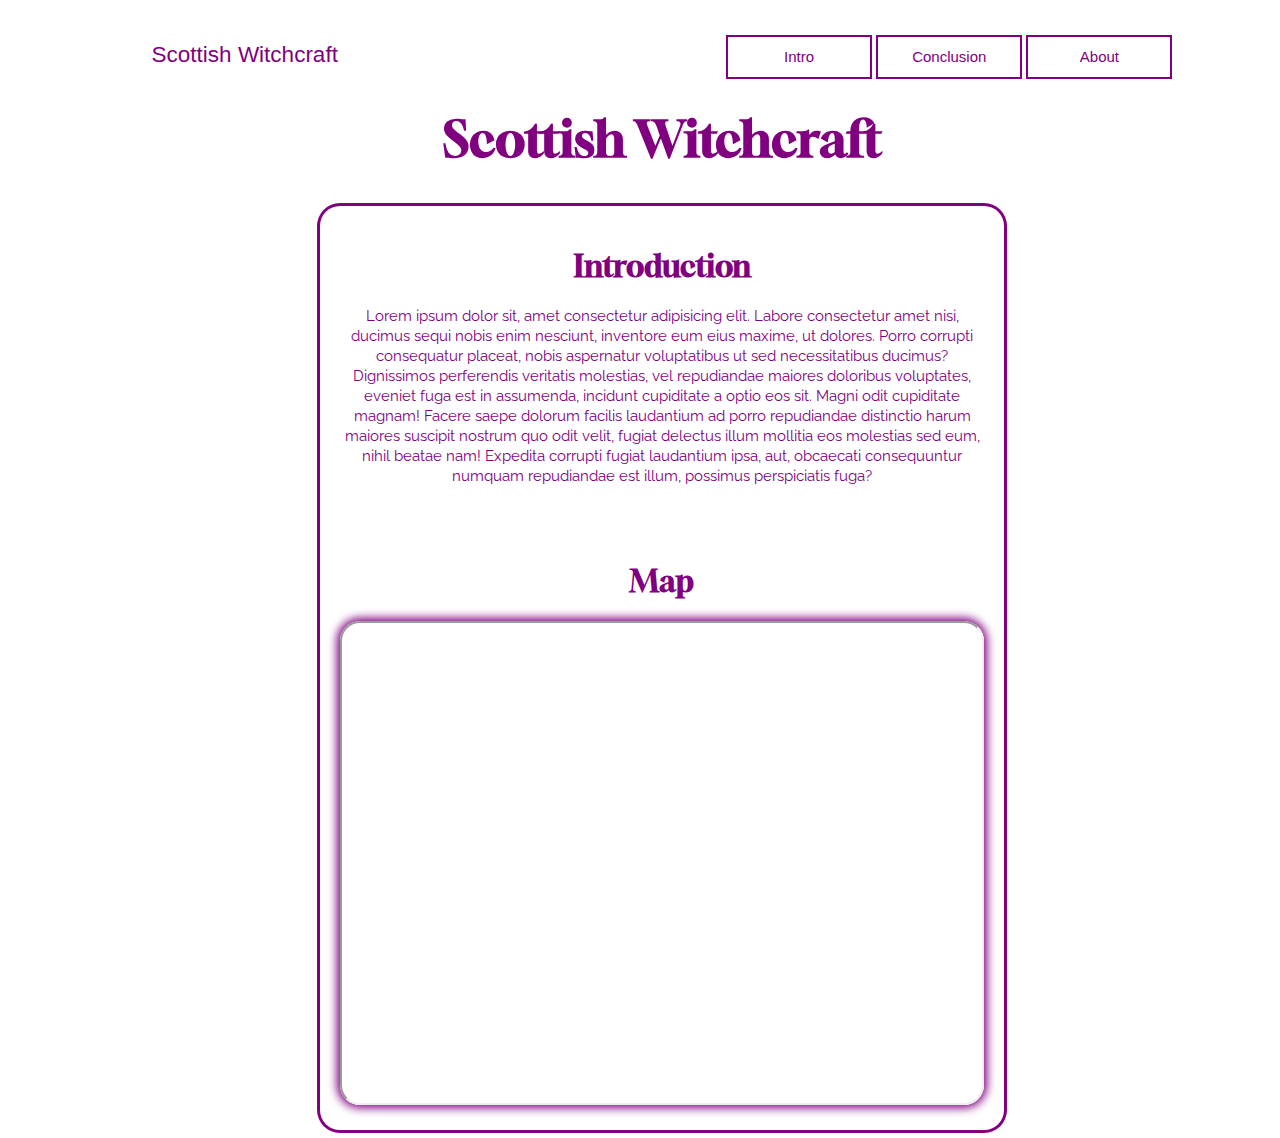
==== index.html @ 8151dc21 "Add files via upload" ====
<!DOCTYPE html>
<html>

<head>
    <title>Scottish Witchcraft
    </title>
    <meta charset="utf-8">
    <link rel="stylesheet" href="style.css">
</head>

<body>
    <header>
        <div class="header">
            <nav>
                <ul>
                    <li><div class="title">Scottish Witchcraft</div></li>
                    <li><a href="">Intro</a></li>
                    <li><a href="">Conclusion</a></li>
                    <li><a href="">About</a></li>
                </ul>
            </nav>
        </div>
        <div class="title2"><h1>Scottish Witchcraft</h1></div>
    </header>
    <main>
        <div class="shadow">
            <div class="intro">
                <h3>Introduction</h3>
                <p>Lorem ipsum dolor sit, amet consectetur adipisicing elit. Labore consectetur amet nisi, ducimus sequi nobis enim nesciunt, inventore eum eius maxime, ut dolores. Porro corrupti consequatur placeat, nobis aspernatur voluptatibus ut sed necessitatibus ducimus? Dignissimos perferendis veritatis molestias, vel repudiandae maiores doloribus voluptates, eveniet fuga est in assumenda, incidunt cupiditate a optio eos sit. Magni odit cupiditate magnam! Facere saepe dolorum facilis laudantium ad porro repudiandae distinctio harum maiores suscipit nostrum quo odit velit, fugiat delectus illum mollitia eos molestias sed eum, nihil beatae nam! Expedita corrupti fugiat laudantium ipsa, aut, obcaecati consequuntur numquam repudiandae est illum, possimus perspiciatis fuga? </p>
            </div>
            <div class="map">
                <h3>Map</h3>
                <iframe src="https://www.google.com/maps/d/embed?mid=1JL4I71XGhBProkvqvckr0oe2TZdo1Cw&ehbc=2E312F"
                    width="640" height="480"></iframe>
            </div>
        </div>
    </main>
    <footer>

    </footer>
</body>

</html>
---- style.css ----
@import url('https://fonts.googleapis.com/css2?family=Gloock&family=Raleway:ital,wght@0,400;0,600;0,700;1,400&display=swap');
body {
    font-family: 'Open Sans', sans-serif;
    font-size: 15px;
    line-height: 20px;
    color: purple;
    margin-left: 10%;
    margin-right: 10%;
    margin-top: 20px;
    background-color: white;
    display: inline-block;
    text-align: center;
}
.title{
    font-size: 1.5em;
    margin-right: 30vw;
}
p{
    font-family: 'Raleway', sans-serif;
}
h1 {
    font-size: 50px;
    font-family: 'Gloock', serif;
    padding-bottom: 0.5em;
}
h3 {
    font-size: 30px;
    font-family: 'Gloock', serif;
}
.shadow {
    border-radius: 20px;
    box-shadow: 0px 0px 0px 3px purple;
    margin-right: 15vw;
    margin-left: 15vw;
}
.intro {
    padding: 20px;
    text-align: center;
}
iframe{
    box-shadow: 0px 0px 10px 3px purple;
    border-radius: 20px;
}
.map {
    padding: 20px;
}
nav{

}
nav ul{
    list-style-type: none;
    padding: 0;
    margin: 0;
}
nav ul li{
    display: inline-block;
}
nav ul li a{
    text-decoration: none;
    padding: 10px;
    display: block;
    color: purple;
    border: 2px solid purple;
    margin: 15px 0;
    transition: 0.5s;
    width: 122px;
}
nav ul li a:hover{
    color: purple;
    background-color: pink;
    font-weight: bold;
}
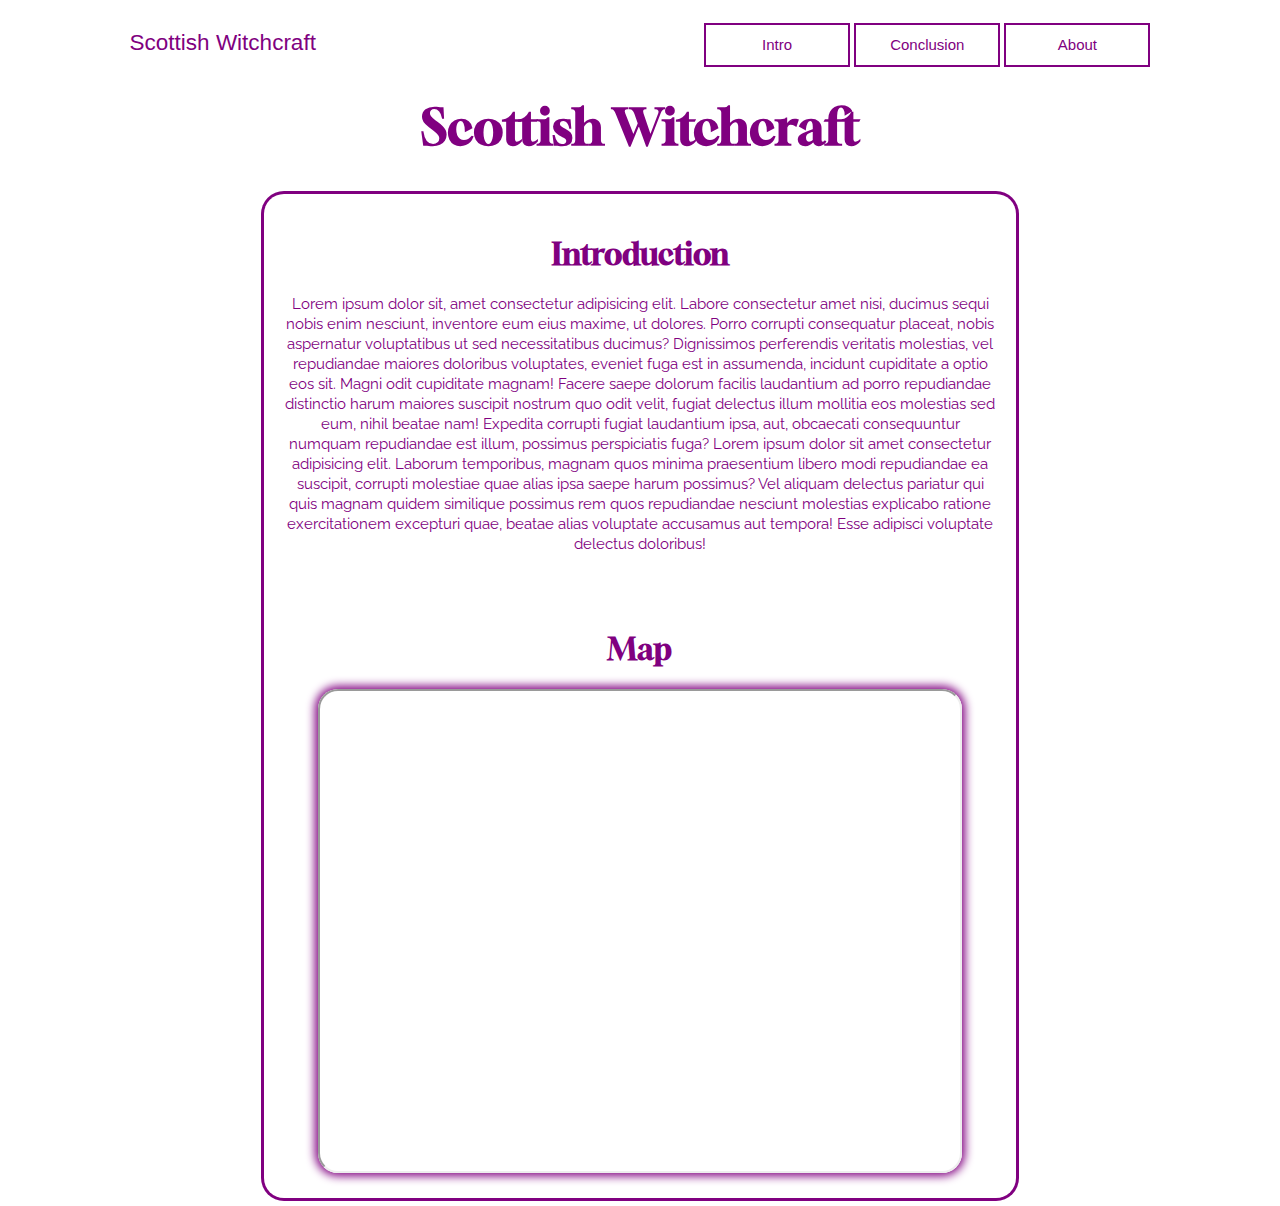
==== commit 6a652de6: "Add files via upload" ====
--- a/index.html
+++ b/index.html
@@ -13,20 +13,36 @@
         <div class="header">
             <nav>
                 <ul>
-                    <li><div class="title">Scottish Witchcraft</div></li>
-                    <li><a href="">Intro</a></li>
-                    <li><a href="">Conclusion</a></li>
-                    <li><a href="">About</a></li>
+                    <li>
+                        <div class="title">Scottish Witchcraft</div>
+                    </li>
+                    <li><a href="index.html">Intro</a></li>
+                    <li><a href="conclusion.html">Conclusion</a></li>
+                    <li><a href="about.html">About</a></li>
                 </ul>
             </nav>
         </div>
-        <div class="title2"><h1>Scottish Witchcraft</h1></div>
+        <div class="title2">
+            <h1>Scottish Witchcraft</h1>
+        </div>
     </header>
     <main>
         <div class="shadow">
             <div class="intro">
                 <h3>Introduction</h3>
-                <p>Lorem ipsum dolor sit, amet consectetur adipisicing elit. Labore consectetur amet nisi, ducimus sequi nobis enim nesciunt, inventore eum eius maxime, ut dolores. Porro corrupti consequatur placeat, nobis aspernatur voluptatibus ut sed necessitatibus ducimus? Dignissimos perferendis veritatis molestias, vel repudiandae maiores doloribus voluptates, eveniet fuga est in assumenda, incidunt cupiditate a optio eos sit. Magni odit cupiditate magnam! Facere saepe dolorum facilis laudantium ad porro repudiandae distinctio harum maiores suscipit nostrum quo odit velit, fugiat delectus illum mollitia eos molestias sed eum, nihil beatae nam! Expedita corrupti fugiat laudantium ipsa, aut, obcaecati consequuntur numquam repudiandae est illum, possimus perspiciatis fuga? </p>
+                <p>Lorem ipsum dolor sit, amet consectetur adipisicing elit. Labore consectetur amet nisi, ducimus sequi
+                    nobis enim nesciunt, inventore eum eius maxime, ut dolores. Porro corrupti consequatur placeat,
+                    nobis aspernatur voluptatibus ut sed necessitatibus ducimus? Dignissimos perferendis veritatis
+                    molestias, vel repudiandae maiores doloribus voluptates, eveniet fuga est in assumenda, incidunt
+                    cupiditate a optio eos sit. Magni odit cupiditate magnam! Facere saepe dolorum facilis laudantium ad
+                    porro repudiandae distinctio harum maiores suscipit nostrum quo odit velit, fugiat delectus illum
+                    mollitia eos molestias sed eum, nihil beatae nam! Expedita corrupti fugiat laudantium ipsa, aut,
+                    obcaecati consequuntur numquam repudiandae est illum, possimus perspiciatis fuga? Lorem ipsum dolor
+                    sit amet consectetur adipisicing elit. Laborum temporibus, magnam quos minima praesentium libero
+                    modi repudiandae ea suscipit, corrupti molestiae quae alias ipsa saepe harum possimus? Vel aliquam
+                    delectus pariatur qui quis magnam quidem similique possimus rem quos repudiandae nesciunt molestias
+                    explicabo ratione exercitationem excepturi quae, beatae alias voluptate accusamus aut tempora! Esse
+                    adipisci voluptate delectus doloribus!</p>
             </div>
             <div class="map">
                 <h3>Map</h3>
--- a/style.css
+++ b/style.css
@@ -4,9 +4,6 @@
     font-size: 15px;
     line-height: 20px;
     color: purple;
-    margin-left: 10%;
-    margin-right: 10%;
-    margin-top: 20px;
     background-color: white;
     display: inline-block;
     text-align: center;
@@ -30,8 +27,8 @@
 .shadow {
     border-radius: 20px;
     box-shadow: 0px 0px 0px 3px purple;
-    margin-right: 15vw;
-    margin-left: 15vw;
+    margin-right: 20vw;
+    margin-left: 20vw;
 }
 .intro {
     padding: 20px;
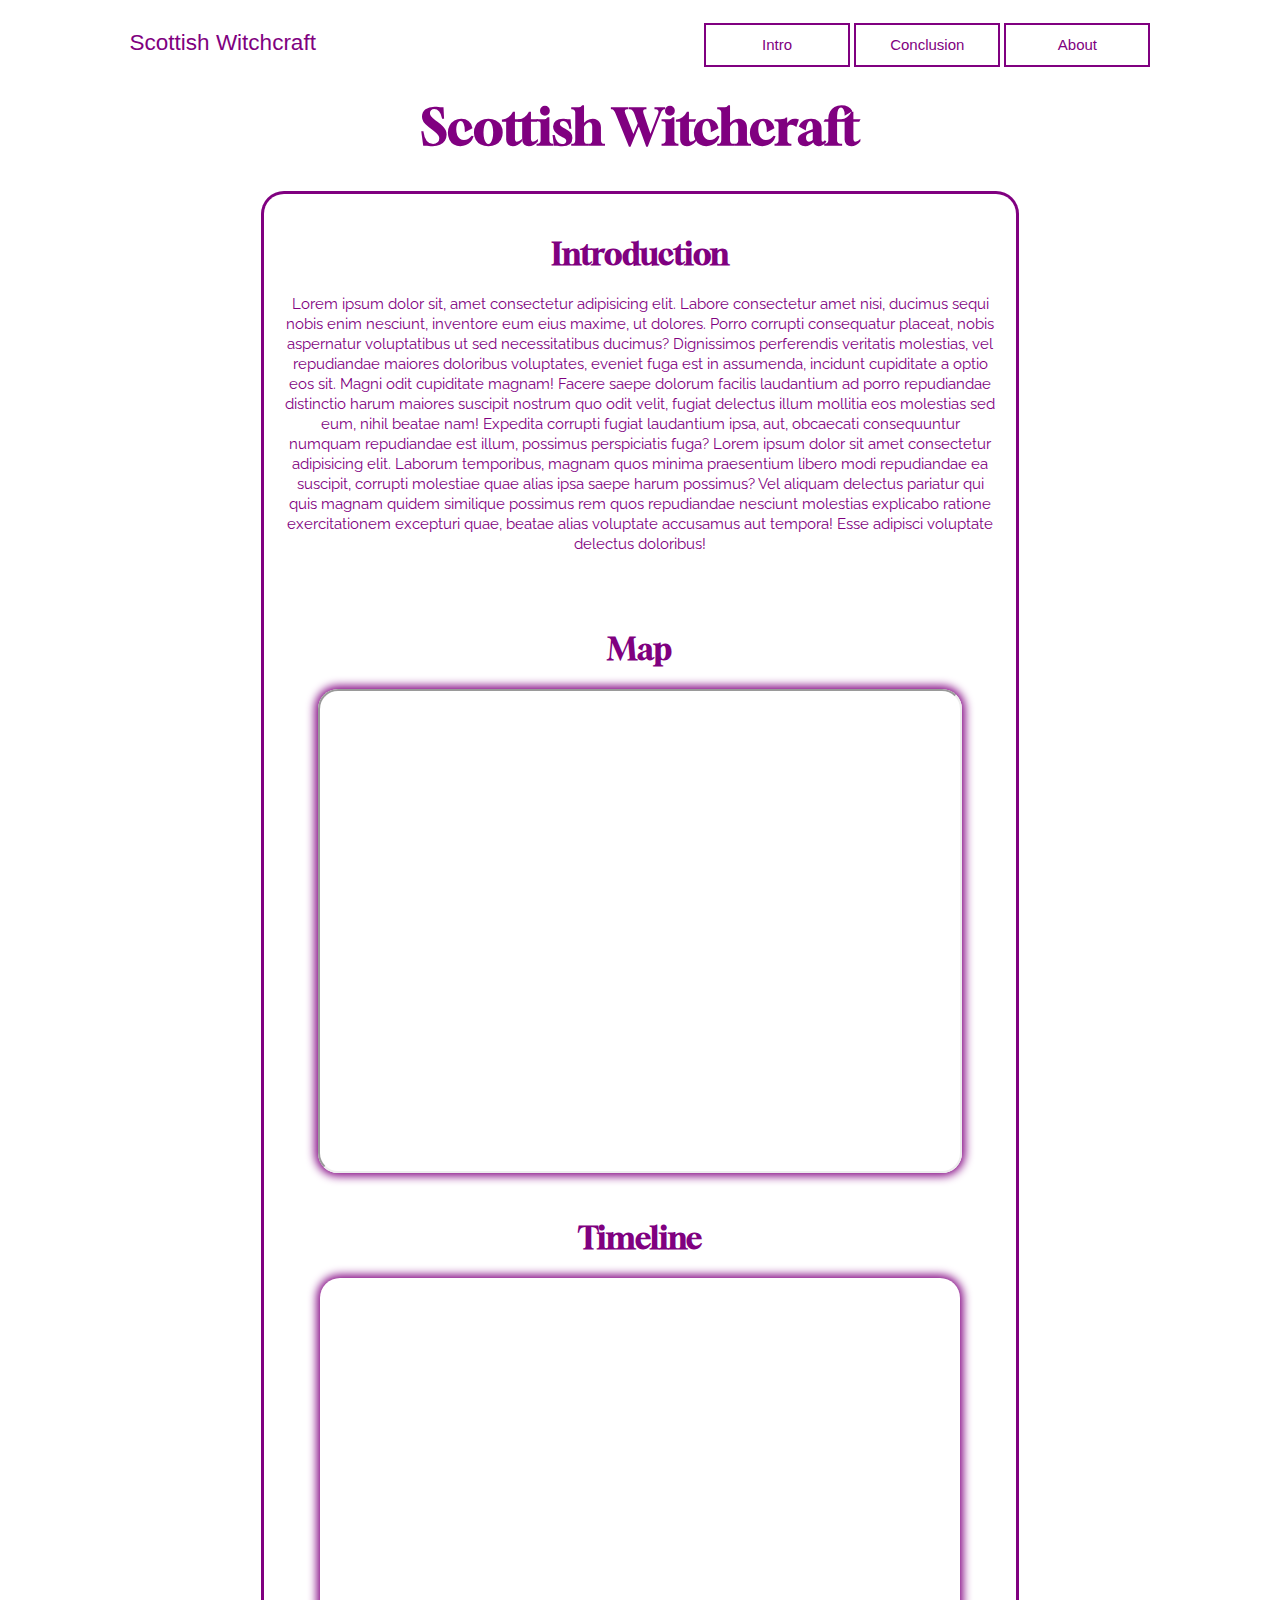
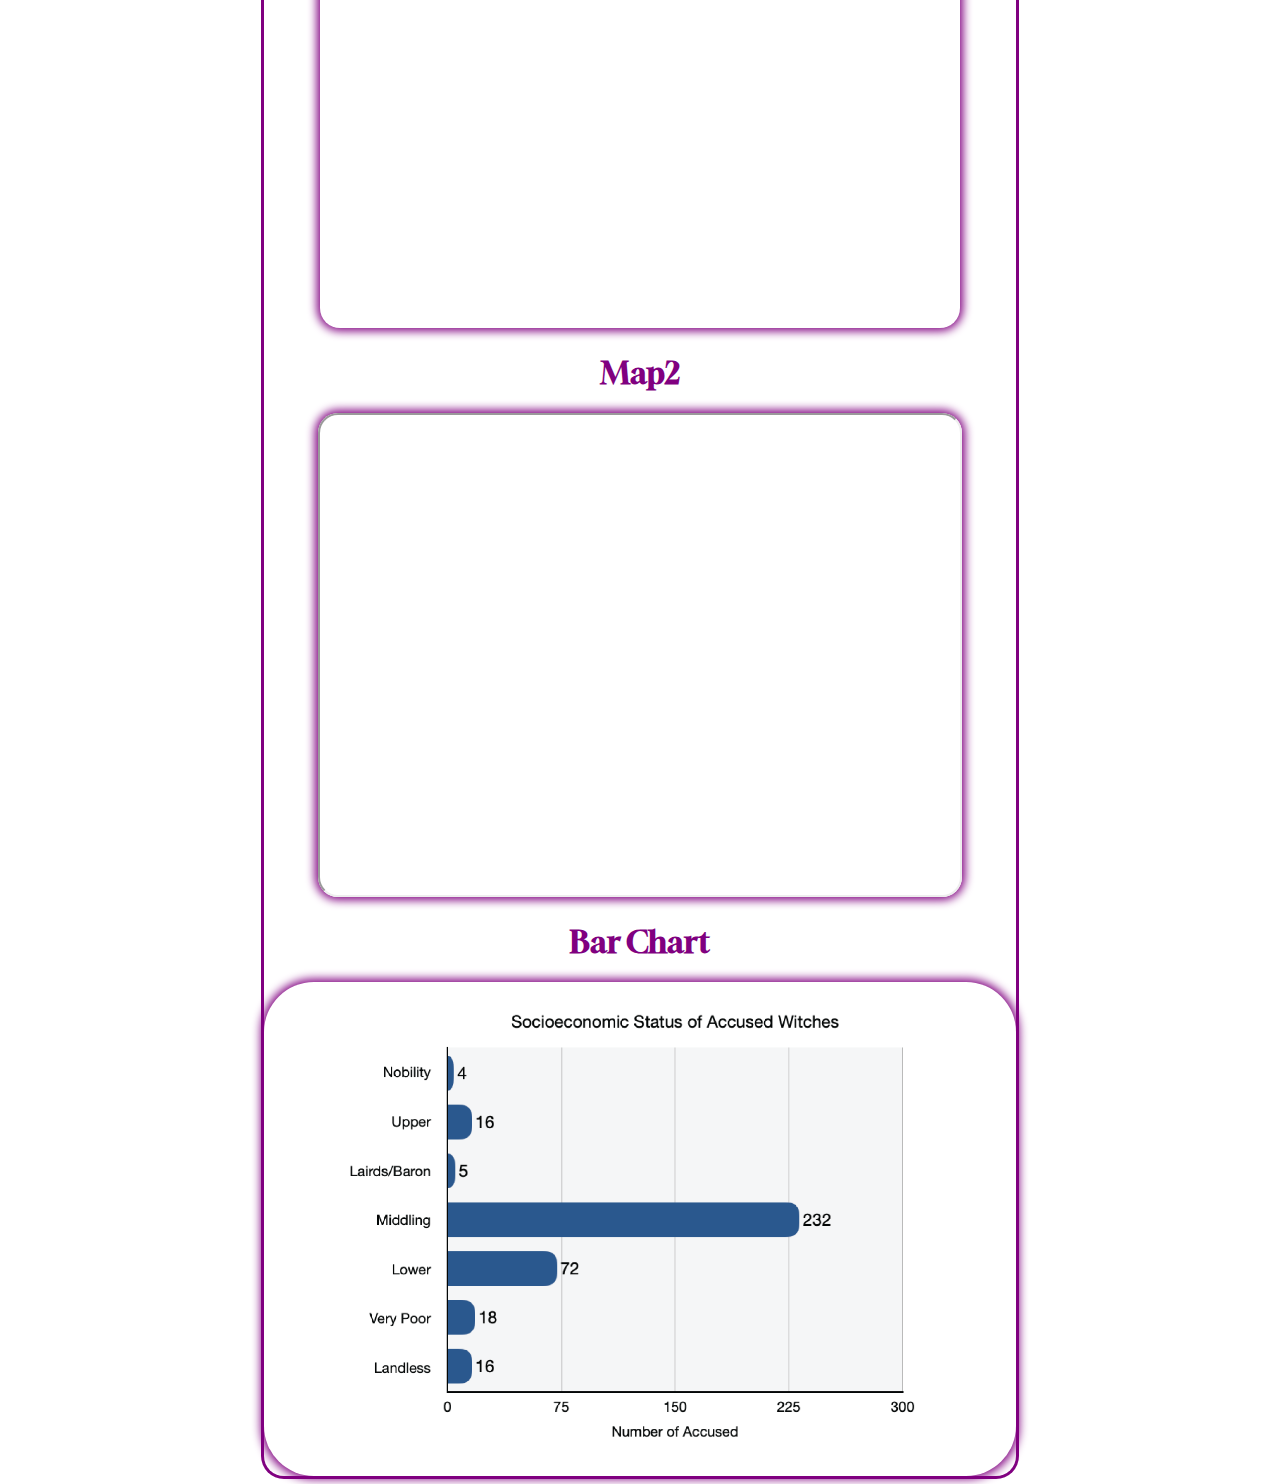
==== commit d2dd3a42: "Add files via upload" ====
--- a/index.html
+++ b/index.html
@@ -49,6 +49,18 @@
                 <iframe src="https://www.google.com/maps/d/embed?mid=1JL4I71XGhBProkvqvckr0oe2TZdo1Cw&ehbc=2E312F"
                     width="640" height="480"></iframe>
             </div>
+            <div class="timeline">
+                <h3>Timeline</h3>
+                <iframe src='https://cdn.knightlab.com/libs/timeline3/latest/embed/index.html?source=1AwUI1m8havYHExJi1iy7A35ooKjBOPTq-NiCChSc54c&font=Default&lang=en&initial_zoom=2&height=650' width='640' height='650' webkitallowfullscreen mozallowfullscreen allowfullscreen frameborder='0'></iframe>
+            </div>
+            <div class="map2">
+                <h3>Map2</h3>
+                <iframe src="https://www.google.com/maps/d/u/0/embed?mid=1WPBp00zwdop_5xuWTnQHbFIi125n1eI&ehbc=2E312F" width="640" height="480"></iframe>
+            </div>
+            <div class="barchart">
+                <h3>Bar Chart</h3>
+                <div class="barshadow"><img src="barchart.png" alt ="Bar Chart" width="640" heigh="480"></div>
+            </div>
         </div>
     </main>
     <footer>
--- a/style.css
+++ b/style.css
@@ -8,6 +8,7 @@
     display: inline-block;
     text-align: center;
 }
+
 .title{
     font-size: 1.5em;
     margin-right: 30vw;
@@ -41,9 +42,6 @@
 .map {
     padding: 20px;
 }
-nav{
-
-}
 nav ul{
     list-style-type: none;
     padding: 0;
@@ -67,3 +65,7 @@
     background-color: pink;
     font-weight: bold;
 }
+.barshadow{
+    box-shadow: 0px 0px 10px 3px purple;
+    border-radius: 50px;
+}
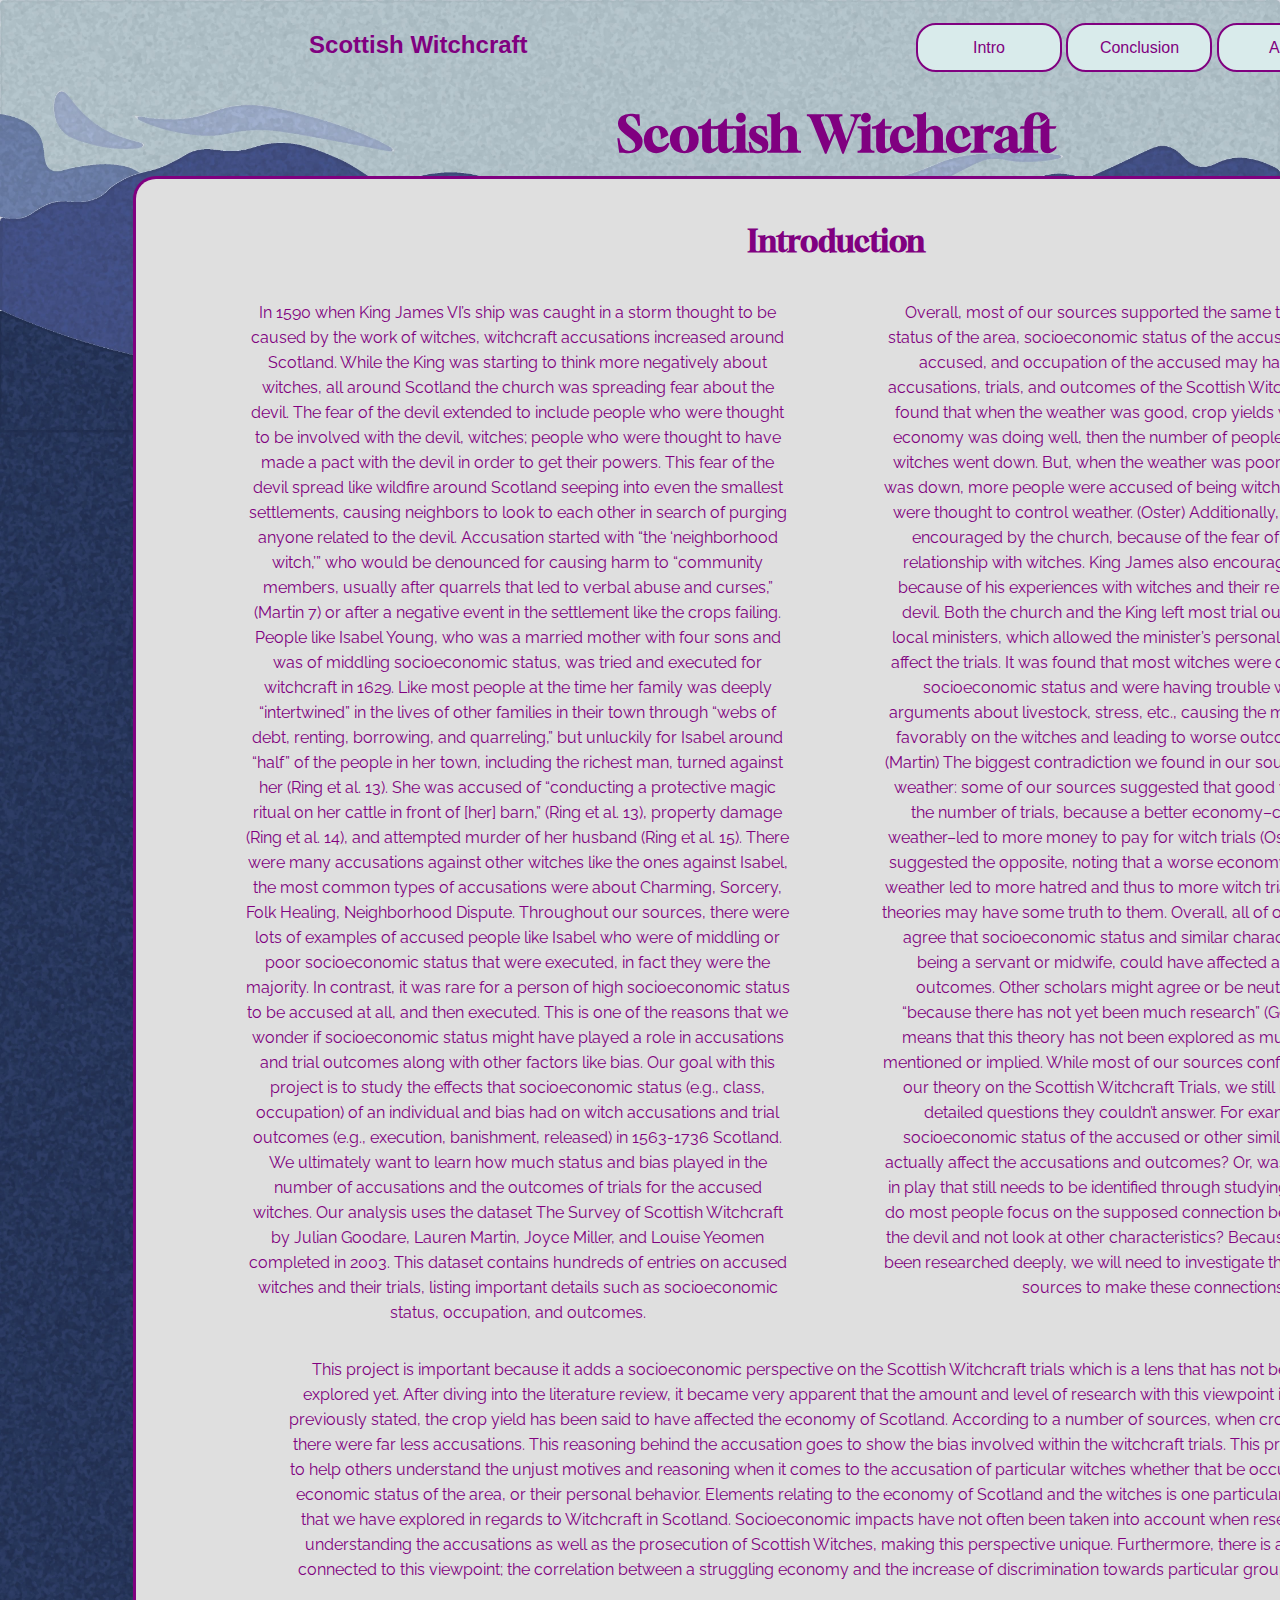
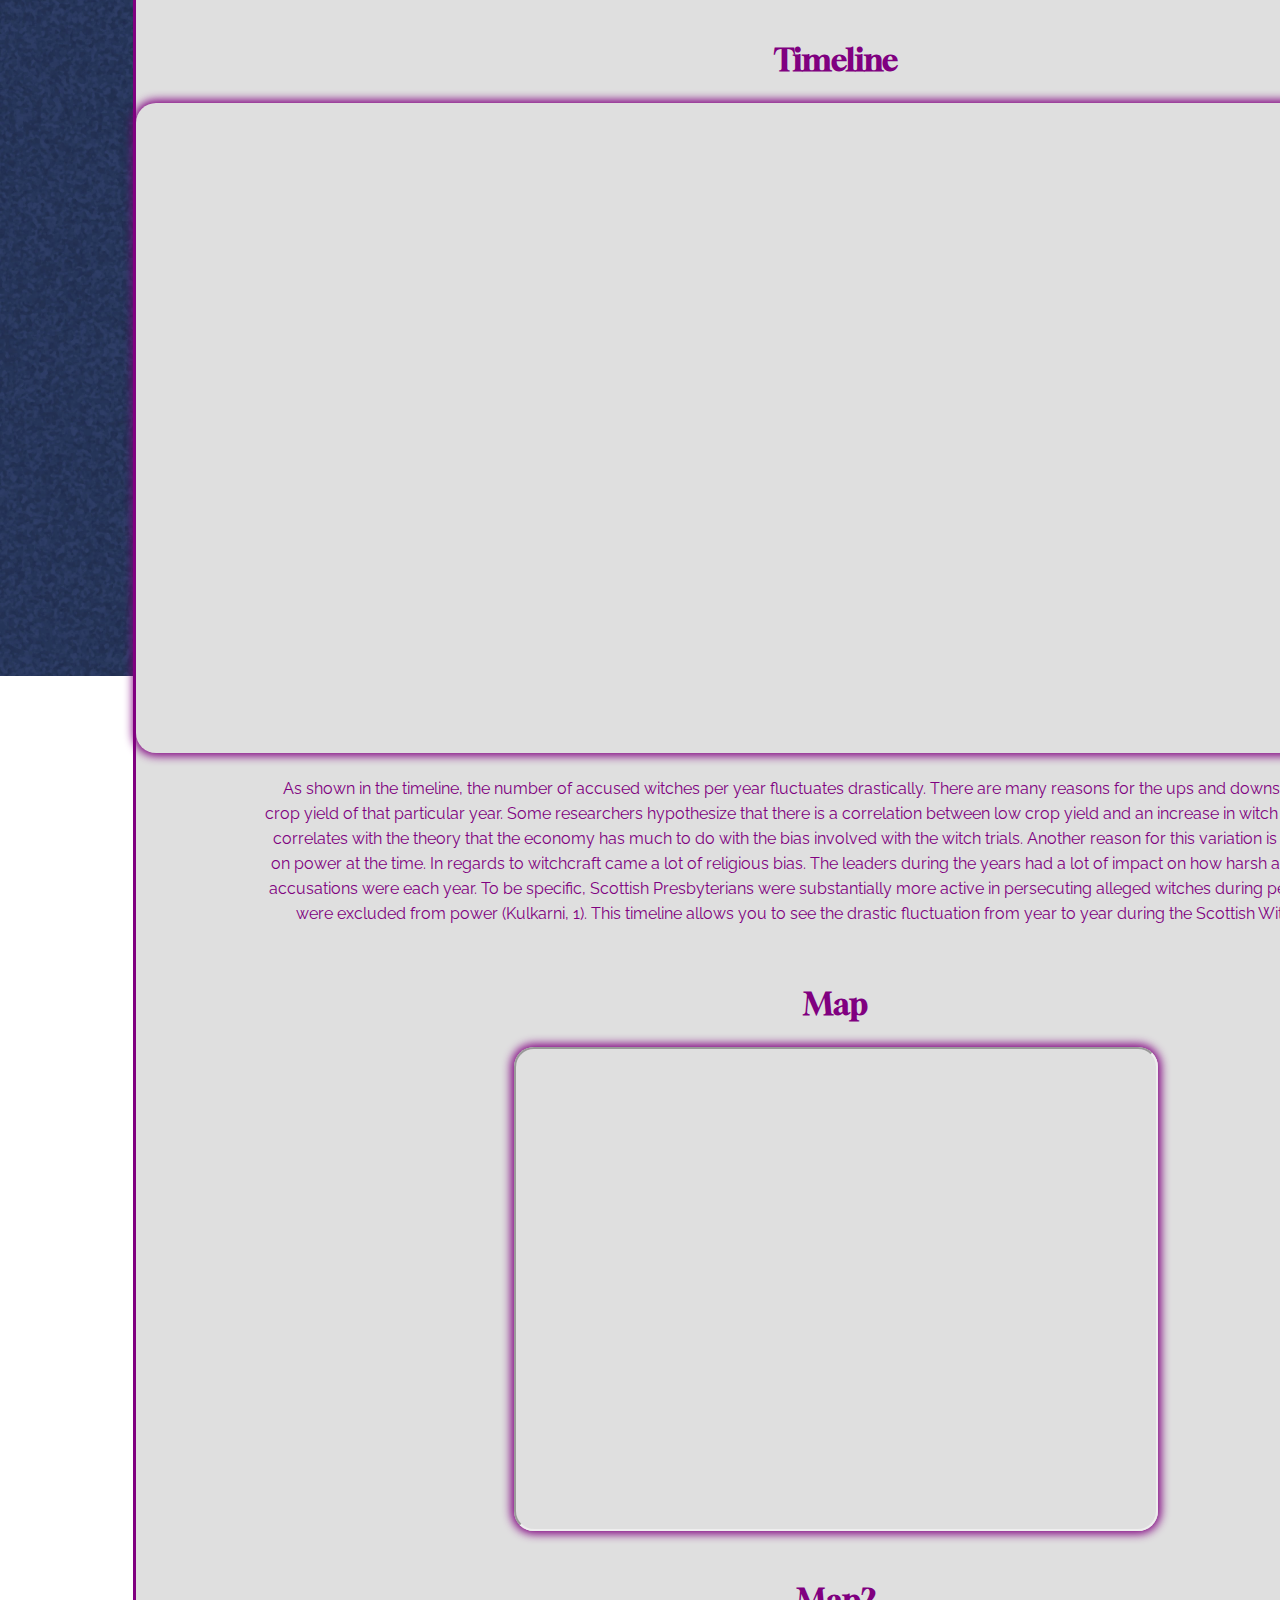
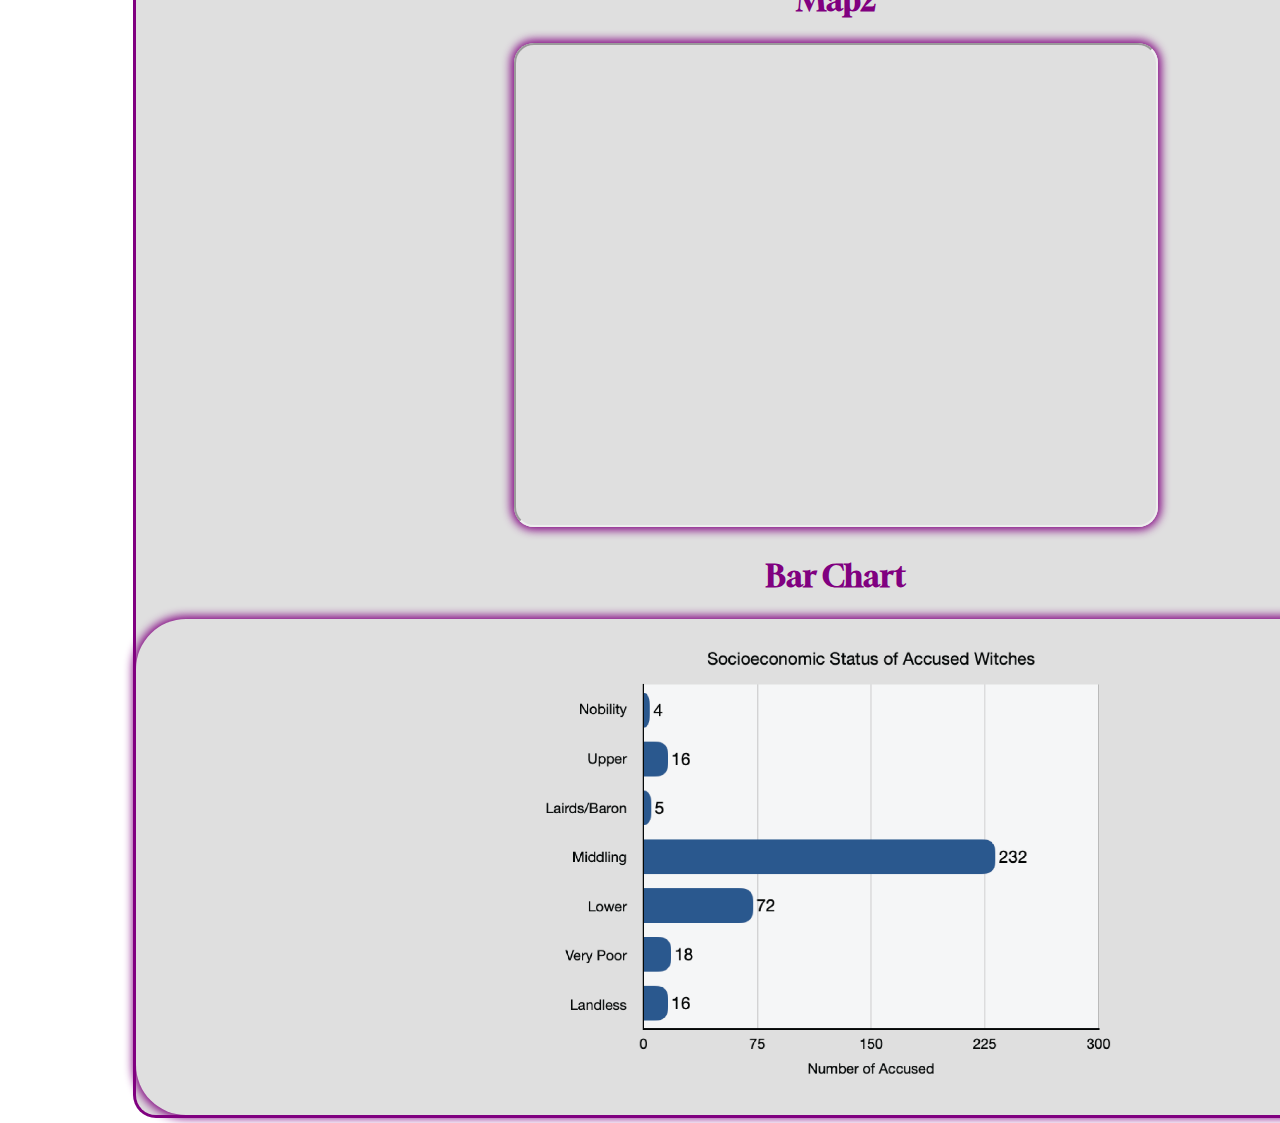
==== commit d7583cc9: "Add files via upload" ====
--- a/index.html
+++ b/index.html
@@ -23,36 +23,29 @@
             </nav>
         </div>
         <div class="title2">
-            <h1>Scottish Witchcraft</h1>
+            <h1><!-- <img id="left" src="Title-left.png" alt="left title"> -->Scottish Witchcraft<!-- <img src="Title-right.png" alt="right title"> --></h1></div>
         </div>
     </header>
     <main>
         <div class="shadow">
             <div class="intro">
                 <h3>Introduction</h3>
-                <p>Lorem ipsum dolor sit, amet consectetur adipisicing elit. Labore consectetur amet nisi, ducimus sequi
-                    nobis enim nesciunt, inventore eum eius maxime, ut dolores. Porro corrupti consequatur placeat,
-                    nobis aspernatur voluptatibus ut sed necessitatibus ducimus? Dignissimos perferendis veritatis
-                    molestias, vel repudiandae maiores doloribus voluptates, eveniet fuga est in assumenda, incidunt
-                    cupiditate a optio eos sit. Magni odit cupiditate magnam! Facere saepe dolorum facilis laudantium ad
-                    porro repudiandae distinctio harum maiores suscipit nostrum quo odit velit, fugiat delectus illum
-                    mollitia eos molestias sed eum, nihil beatae nam! Expedita corrupti fugiat laudantium ipsa, aut,
-                    obcaecati consequuntur numquam repudiandae est illum, possimus perspiciatis fuga? Lorem ipsum dolor
-                    sit amet consectetur adipisicing elit. Laborum temporibus, magnam quos minima praesentium libero
-                    modi repudiandae ea suscipit, corrupti molestiae quae alias ipsa saepe harum possimus? Vel aliquam
-                    delectus pariatur qui quis magnam quidem similique possimus rem quos repudiandae nesciunt molestias
-                    explicabo ratione exercitationem excepturi quae, beatae alias voluptate accusamus aut tempora! Esse
-                    adipisci voluptate delectus doloribus!</p>
+                <div class="pl"><p>In 1590 when King James VI’s ship was caught in a storm thought to be caused by the work of witches, witchcraft accusations increased around Scotland. While the King was starting to think more negatively about witches, all around Scotland the church was spreading fear about the devil. The fear of the devil extended to include people who were thought to be involved with the devil, witches; people who were thought to have made a pact with the devil in order to get their powers. This fear of the devil spread like wildfire around Scotland seeping into even the smallest settlements, causing neighbors to look to each other in search of purging anyone related to the devil. Accusation started with “the ‘neighborhood witch,’” who would be denounced for causing harm to “community members, usually after quarrels that led to verbal abuse and curses,” (Martin 7) or after a negative event in the settlement like the crops failing. People like Isabel Young, who was a married mother with four sons and was of middling socioeconomic status, was tried and executed for witchcraft in 1629. Like most people at the time her family was deeply “intertwined” in the lives of other families in their town through “webs of debt, renting, borrowing, and quarreling,” but unluckily for Isabel around “half” of the people in her town, including the richest man, turned against her (Ring et al. 13). She was accused of “conducting a protective magic ritual on her cattle in front of [her] barn,” (Ring et al. 13), property damage (Ring et al. 14), and attempted murder of her husband (Ring et al. 15). There were many accusations against other witches like the ones against Isabel, the most common types of accusations were about Charming, Sorcery, Folk Healing, Neighborhood Dispute. Throughout our sources, there were lots of examples of accused people like Isabel who were of middling or poor socioeconomic status that were executed, in fact they were the majority. In contrast, it was rare for a person of high socioeconomic status to be accused at all, and then executed. This is one of the reasons that we wonder if socioeconomic status might have played a role in accusations and trial outcomes along with other factors like bias. Our goal with this project is to study the effects that socioeconomic status (e.g., class, occupation) of an individual and bias had on witch accusations and trial outcomes (e.g., execution, banishment, released) in 1563-1736 Scotland. We ultimately want to learn how much status and bias played in the number of accusations and the outcomes of trials for the accused witches. Our analysis uses the dataset The Survey of Scottish Witchcraft by Julian Goodare, Lauren Martin, Joyce Miller, and Louise Yeomen completed in 2003. This dataset contains hundreds of entries on accused witches and their trials, listing important details such as socioeconomic status, occupation, and outcomes. </p></div>
+                <div class="pr"><p>Overall, most of our sources supported the same theory: economic status of the area, socioeconomic status of the accused, behavior of the accused, and occupation of the accused may have affected the accusations, trials, and outcomes of the Scottish Witches. Many sources found that when the weather was good, crop yields were high, and the economy was doing well, then the number of people accused of being witches went down. But, when the weather was poor and the economy was down, more people were accused of being witches because witches were thought to control weather. (Oster) Additionally, witch hunting was encouraged by the church, because of the fear of the devil and its relationship with witches. King James also encouraged witch hunting because of his experiences with witches and their relationship with the devil. Both the church and the King left most trial outcomes up to the local ministers, which allowed the minister’s personal beliefs and bias to affect the trials. It was found that most witches were of poor or middling socioeconomic status and were having trouble with neighbors, arguments about livestock, stress, etc., causing the ministers to not look favorably on the witches and leading to worse outcomes. (Henderson) (Martin) The biggest contradiction we found in our sources was related to weather: some of our sources suggested that good weather increased the number of trials, because a better economy–caused by better weather–led to more money to pay for witch trials (Oster). Other sources suggested the opposite, noting that a worse economy caused by worse weather led to more hatred and thus to more witch trials (Cornelius). Both theories may have some truth to them. Overall, all of our sources seem to agree that socioeconomic status and similar characteristics, such as being a servant or midwife, could have affected accusations and outcomes. Other scholars might agree or be neutral on this topic “because there has not yet been much research” (Goodare, 292). This means that this theory has not been explored as much as it has been mentioned or implied. While most of our sources confirmed or suggested our theory on the Scottish Witchcraft Trials, we still have some more detailed questions they couldn’t answer. For example, does the socioeconomic status of the accused or other similar characteristics actually affect the accusations and outcomes? Or, was some other factor in play that still needs to be identified through studying the dataset? Why do most people focus on the supposed connection between witches and the devil and not look at other characteristics? Because our topic has not been researched deeply, we will need to investigate the dataset and other sources to make these connections.</p></div>
+                <div class="clearfix"></div><div class="pm"><p>This project is important because it adds a socioeconomic perspective on the Scottish Witchcraft trials which is a lens that has not been deeply explored yet. After diving into the literature review, it became very apparent that the amount and level of research with this viewpoint is scarce. As previously stated, the crop yield has been said to have affected the economy of Scotland. According to a number of sources, when crops flourished, there were far less accusations. This reasoning behind the accusation goes to show the bias involved within the witchcraft trials. This project's goal is to help others understand the unjust motives and reasoning when it comes to the accusation of particular witches whether that be occupation, class, economic status of the area, or their personal behavior. Elements relating to the economy of Scotland and the witches is one particular form of bias that we have explored in regards to Witchcraft in Scotland. Socioeconomic impacts have not often been taken into account when researching and understanding the accusations as well as the prosecution of Scottish Witches, making this perspective unique. Furthermore, there is a larger idea connected to this viewpoint; the correlation between a struggling economy and the increase of discrimination towards particular groups of people.</p></div>
             </div>
+            <div class="clearfix"></div>
+            <div class="timeline">
+                <h3>Timeline</h3>
+                <iframe src='https://cdn.knightlab.com/libs/timeline3/latest/embed/index.html?source=1AwUI1m8havYHExJi1iy7A35ooKjBOPTq-NiCChSc54c&font=Default&lang=en&initial_zoom=2&height=650' width='1400' height='650' webkitallowfullscreen mozallowfullscreen allowfullscreen frameborder='0'></iframe>
+            </div>
+            <div class="pm"><p>As shown in the timeline, the number of accused witches per year fluctuates drastically. There are many reasons for the ups and downs. One being the crop yield of that particular year. Some researchers hypothesize that there is a correlation between low crop yield and an increase in witch accusations. This correlates with the theory that the economy has much to do with the bias involved with the witch trials. Another reason for this variation is due to who was on power at the time. In regards to witchcraft came a lot of religious bias. The leaders during the years had a lot of impact on how harsh and abundant the accusations were each year. To be specific, Scottish Presbyterians were substantially more active in persecuting alleged witches during periods when they were excluded from power (Kulkarni, 1). This timeline allows you to see the drastic fluctuation from year to year during the Scottish Witchcraft trials. </p></div>
             <div class="map">
                 <h3>Map</h3>
                 <iframe src="https://www.google.com/maps/d/embed?mid=1JL4I71XGhBProkvqvckr0oe2TZdo1Cw&ehbc=2E312F"
                     width="640" height="480"></iframe>
             </div>
-            <div class="timeline">
-                <h3>Timeline</h3>
-                <iframe src='https://cdn.knightlab.com/libs/timeline3/latest/embed/index.html?source=1AwUI1m8havYHExJi1iy7A35ooKjBOPTq-NiCChSc54c&font=Default&lang=en&initial_zoom=2&height=650' width='640' height='650' webkitallowfullscreen mozallowfullscreen allowfullscreen frameborder='0'></iframe>
-            </div>
+
             <div class="map2">
                 <h3>Map2</h3>
                 <iframe src="https://www.google.com/maps/d/u/0/embed?mid=1WPBp00zwdop_5xuWTnQHbFIi125n1eI&ehbc=2E312F" width="640" height="480"></iframe>
--- a/style.css
+++ b/style.css
@@ -1,17 +1,19 @@
 @import url('https://fonts.googleapis.com/css2?family=Gloock&family=Raleway:ital,wght@0,400;0,600;0,700;1,400&display=swap');
 body {
     font-family: 'Open Sans', sans-serif;
-    font-size: 15px;
-    line-height: 20px;
+    line-height: 25px;
     color: purple;
-    background-color: white;
+    background-image: url(background.jpg);
     display: inline-block;
+    background-size: 100%;
+    background-repeat: no-repeat;
     text-align: center;
 }
 
 .title{
     font-size: 1.5em;
     margin-right: 30vw;
+    font-weight: bold;
 }
 p{
     font-family: 'Raleway', sans-serif;
@@ -19,7 +21,6 @@
 h1 {
     font-size: 50px;
     font-family: 'Gloock', serif;
-    padding-bottom: 0.5em;
 }
 h3 {
     font-size: 30px;
@@ -28,8 +29,9 @@
 .shadow {
     border-radius: 20px;
     box-shadow: 0px 0px 0px 3px purple;
-    margin-right: 20vw;
-    margin-left: 20vw;
+    margin-right: 10vw;
+    margin-left: 10vw;
+    background-color: rgb(223, 223, 223);
 }
 .intro {
     padding: 20px;
@@ -41,6 +43,7 @@
 }
 .map {
     padding: 20px;
+
 }
 nav ul{
     list-style-type: none;
@@ -51,11 +54,13 @@
     display: inline-block;
 }
 nav ul li a{
+    border-radius: 20px;
     text-decoration: none;
     padding: 10px;
     display: block;
     color: purple;
     border: 2px solid purple;
+    background-color: rgb(217, 235, 235);
     margin: 15px 0;
     transition: 0.5s;
     width: 122px;
@@ -69,3 +74,29 @@
     box-shadow: 0px 0px 10px 3px purple;
     border-radius: 50px;
 }
+.pl{
+    float: left;
+    width: 40%;
+    margin-left: 7vw;
+}
+.pr{
+    float: right;
+    width: 40%;
+    margin-right: 7vw;
+}
+.pm{
+    padding-left: 10vw;
+    padding-right: 10vw;
+    text-align: center;
+}
+.clearfix::after {
+    content: "";
+    clear: both;
+    display: table;
+  }
+img[src*="Title-left.png"] {
+    width: 60px;
+}
+img[src*="Title-right.png"] {
+    width: 60px;
+}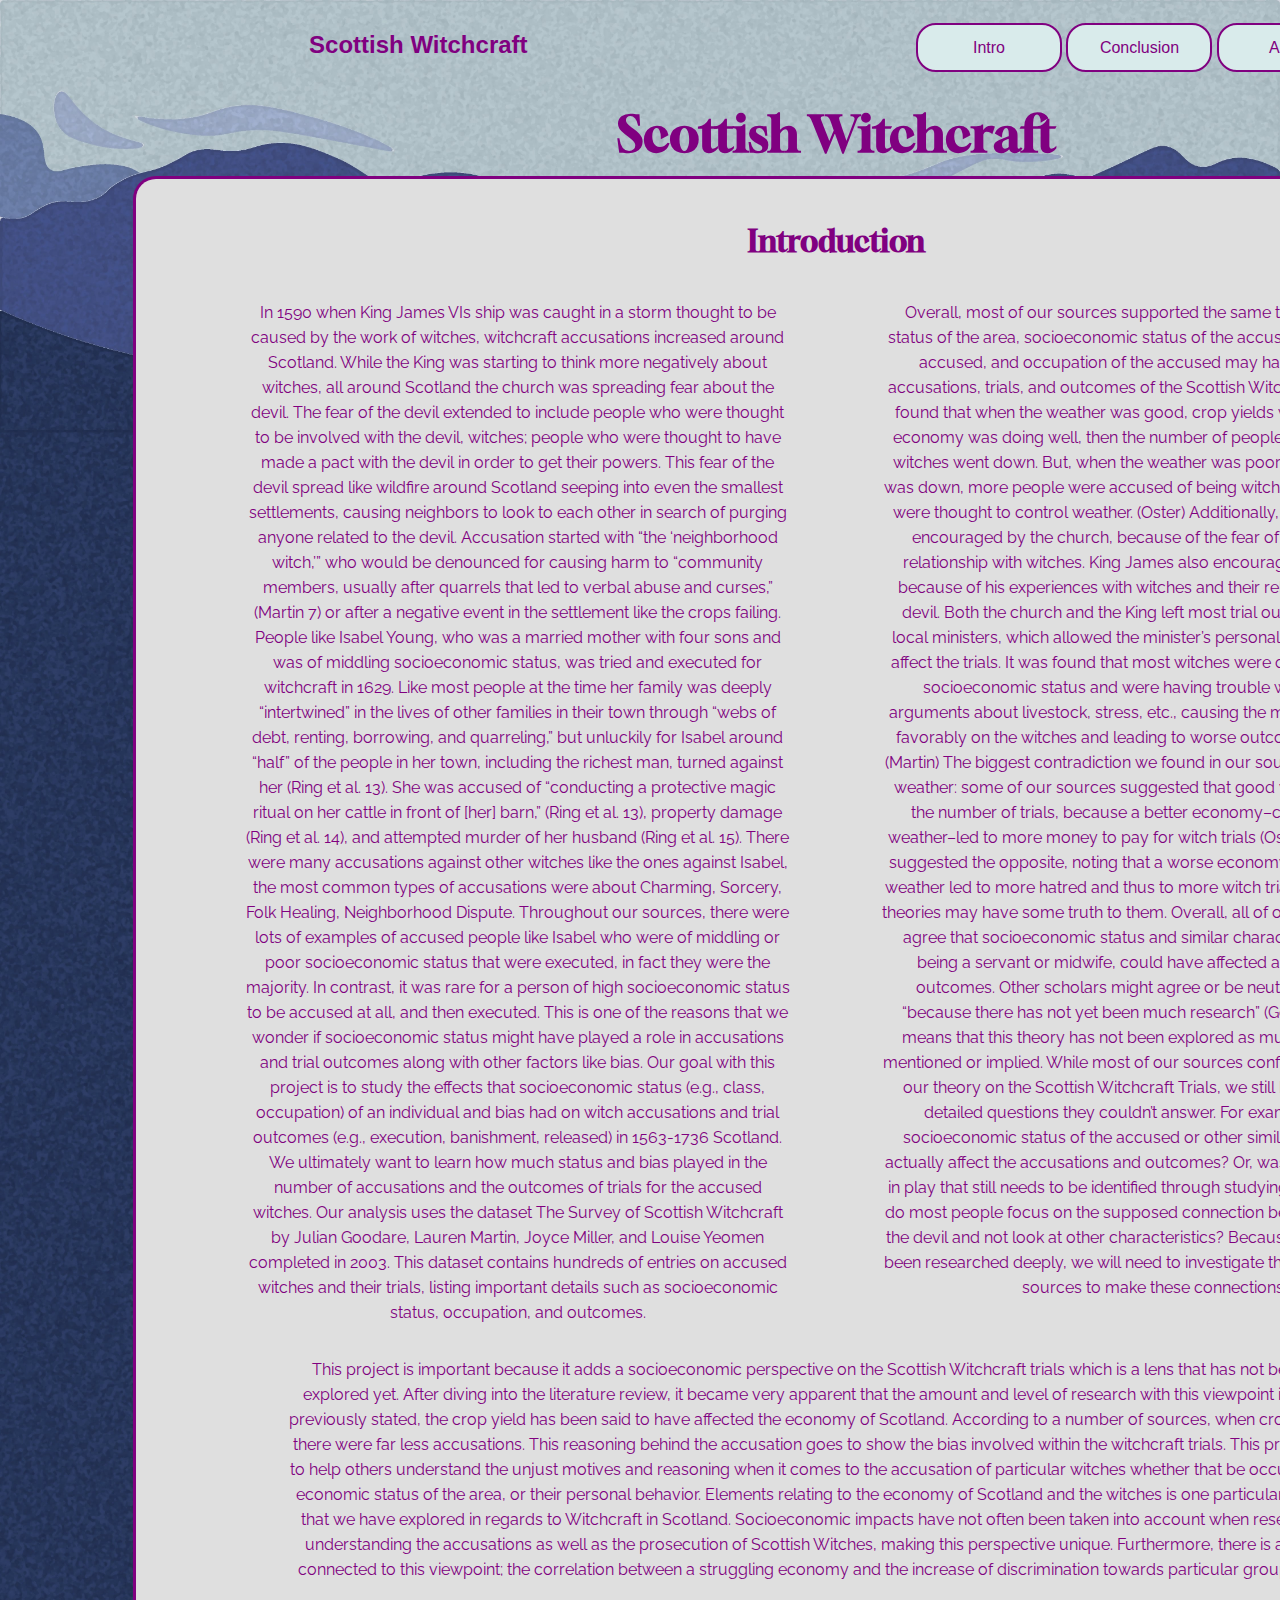
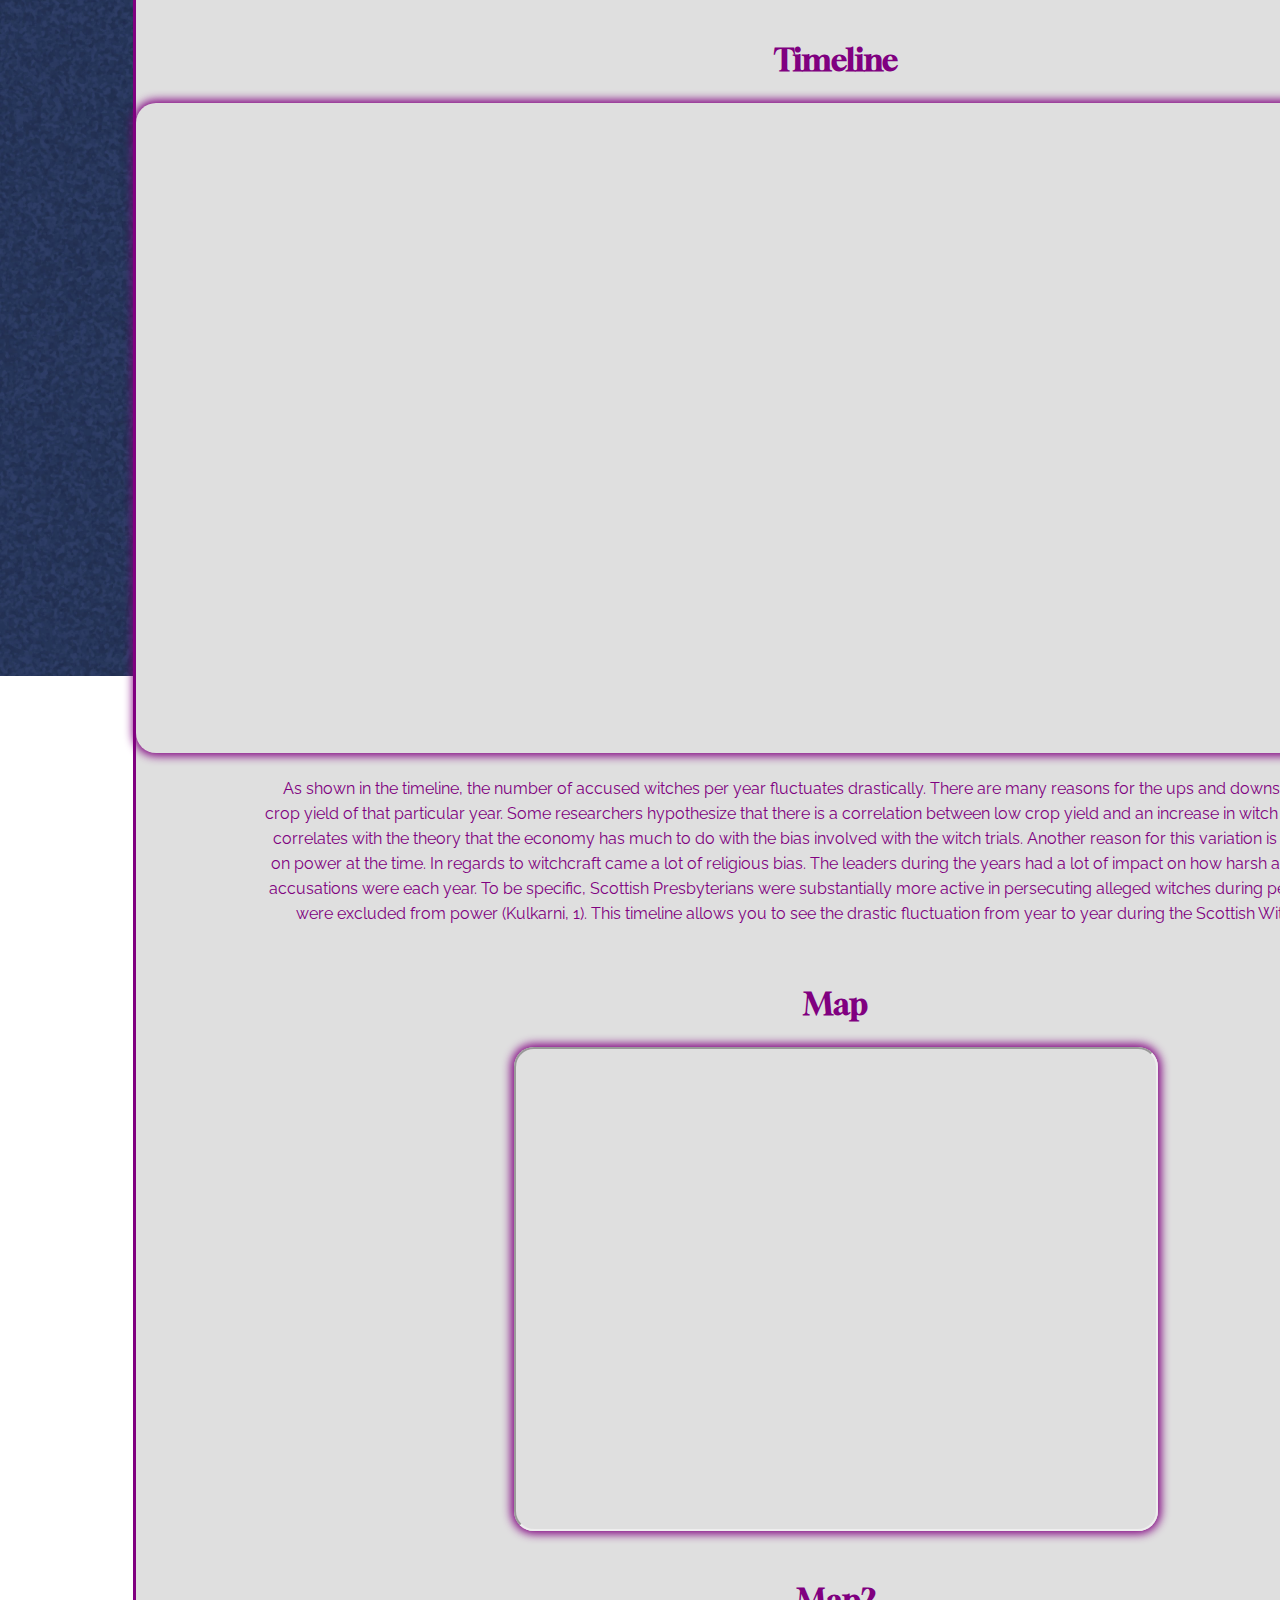
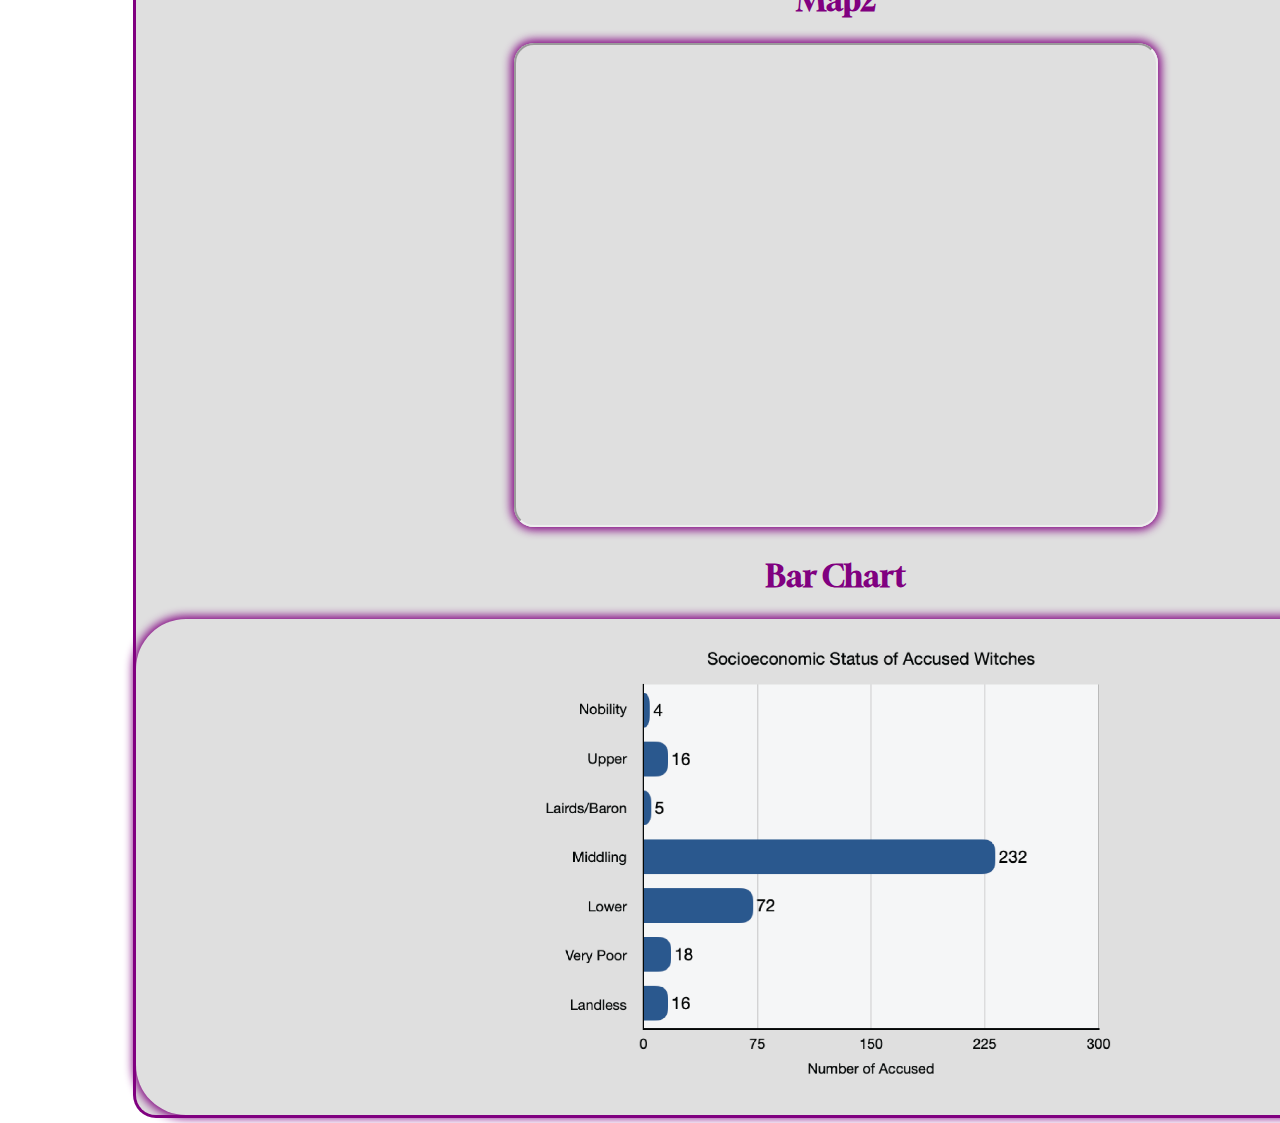
==== commit c41f6914: "Add files via upload" ====
--- a/index.html
+++ b/index.html
@@ -30,7 +30,7 @@
         <div class="shadow">
             <div class="intro">
                 <h3>Introduction</h3>
-                <div class="pl"><p>In 1590 when King James VI’s ship was caught in a storm thought to be caused by the work of witches, witchcraft accusations increased around Scotland. While the King was starting to think more negatively about witches, all around Scotland the church was spreading fear about the devil. The fear of the devil extended to include people who were thought to be involved with the devil, witches; people who were thought to have made a pact with the devil in order to get their powers. This fear of the devil spread like wildfire around Scotland seeping into even the smallest settlements, causing neighbors to look to each other in search of purging anyone related to the devil. Accusation started with “the ‘neighborhood witch,’” who would be denounced for causing harm to “community members, usually after quarrels that led to verbal abuse and curses,” (Martin 7) or after a negative event in the settlement like the crops failing. People like Isabel Young, who was a married mother with four sons and was of middling socioeconomic status, was tried and executed for witchcraft in 1629. Like most people at the time her family was deeply “intertwined” in the lives of other families in their town through “webs of debt, renting, borrowing, and quarreling,” but unluckily for Isabel around “half” of the people in her town, including the richest man, turned against her (Ring et al. 13). She was accused of “conducting a protective magic ritual on her cattle in front of [her] barn,” (Ring et al. 13), property damage (Ring et al. 14), and attempted murder of her husband (Ring et al. 15). There were many accusations against other witches like the ones against Isabel, the most common types of accusations were about Charming, Sorcery, Folk Healing, Neighborhood Dispute. Throughout our sources, there were lots of examples of accused people like Isabel who were of middling or poor socioeconomic status that were executed, in fact they were the majority. In contrast, it was rare for a person of high socioeconomic status to be accused at all, and then executed. This is one of the reasons that we wonder if socioeconomic status might have played a role in accusations and trial outcomes along with other factors like bias. Our goal with this project is to study the effects that socioeconomic status (e.g., class, occupation) of an individual and bias had on witch accusations and trial outcomes (e.g., execution, banishment, released) in 1563-1736 Scotland. We ultimately want to learn how much status and bias played in the number of accusations and the outcomes of trials for the accused witches. Our analysis uses the dataset The Survey of Scottish Witchcraft by Julian Goodare, Lauren Martin, Joyce Miller, and Louise Yeomen completed in 2003. This dataset contains hundreds of entries on accused witches and their trials, listing important details such as socioeconomic status, occupation, and outcomes. </p></div>
+                <div class="pl"><p>In 1590 when King James VIs ship was caught in a storm thought to be caused by the work of witches, witchcraft accusations increased around Scotland. While the King was starting to think more negatively about witches, all around Scotland the church was spreading fear about the devil. The fear of the devil extended to include people who were thought to be involved with the devil, witches; people who were thought to have made a pact with the devil in order to get their powers. This fear of the devil spread like wildfire around Scotland seeping into even the smallest settlements, causing neighbors to look to each other in search of purging anyone related to the devil. Accusation started with “the ‘neighborhood witch,’” who would be denounced for causing harm to “community members, usually after quarrels that led to verbal abuse and curses,” (Martin 7) or after a negative event in the settlement like the crops failing. People like Isabel Young, who was a married mother with four sons and was of middling socioeconomic status, was tried and executed for witchcraft in 1629. Like most people at the time her family was deeply “intertwined” in the lives of other families in their town through “webs of debt, renting, borrowing, and quarreling,” but unluckily for Isabel around “half” of the people in her town, including the richest man, turned against her (Ring et al. 13). She was accused of “conducting a protective magic ritual on her cattle in front of [her] barn,” (Ring et al. 13), property damage (Ring et al. 14), and attempted murder of her husband (Ring et al. 15). There were many accusations against other witches like the ones against Isabel, the most common types of accusations were about Charming, Sorcery, Folk Healing, Neighborhood Dispute. Throughout our sources, there were lots of examples of accused people like Isabel who were of middling or poor socioeconomic status that were executed, in fact they were the majority. In contrast, it was rare for a person of high socioeconomic status to be accused at all, and then executed. This is one of the reasons that we wonder if socioeconomic status might have played a role in accusations and trial outcomes along with other factors like bias. Our goal with this project is to study the effects that socioeconomic status (e.g., class, occupation) of an individual and bias had on witch accusations and trial outcomes (e.g., execution, banishment, released) in 1563-1736 Scotland. We ultimately want to learn how much status and bias played in the number of accusations and the outcomes of trials for the accused witches. Our analysis uses the dataset The Survey of Scottish Witchcraft by Julian Goodare, Lauren Martin, Joyce Miller, and Louise Yeomen completed in 2003. This dataset contains hundreds of entries on accused witches and their trials, listing important details such as socioeconomic status, occupation, and outcomes. </p></div>
                 <div class="pr"><p>Overall, most of our sources supported the same theory: economic status of the area, socioeconomic status of the accused, behavior of the accused, and occupation of the accused may have affected the accusations, trials, and outcomes of the Scottish Witches. Many sources found that when the weather was good, crop yields were high, and the economy was doing well, then the number of people accused of being witches went down. But, when the weather was poor and the economy was down, more people were accused of being witches because witches were thought to control weather. (Oster) Additionally, witch hunting was encouraged by the church, because of the fear of the devil and its relationship with witches. King James also encouraged witch hunting because of his experiences with witches and their relationship with the devil. Both the church and the King left most trial outcomes up to the local ministers, which allowed the minister’s personal beliefs and bias to affect the trials. It was found that most witches were of poor or middling socioeconomic status and were having trouble with neighbors, arguments about livestock, stress, etc., causing the ministers to not look favorably on the witches and leading to worse outcomes. (Henderson) (Martin) The biggest contradiction we found in our sources was related to weather: some of our sources suggested that good weather increased the number of trials, because a better economy–caused by better weather–led to more money to pay for witch trials (Oster). Other sources suggested the opposite, noting that a worse economy caused by worse weather led to more hatred and thus to more witch trials (Cornelius). Both theories may have some truth to them. Overall, all of our sources seem to agree that socioeconomic status and similar characteristics, such as being a servant or midwife, could have affected accusations and outcomes. Other scholars might agree or be neutral on this topic “because there has not yet been much research” (Goodare, 292). This means that this theory has not been explored as much as it has been mentioned or implied. While most of our sources confirmed or suggested our theory on the Scottish Witchcraft Trials, we still have some more detailed questions they couldn’t answer. For example, does the socioeconomic status of the accused or other similar characteristics actually affect the accusations and outcomes? Or, was some other factor in play that still needs to be identified through studying the dataset? Why do most people focus on the supposed connection between witches and the devil and not look at other characteristics? Because our topic has not been researched deeply, we will need to investigate the dataset and other sources to make these connections.</p></div>
                 <div class="clearfix"></div><div class="pm"><p>This project is important because it adds a socioeconomic perspective on the Scottish Witchcraft trials which is a lens that has not been deeply explored yet. After diving into the literature review, it became very apparent that the amount and level of research with this viewpoint is scarce. As previously stated, the crop yield has been said to have affected the economy of Scotland. According to a number of sources, when crops flourished, there were far less accusations. This reasoning behind the accusation goes to show the bias involved within the witchcraft trials. This project's goal is to help others understand the unjust motives and reasoning when it comes to the accusation of particular witches whether that be occupation, class, economic status of the area, or their personal behavior. Elements relating to the economy of Scotland and the witches is one particular form of bias that we have explored in regards to Witchcraft in Scotland. Socioeconomic impacts have not often been taken into account when researching and understanding the accusations as well as the prosecution of Scottish Witches, making this perspective unique. Furthermore, there is a larger idea connected to this viewpoint; the correlation between a struggling economy and the increase of discrimination towards particular groups of people.</p></div>
             </div>
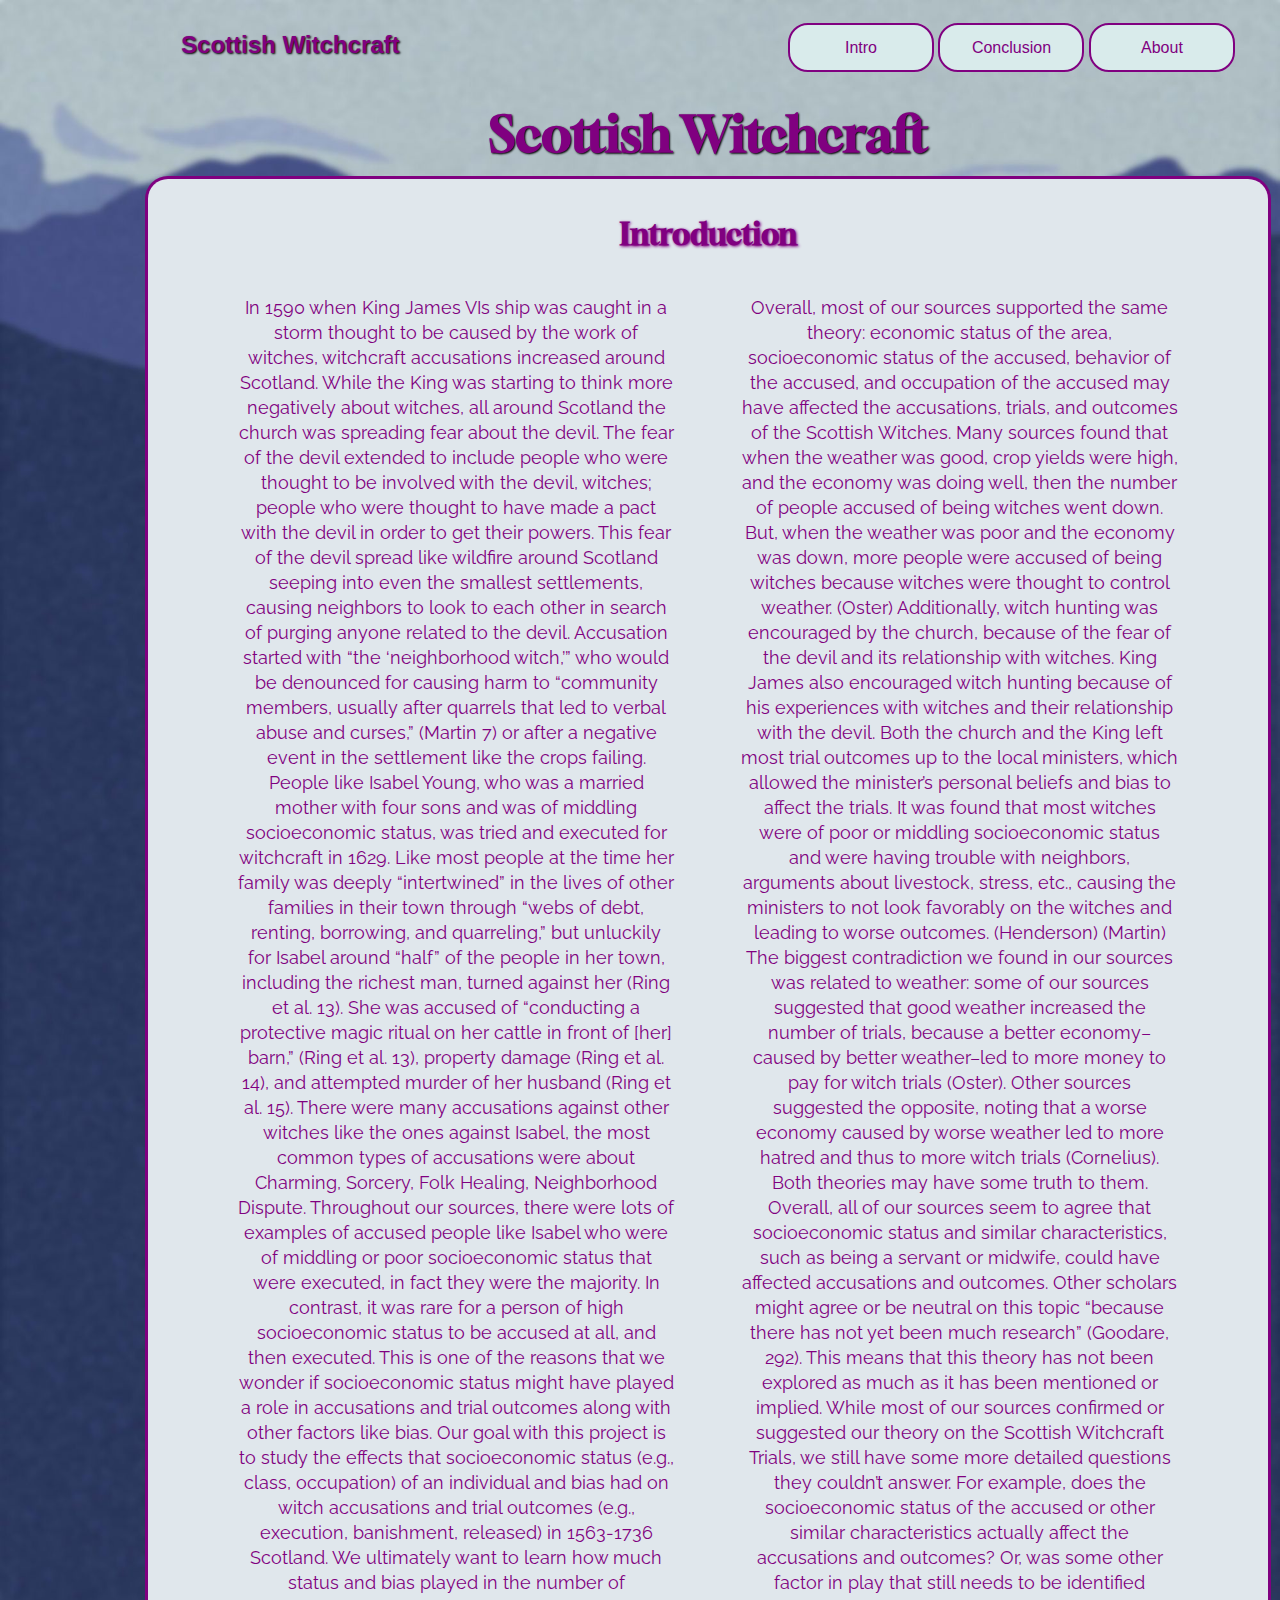
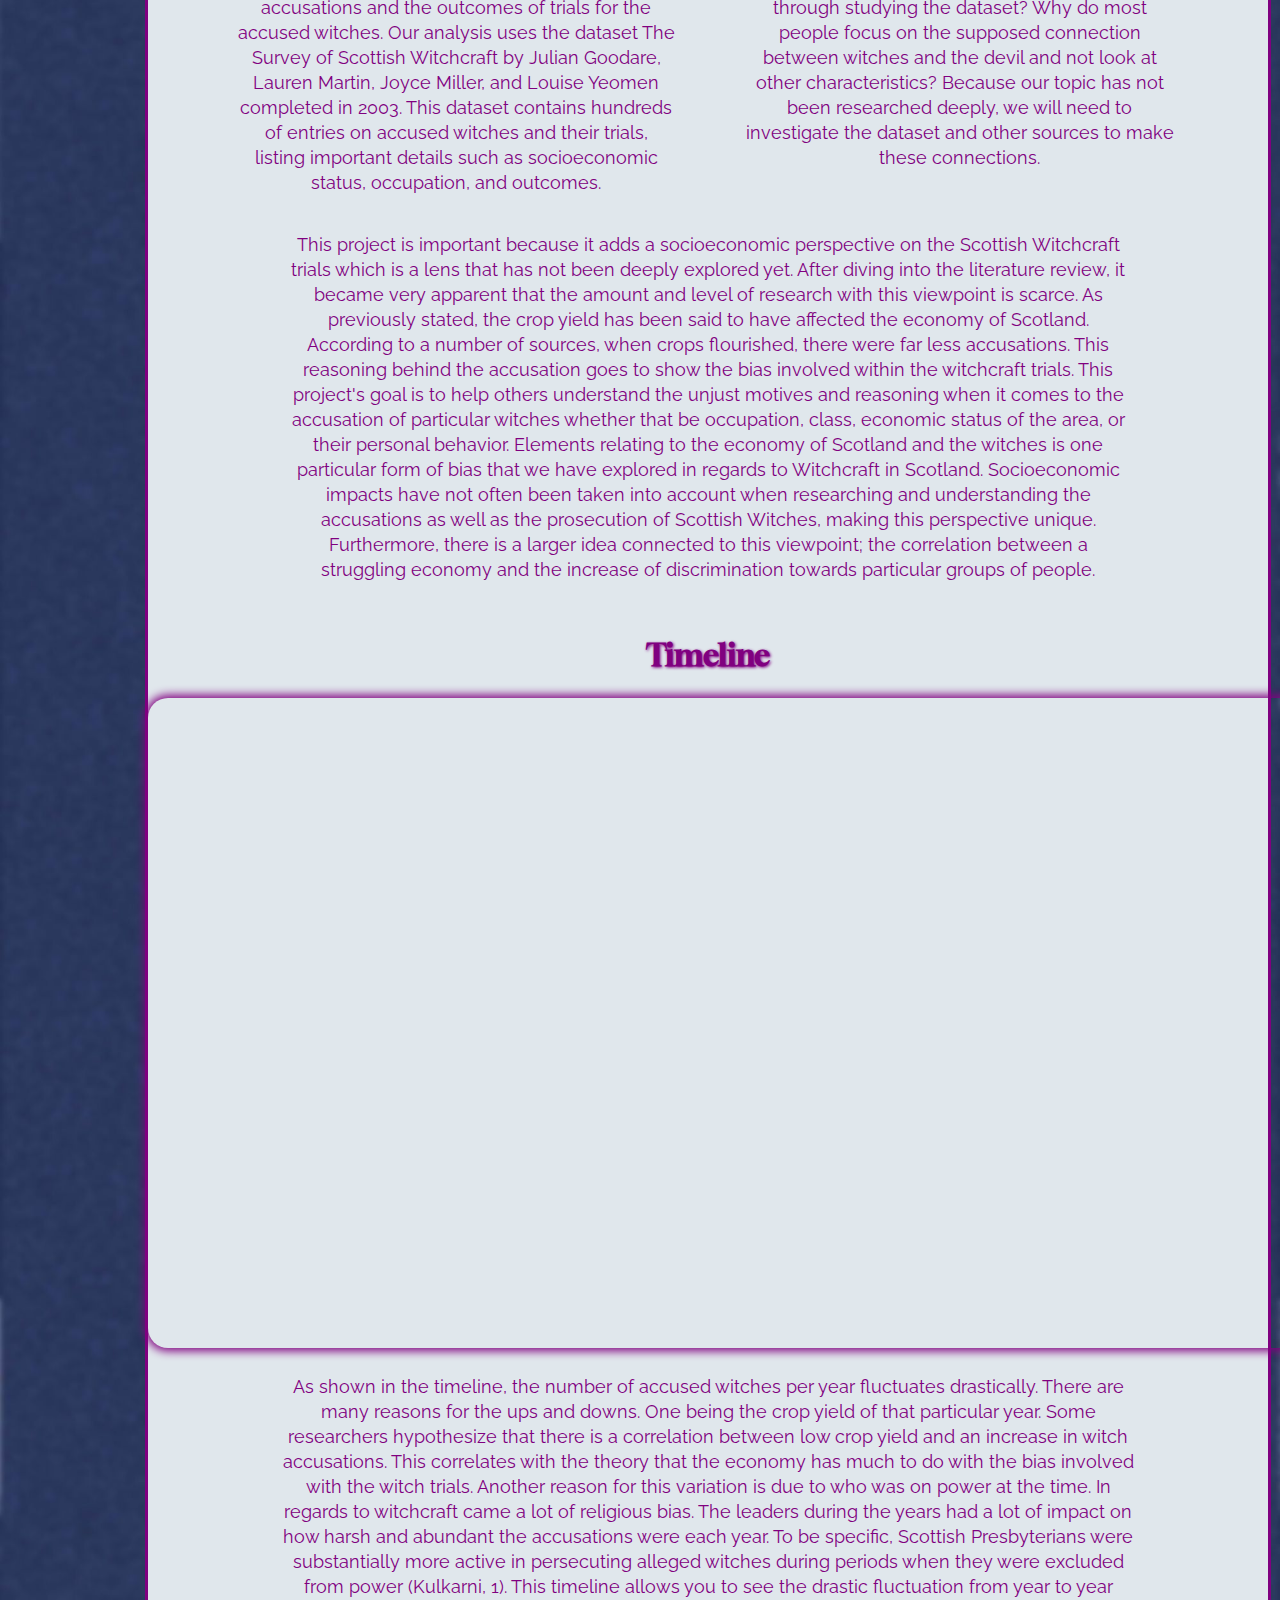
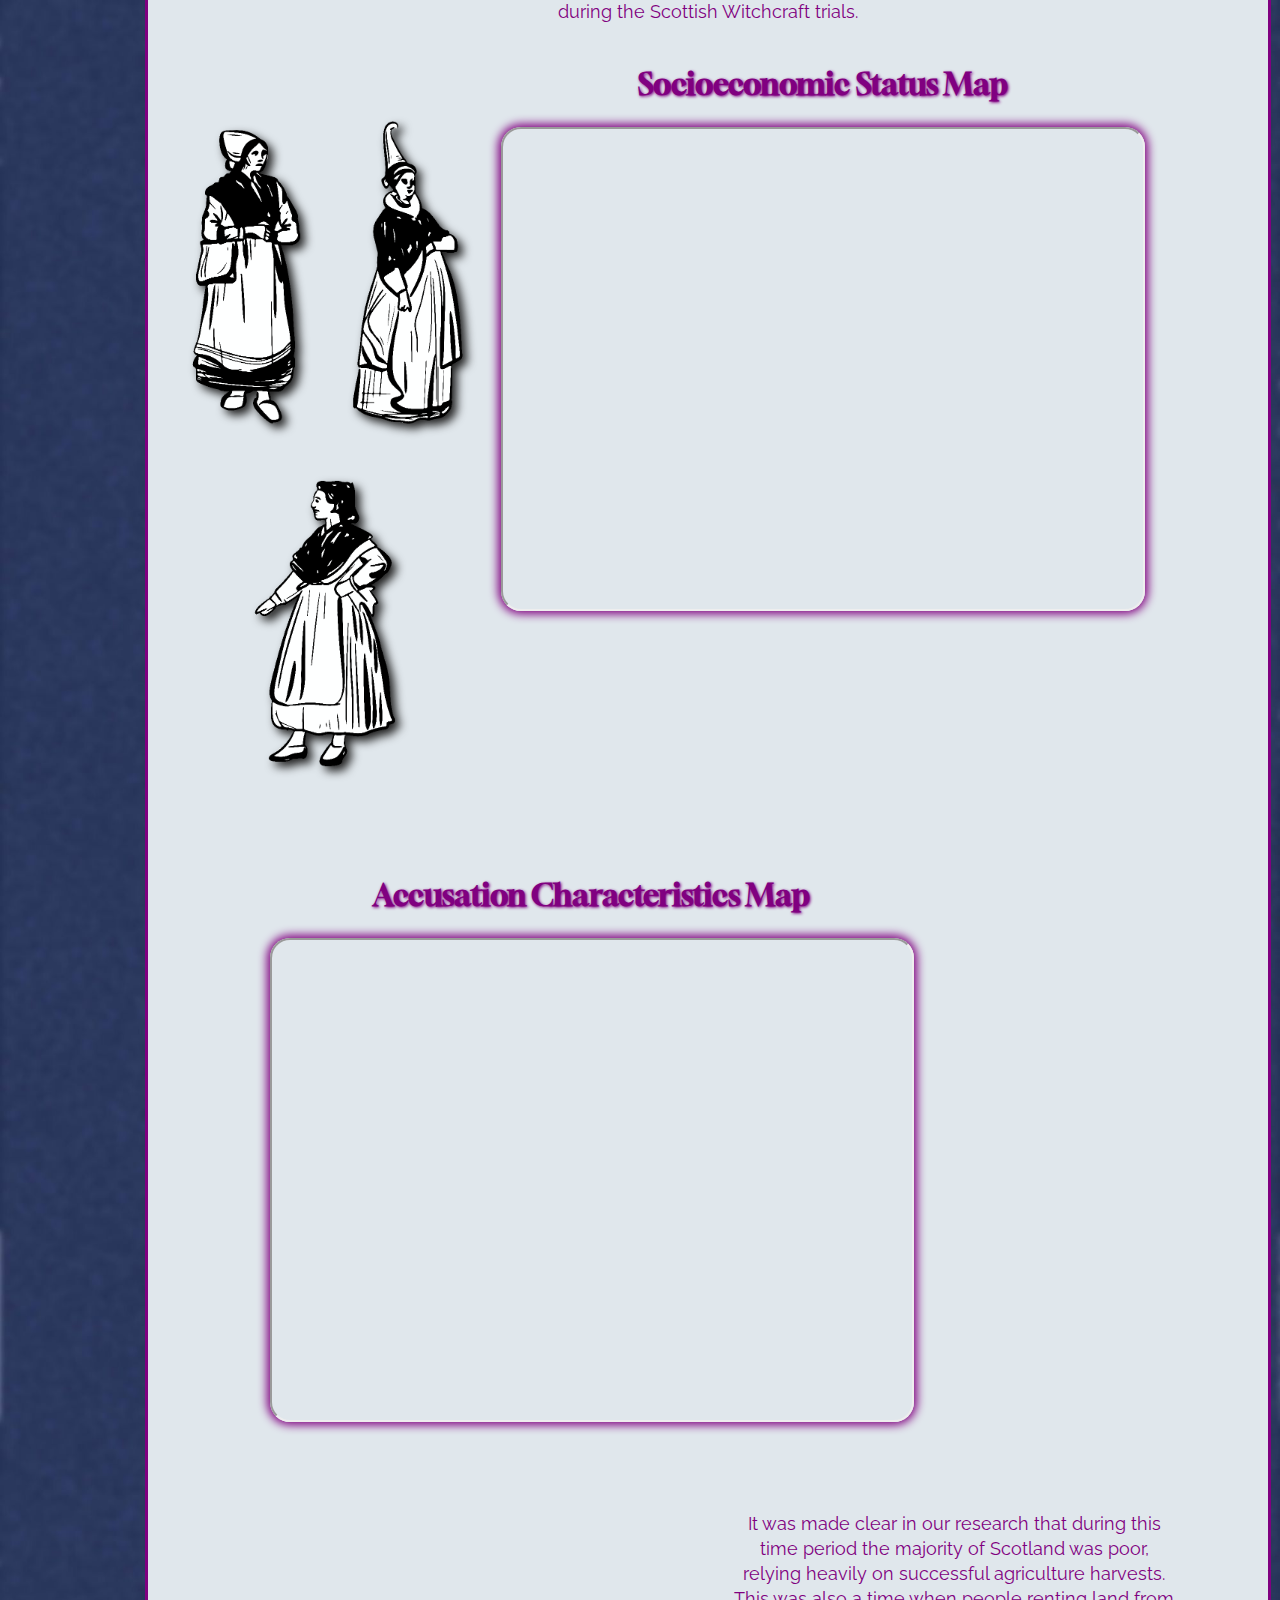
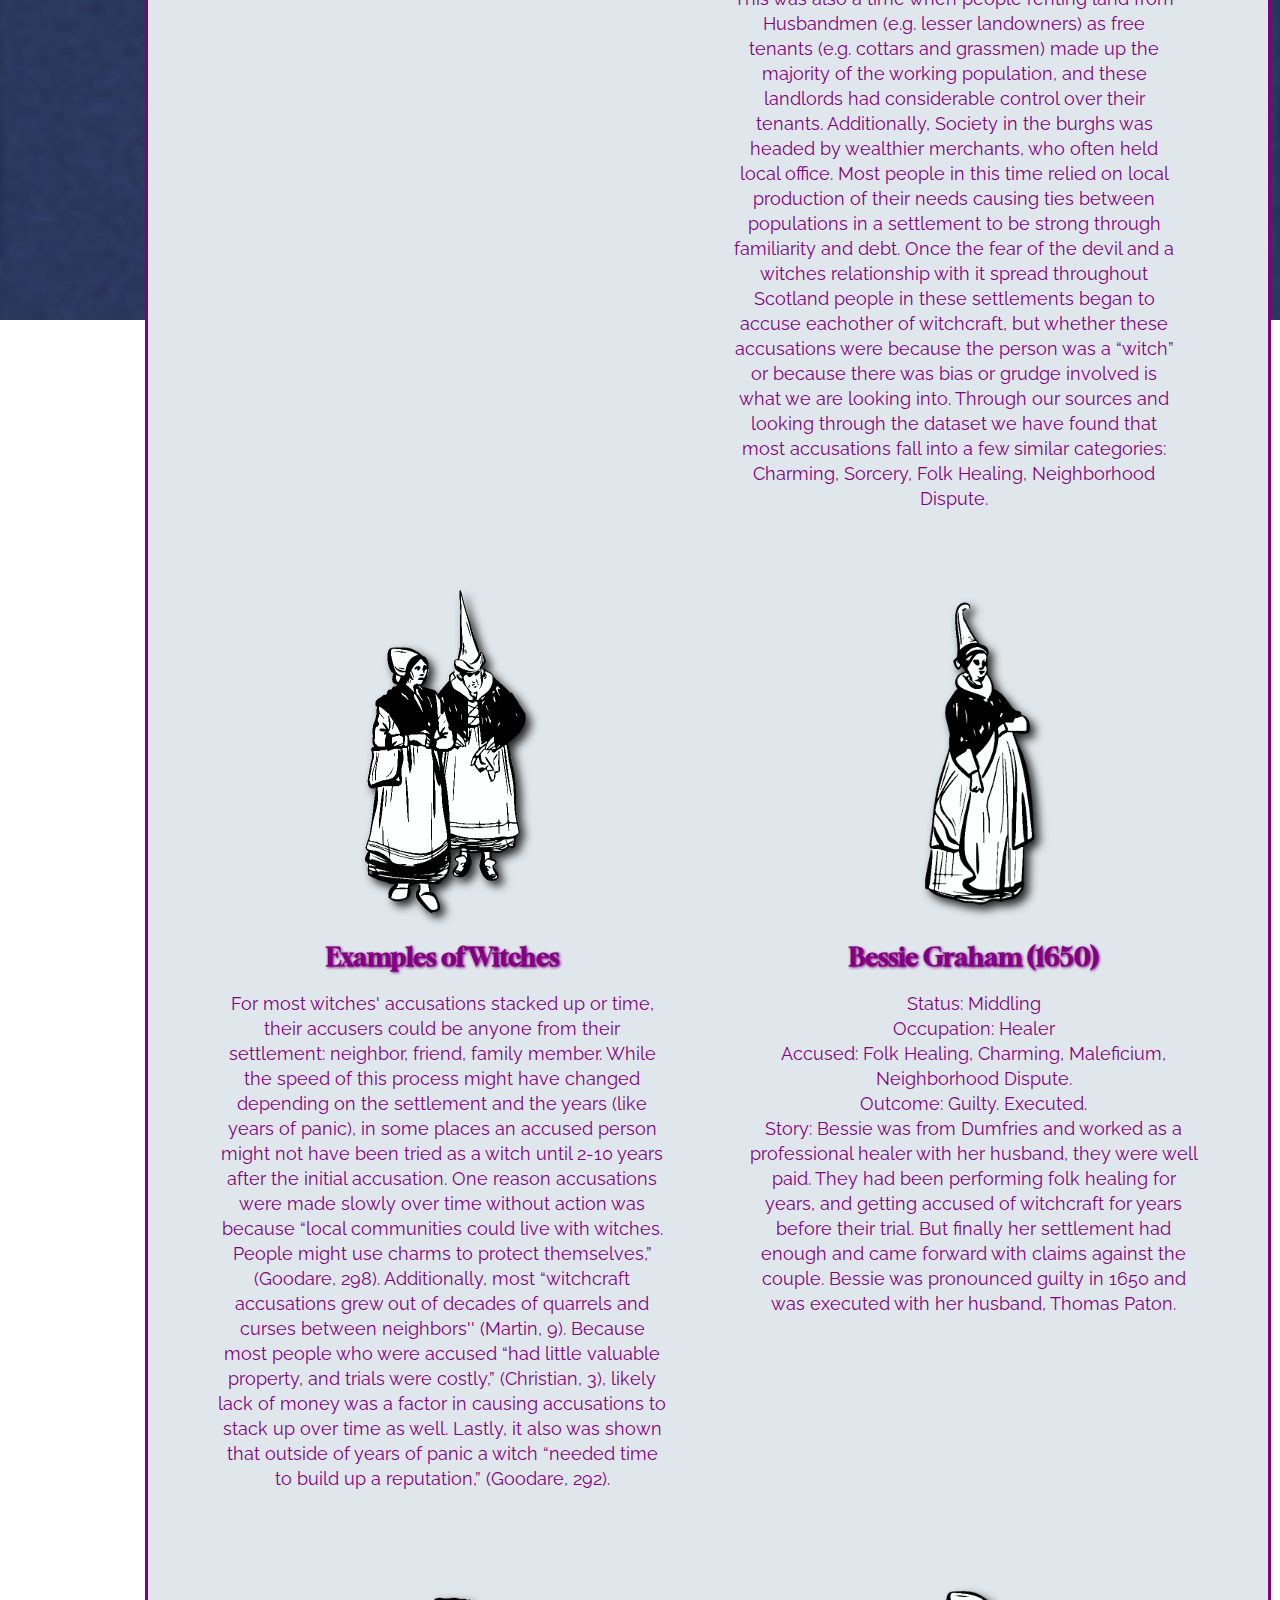
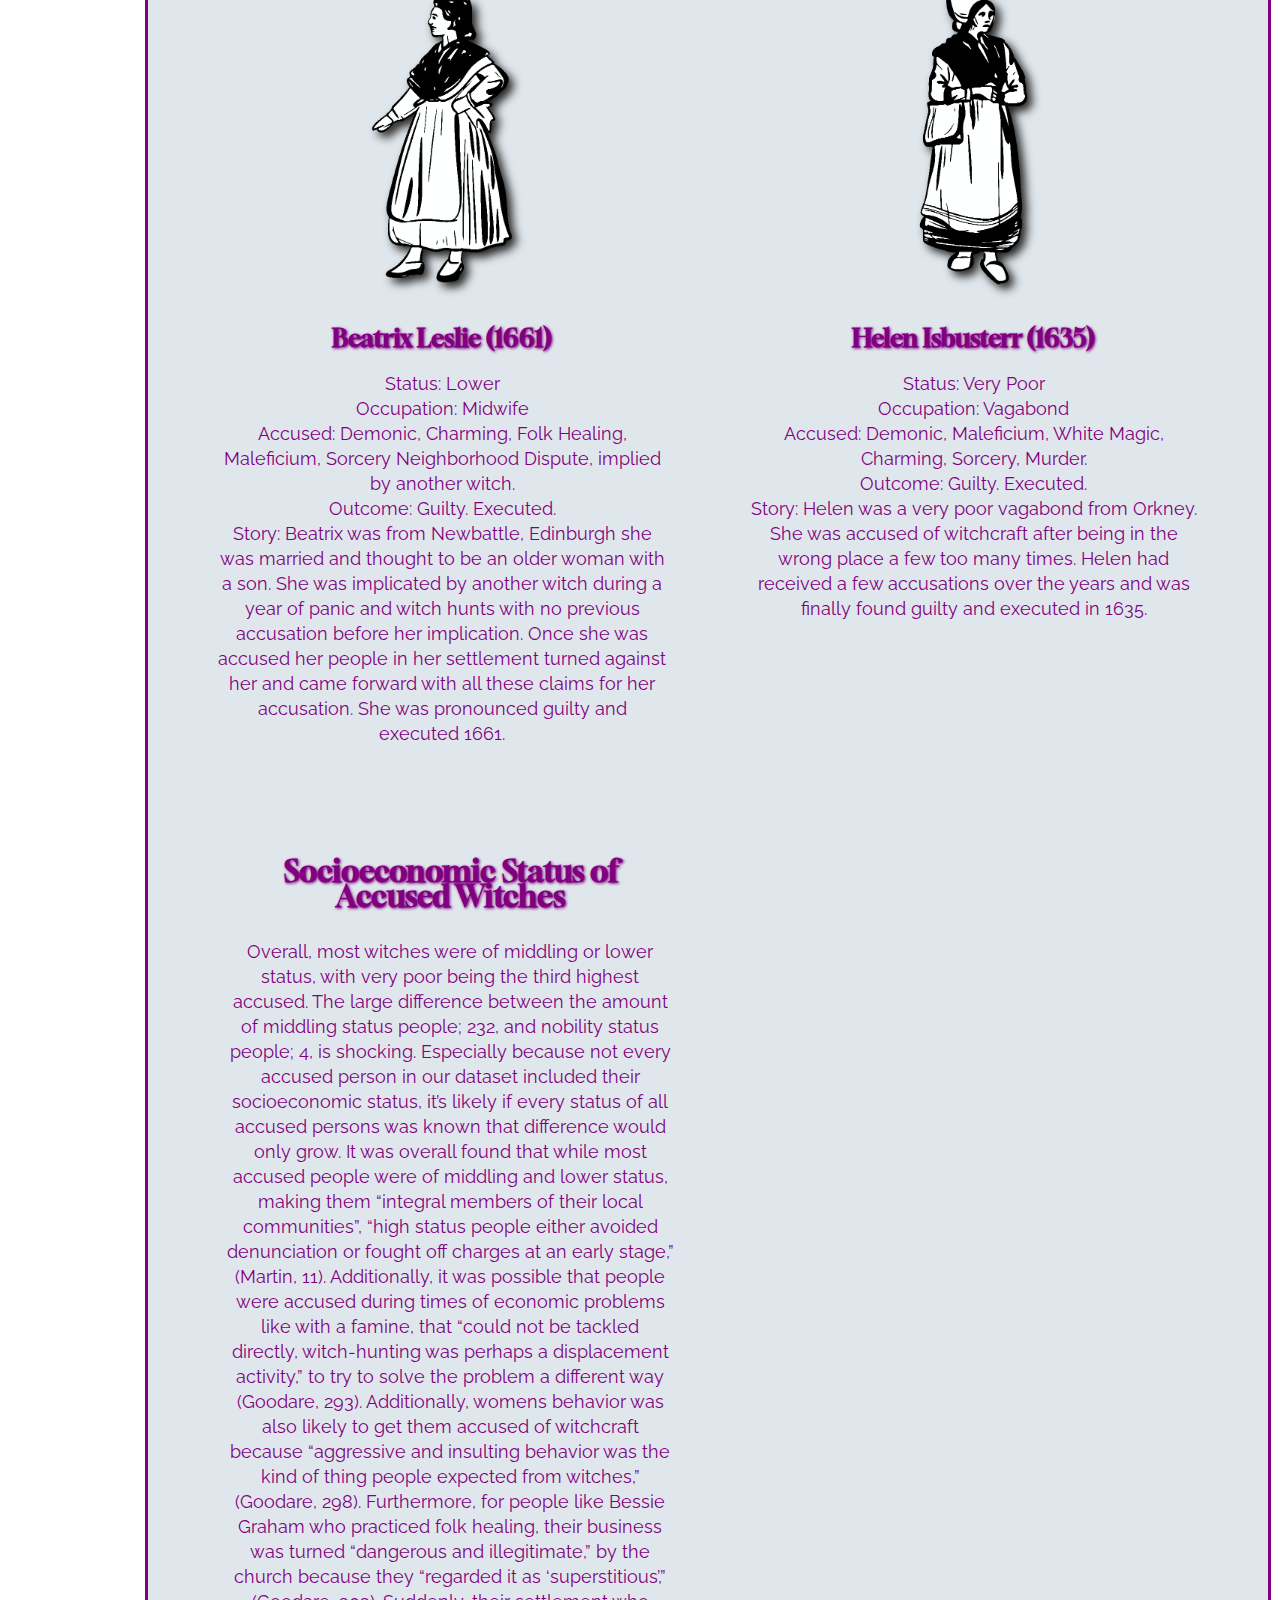
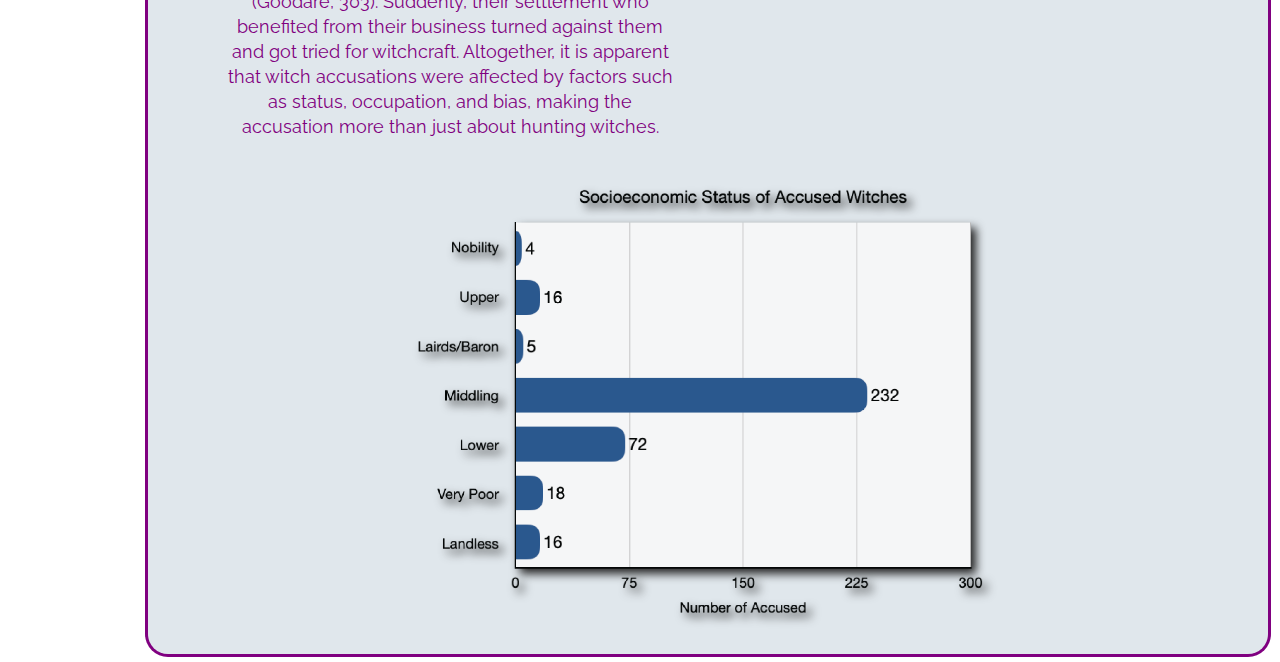
==== commit c9e35990: "Add files via upload" ====
--- a/index.html
+++ b/index.html
@@ -23,37 +23,220 @@
             </nav>
         </div>
         <div class="title2">
-            <h1><!-- <img id="left" src="Title-left.png" alt="left title"> -->Scottish Witchcraft<!-- <img src="Title-right.png" alt="right title"> --></h1></div>
+            <h1><!-- <img id="left" src="Title-left.png" alt="left title"> -->Scottish
+                Witchcraft<!-- <img src="Title-right.png" alt="right title"> --></h1>
+        </div>
         </div>
     </header>
     <main>
         <div class="shadow">
             <div class="intro">
                 <h3>Introduction</h3>
-                <div class="pl"><p>In 1590 when King James VIs ship was caught in a storm thought to be caused by the work of witches, witchcraft accusations increased around Scotland. While the King was starting to think more negatively about witches, all around Scotland the church was spreading fear about the devil. The fear of the devil extended to include people who were thought to be involved with the devil, witches; people who were thought to have made a pact with the devil in order to get their powers. This fear of the devil spread like wildfire around Scotland seeping into even the smallest settlements, causing neighbors to look to each other in search of purging anyone related to the devil. Accusation started with “the ‘neighborhood witch,’” who would be denounced for causing harm to “community members, usually after quarrels that led to verbal abuse and curses,” (Martin 7) or after a negative event in the settlement like the crops failing. People like Isabel Young, who was a married mother with four sons and was of middling socioeconomic status, was tried and executed for witchcraft in 1629. Like most people at the time her family was deeply “intertwined” in the lives of other families in their town through “webs of debt, renting, borrowing, and quarreling,” but unluckily for Isabel around “half” of the people in her town, including the richest man, turned against her (Ring et al. 13). She was accused of “conducting a protective magic ritual on her cattle in front of [her] barn,” (Ring et al. 13), property damage (Ring et al. 14), and attempted murder of her husband (Ring et al. 15). There were many accusations against other witches like the ones against Isabel, the most common types of accusations were about Charming, Sorcery, Folk Healing, Neighborhood Dispute. Throughout our sources, there were lots of examples of accused people like Isabel who were of middling or poor socioeconomic status that were executed, in fact they were the majority. In contrast, it was rare for a person of high socioeconomic status to be accused at all, and then executed. This is one of the reasons that we wonder if socioeconomic status might have played a role in accusations and trial outcomes along with other factors like bias. Our goal with this project is to study the effects that socioeconomic status (e.g., class, occupation) of an individual and bias had on witch accusations and trial outcomes (e.g., execution, banishment, released) in 1563-1736 Scotland. We ultimately want to learn how much status and bias played in the number of accusations and the outcomes of trials for the accused witches. Our analysis uses the dataset The Survey of Scottish Witchcraft by Julian Goodare, Lauren Martin, Joyce Miller, and Louise Yeomen completed in 2003. This dataset contains hundreds of entries on accused witches and their trials, listing important details such as socioeconomic status, occupation, and outcomes. </p></div>
-                <div class="pr"><p>Overall, most of our sources supported the same theory: economic status of the area, socioeconomic status of the accused, behavior of the accused, and occupation of the accused may have affected the accusations, trials, and outcomes of the Scottish Witches. Many sources found that when the weather was good, crop yields were high, and the economy was doing well, then the number of people accused of being witches went down. But, when the weather was poor and the economy was down, more people were accused of being witches because witches were thought to control weather. (Oster) Additionally, witch hunting was encouraged by the church, because of the fear of the devil and its relationship with witches. King James also encouraged witch hunting because of his experiences with witches and their relationship with the devil. Both the church and the King left most trial outcomes up to the local ministers, which allowed the minister’s personal beliefs and bias to affect the trials. It was found that most witches were of poor or middling socioeconomic status and were having trouble with neighbors, arguments about livestock, stress, etc., causing the ministers to not look favorably on the witches and leading to worse outcomes. (Henderson) (Martin) The biggest contradiction we found in our sources was related to weather: some of our sources suggested that good weather increased the number of trials, because a better economy–caused by better weather–led to more money to pay for witch trials (Oster). Other sources suggested the opposite, noting that a worse economy caused by worse weather led to more hatred and thus to more witch trials (Cornelius). Both theories may have some truth to them. Overall, all of our sources seem to agree that socioeconomic status and similar characteristics, such as being a servant or midwife, could have affected accusations and outcomes. Other scholars might agree or be neutral on this topic “because there has not yet been much research” (Goodare, 292). This means that this theory has not been explored as much as it has been mentioned or implied. While most of our sources confirmed or suggested our theory on the Scottish Witchcraft Trials, we still have some more detailed questions they couldn’t answer. For example, does the socioeconomic status of the accused or other similar characteristics actually affect the accusations and outcomes? Or, was some other factor in play that still needs to be identified through studying the dataset? Why do most people focus on the supposed connection between witches and the devil and not look at other characteristics? Because our topic has not been researched deeply, we will need to investigate the dataset and other sources to make these connections.</p></div>
-                <div class="clearfix"></div><div class="pm"><p>This project is important because it adds a socioeconomic perspective on the Scottish Witchcraft trials which is a lens that has not been deeply explored yet. After diving into the literature review, it became very apparent that the amount and level of research with this viewpoint is scarce. As previously stated, the crop yield has been said to have affected the economy of Scotland. According to a number of sources, when crops flourished, there were far less accusations. This reasoning behind the accusation goes to show the bias involved within the witchcraft trials. This project's goal is to help others understand the unjust motives and reasoning when it comes to the accusation of particular witches whether that be occupation, class, economic status of the area, or their personal behavior. Elements relating to the economy of Scotland and the witches is one particular form of bias that we have explored in regards to Witchcraft in Scotland. Socioeconomic impacts have not often been taken into account when researching and understanding the accusations as well as the prosecution of Scottish Witches, making this perspective unique. Furthermore, there is a larger idea connected to this viewpoint; the correlation between a struggling economy and the increase of discrimination towards particular groups of people.</p></div>
+                <div class="pl">
+                    <p>In 1590 when King James VIs ship was caught in a storm thought to be caused by the work of
+                        witches, witchcraft accusations increased around Scotland. While the King was starting to think
+                        more negatively about witches, all around Scotland the church was spreading fear about the
+                        devil. The fear of the devil extended to include people who were thought to be involved with the
+                        devil, witches; people who were thought to have made a pact with the devil in order to get their
+                        powers. This fear of the devil spread like wildfire around Scotland seeping into even the
+                        smallest settlements, causing neighbors to look to each other in search of purging anyone
+                        related to the devil. Accusation started with “the ‘neighborhood witch,’” who would be denounced
+                        for causing harm to “community members, usually after quarrels that led to verbal abuse and
+                        curses,” (Martin 7) or after a negative event in the settlement like the crops failing. People
+                        like Isabel Young, who was a married mother with four sons and was of middling socioeconomic
+                        status, was tried and executed for witchcraft in 1629. Like most people at the time her family
+                        was deeply “intertwined” in the lives of other families in their town through “webs of debt,
+                        renting, borrowing, and quarreling,” but unluckily for Isabel around “half” of the people in her
+                        town, including the richest man, turned against her (Ring et al. 13). She was accused of
+                        “conducting a protective magic ritual on her cattle in front of [her] barn,” (Ring et al. 13),
+                        property damage (Ring et al. 14), and attempted murder of her husband (Ring et al. 15). There
+                        were many accusations against other witches like the ones against Isabel, the most common types
+                        of accusations were about Charming, Sorcery, Folk Healing, Neighborhood Dispute. Throughout our
+                        sources, there were lots of examples of accused people like Isabel who were of middling or poor
+                        socioeconomic status that were executed, in fact they were the majority. In contrast, it was
+                        rare for a person of high socioeconomic status to be accused at all, and then executed. This is
+                        one of the reasons that we wonder if socioeconomic status might have played a role in
+                        accusations and trial outcomes along with other factors like bias. Our goal with this project is
+                        to study the effects that socioeconomic status (e.g., class, occupation) of an individual and
+                        bias had on witch accusations and trial outcomes (e.g., execution, banishment, released) in
+                        1563-1736 Scotland. We ultimately want to learn how much status and bias played in the number of
+                        accusations and the outcomes of trials for the accused witches. Our analysis uses the dataset
+                        The Survey of Scottish Witchcraft by Julian Goodare, Lauren Martin, Joyce Miller, and Louise
+                        Yeomen completed in 2003. This dataset contains hundreds of entries on accused witches and their
+                        trials, listing important details such as socioeconomic status, occupation, and outcomes. </p>
+                </div>
+                <div class="pr">
+                    <p>Overall, most of our sources supported the same theory: economic status of the area,
+                        socioeconomic status of the accused, behavior of the accused, and occupation of the accused may
+                        have affected the accusations, trials, and outcomes of the Scottish Witches. Many sources found
+                        that when the weather was good, crop yields were high, and the economy was doing well, then the
+                        number of people accused of being witches went down. But, when the weather was poor and the
+                        economy was down, more people were accused of being witches because witches were thought to
+                        control weather. (Oster) Additionally, witch hunting was encouraged by the church, because of
+                        the fear of the devil and its relationship with witches. King James also encouraged witch
+                        hunting because of his experiences with witches and their relationship with the devil. Both the
+                        church and the King left most trial outcomes up to the local ministers, which allowed the
+                        minister’s personal beliefs and bias to affect the trials. It was found that most witches were
+                        of poor or middling socioeconomic status and were having trouble with neighbors, arguments about
+                        livestock, stress, etc., causing the ministers to not look favorably on the witches and leading
+                        to worse outcomes. (Henderson) (Martin) The biggest contradiction we found in our sources was
+                        related to weather: some of our sources suggested that good weather increased the number of
+                        trials, because a better economy–caused by better weather–led to more money to pay for witch
+                        trials (Oster). Other sources suggested the opposite, noting that a worse economy caused by
+                        worse weather led to more hatred and thus to more witch trials (Cornelius). Both theories may
+                        have some truth to them. Overall, all of our sources seem to agree that socioeconomic status and
+                        similar characteristics, such as being a servant or midwife, could have affected accusations and
+                        outcomes. Other scholars might agree or be neutral on this topic “because there has not yet been
+                        much research” (Goodare, 292). This means that this theory has not been explored as much as it
+                        has been mentioned or implied. While most of our sources confirmed or suggested our theory on
+                        the Scottish Witchcraft Trials, we still have some more detailed questions they couldn’t answer.
+                        For example, does the socioeconomic status of the accused or other similar characteristics
+                        actually affect the accusations and outcomes? Or, was some other factor in play that still needs
+                        to be identified through studying the dataset? Why do most people focus on the supposed
+                        connection between witches and the devil and not look at other characteristics? Because our
+                        topic has not been researched deeply, we will need to investigate the dataset and other sources
+                        to make these connections.</p>
+                </div>
+                <div class="clearfix"></div>
+                <div class="pm">
+                    <p>This project is important because it adds a socioeconomic perspective on the Scottish Witchcraft
+                        trials which is a lens that has not been deeply explored yet. After diving into the literature
+                        review, it became very apparent that the amount and level of research with this viewpoint is
+                        scarce. As previously stated, the crop yield has been said to have affected the economy of
+                        Scotland. According to a number of sources, when crops flourished, there were far less
+                        accusations. This reasoning behind the accusation goes to show the bias involved within the
+                        witchcraft trials. This project's goal is to help others understand the unjust motives and
+                        reasoning when it comes to the accusation of particular witches whether that be occupation,
+                        class, economic status of the area, or their personal behavior. Elements relating to the economy
+                        of Scotland and the witches is one particular form of bias that we have explored in regards to
+                        Witchcraft in Scotland. Socioeconomic impacts have not often been taken into account when
+                        researching and understanding the accusations as well as the prosecution of Scottish Witches,
+                        making this perspective unique. Furthermore, there is a larger idea connected to this viewpoint;
+                        the correlation between a struggling economy and the increase of discrimination towards
+                        particular groups of people.</p>
+                </div>
             </div>
             <div class="clearfix"></div>
             <div class="timeline">
                 <h3>Timeline</h3>
-                <iframe src='https://cdn.knightlab.com/libs/timeline3/latest/embed/index.html?source=1AwUI1m8havYHExJi1iy7A35ooKjBOPTq-NiCChSc54c&font=Default&lang=en&initial_zoom=2&height=650' width='1400' height='650' webkitallowfullscreen mozallowfullscreen allowfullscreen frameborder='0'></iframe>
-            </div>
-            <div class="pm"><p>As shown in the timeline, the number of accused witches per year fluctuates drastically. There are many reasons for the ups and downs. One being the crop yield of that particular year. Some researchers hypothesize that there is a correlation between low crop yield and an increase in witch accusations. This correlates with the theory that the economy has much to do with the bias involved with the witch trials. Another reason for this variation is due to who was on power at the time. In regards to witchcraft came a lot of religious bias. The leaders during the years had a lot of impact on how harsh and abundant the accusations were each year. To be specific, Scottish Presbyterians were substantially more active in persecuting alleged witches during periods when they were excluded from power (Kulkarni, 1). This timeline allows you to see the drastic fluctuation from year to year during the Scottish Witchcraft trials. </p></div>
+                <iframe
+                    src='https://cdn.knightlab.com/libs/timeline3/latest/embed/index.html?source=1AwUI1m8havYHExJi1iy7A35ooKjBOPTq-NiCChSc54c&font=Default&lang=en&initial_zoom=2&height=650'
+                    width='1400' height='650' webkitallowfullscreen mozallowfullscreen allowfullscreen
+                    frameborder='0'></iframe>
+            </div>
+            <div class="pm">
+                <p>As shown in the timeline, the number of accused witches per year fluctuates drastically. There are
+                    many reasons for the ups and downs. One being the crop yield of that particular year. Some
+                    researchers hypothesize that there is a correlation between low crop yield and an increase in witch
+                    accusations. This correlates with the theory that the economy has much to do with the bias involved
+                    with the witch trials. Another reason for this variation is due to who was on power at the time. In
+                    regards to witchcraft came a lot of religious bias. The leaders during the years had a lot of impact
+                    on how harsh and abundant the accusations were each year. To be specific, Scottish Presbyterians
+                    were substantially more active in persecuting alleged witches during periods when they were excluded
+                    from power (Kulkarni, 1). This timeline allows you to see the drastic fluctuation from year to year
+                    during the Scottish Witchcraft trials. </p>
+            </div>
             <div class="map">
-                <h3>Map</h3>
+                <h3>Socioeconomic Status Map</h3>
                 <iframe src="https://www.google.com/maps/d/embed?mid=1JL4I71XGhBProkvqvckr0oe2TZdo1Cw&ehbc=2E312F"
                     width="640" height="480"></iframe>
             </div>
-
+            <div class="witches2"><img src="witch1.png" alt="witch1">
+                <img src="witch2.png" alt="witch2"><img src="witch3.png" alt="witch3">
+            </div>
             <div class="map2">
-                <h3>Map2</h3>
-                <iframe src="https://www.google.com/maps/d/u/0/embed?mid=1WPBp00zwdop_5xuWTnQHbFIi125n1eI&ehbc=2E312F" width="640" height="480"></iframe>
-            </div>
+                <h3>Accusation Characteristics Map</h3>
+                <iframe src="https://www.google.com/maps/d/u/0/embed?mid=1WPBp00zwdop_5xuWTnQHbFIi125n1eI&ehbc=2E312F"
+                    width="640" height="480"></iframe>
+            </div>
+            <div class="pr2">
+                <p>It was made clear in our research that during this time period the majority of Scotland was poor,
+                    relying heavily on successful agriculture harvests. This was also a time when people renting land
+                    from Husbandmen (e.g. lesser landowners) as free tenants (e.g. cottars and grassmen) made up the
+                    majority of the working population, and these landlords had considerable control over their tenants.
+                    Additionally, Society in the burghs was headed by wealthier merchants, who often held local office.
+                    Most people in this time relied on local production of their needs causing ties between populations
+                    in a settlement to be strong through familiarity and debt. Once the fear of the devil and a witches
+                    relationship with it spread throughout Scotland people in these settlements began to accuse
+                    eachother of witchcraft, but whether these accusations were because the person was a “witch” or
+                    because there was bias or grudge involved is what we are looking into. Through our sources and
+                    looking through the dataset we have found that most accusations fall into a few similar categories:
+                    Charming, Sorcery, Folk Healing, Neighborhood Dispute. </p>
+            </div>
+            <div class="clearfix"></div>
+            <div class="witchexampletext">
+                <img src="witchgroup.png" alt="witch3" width="150">
+                <h2>Examples of Witches</h2>
+                <p>For most witches' accusations stacked up or time, their accusers could be anyone from their
+                    settlement: neighbor, friend, family member. While the speed of this process might have changed
+                    depending on the settlement and the years (like years of panic), in some places an accused person
+                    might not have been tried as a witch until 2-10 years after the initial accusation. One reason
+                    accusations were made slowly over time without action was because “local communities could live with
+                    witches. People might use charms to protect themselves,” (Goodare, 298). Additionally, most
+                    “witchcraft accusations grew out of decades of quarrels and curses between neighbors'' (Martin, 9).
+                    Because most people who were accused “had little valuable property, and trials were costly,”
+                    (Christian, 3), likely lack of money was a factor in causing accusations to stack up over time as
+                    well. Lastly, it also was shown that outside of years of panic a witch “needed time to build up a
+                    reputation,” (Goodare, 292). </p>
+            </div>
+            <div class="witchexample2">
+                <img src="witch2.png" alt="witch2" width="150">
+                <h2>Bessie Graham (1650)</h2>
+                <p>Status: Middling<br>Occupation: Healer<br>Accused: Folk Healing, Charming, Maleficium, Neighborhood
+                    Dispute.<br>Outcome: Guilty. Executed.<br>Story: Bessie was from Dumfries and worked as a
+                    professional healer with her husband, they were well paid. They had been performing folk healing for
+                    years, and getting accused of witchcraft for years before their trial. But finally her settlement
+                    had enough and came forward with claims against the couple. Bessie was pronounced guilty in 1650 and
+                    was executed with her husband, Thomas Paton.</p>
+            </div>
+            <div class="clearfix"></div>
+            <div class="witchexample3">
+                <img src="witch3.png" alt="witch3" width="150">
+                <h2>Beatrix Leslie (1661)</h2>
+                <p>Status: Lower<br>Occupation: Midwife<br>Accused: Demonic, Charming, Folk Healing, Maleficium, Sorcery
+                    Neighborhood Dispute, implied by another witch.<br>Outcome: Guilty. Executed.<br>Story: Beatrix was
+                    from Newbattle, Edinburgh she was married and thought to be an older woman with a son. She was
+                    implicated by another witch during a year of panic and witch hunts with no previous accusation
+                    before her implication. Once she was accused her people in her settlement turned against her and
+                    came forward with all these claims for her accusation. She was pronounced guilty and executed 1661.
+                </p>
+            </div>
+            <div class="witchexample1">
+                <img src="witch1.png" alt="witch1" width="150">
+                <h2>Helen Isbusterr (1635)</h2>
+                <p>Status: Very Poor<br>Occupation: Vagabond<br>Accused: Demonic, Maleficium, White Magic, Charming,
+                    Sorcery, Murder.<br>Outcome: Guilty. Executed.<br>Story: Helen was a very poor vagabond from Orkney.
+                    She was accused of witchcraft after being in the wrong place a few too many times. Helen had
+                    received a few accusations over the years and was finally found guilty and executed in 1635. </p>
+            </div>
+            <div class="clearfix"></div>
             <div class="barchart">
-                <h3>Bar Chart</h3>
-                <div class="barshadow"><img src="barchart.png" alt ="Bar Chart" width="640" heigh="480"></div>
-            </div>
+                <div class="pl">
+                    <h3>Socioeconomic Status of Accused Witches</h3>
+                    <p>Overall, most witches were of middling or lower status, with very poor being the third highest
+                        accused. The large difference between the amount of middling status people; 232, and nobility
+                        status people; 4, is shocking. Especially because not every accused person in our dataset
+                        included their socioeconomic status, it’s likely if every status of all accused persons was
+                        known that difference would only grow. It was overall found that while most accused people were
+                        of middling and lower status, making them “integral members of their local communities”, “high
+                        status people either avoided denunciation or fought off charges at an early stage,” (Martin,
+                        11). Additionally, it was possible that people were accused during times of economic problems
+                        like with a famine, that “could not be tackled directly, witch-hunting was perhaps a
+                        displacement activity,” to try to solve the problem a different way (Goodare, 293).
+                        Additionally, womens behavior was also likely to get them accused of witchcraft because
+                        “aggressive and insulting behavior was the kind of thing people expected from witches,”
+                        (Goodare, 298). Furthermore, for people like Bessie Graham who practiced folk healing, their
+                        business was turned “dangerous and illegitimate,” by the church because they “regarded it as
+                        ‘superstitious’,” (Goodare, 303). Suddenly, their settlement who benefited from their business
+                        turned against them and got tried for witchcraft. Altogether, it is apparent that witch
+                        accusations were affected by factors such as status, occupation, and bias, making the accusation
+                        more than just about hunting witches.</p>
+                </div>
+                <img src="barchart.png" alt="witch2">
+                <div class="clearfix"></div>
+
+            </div>
+        </div>
         </div>
     </main>
     <footer>
--- a/style.css
+++ b/style.css
@@ -9,32 +9,46 @@
     background-repeat: no-repeat;
     text-align: center;
 }
-
+img {
+    -webkit-filter: drop-shadow(5px 5px 5px #222);
+    filter: drop-shadow(5px 5px 5px #222);
+}
 .title{
     font-size: 1.5em;
     margin-right: 30vw;
     font-weight: bold;
+    text-shadow: 1px 1px 2px black;
 }
 p{
     font-family: 'Raleway', sans-serif;
+    font-size: 1.15em;
 }
 h1 {
     font-size: 50px;
     font-family: 'Gloock', serif;
+    text-shadow: 1px 1px 2px black;
+
+}
+h2 {
+    font-size: 25px;
+    font-family: 'Gloock', serif;
+    text-shadow: 1px 1px 3px purple;
+
 }
 h3 {
     font-size: 30px;
     font-family: 'Gloock', serif;
+    text-shadow: 1px 1px 3px purple;
 }
 .shadow {
     border-radius: 20px;
     box-shadow: 0px 0px 0px 3px purple;
-    margin-right: 10vw;
-    margin-left: 10vw;
-    background-color: rgb(223, 223, 223);
+    margin-right: 10%;
+    margin-left: 10%;
+    background-color: rgb(224, 231, 236);
 }
 .intro {
-    padding: 20px;
+    padding: 1vw;
     text-align: center;
 }
 iframe{
@@ -42,8 +56,12 @@
     border-radius: 20px;
 }
 .map {
-    padding: 20px;
-
+    float: right;
+    margin-right: 9.6vw;
+}
+.map2 {
+    float: left;
+    margin-left: 9.5vw;
 }
 nav ul{
     list-style-type: none;
@@ -70,16 +88,19 @@
     background-color: pink;
     font-weight: bold;
 }
-.barshadow{
-    box-shadow: 0px 0px 10px 3px purple;
-    border-radius: 50px;
-}
+
 .pl{
     float: left;
     width: 40%;
-    margin-left: 7vw;
+    margin-left: 7%;
 }
 .pr{
+    float: right;
+    width: 40%;
+    margin-right: 7%;
+}
+.pr2{
+    margin-top: 5vw;
     float: right;
     width: 40%;
     margin-right: 7vw;
@@ -96,7 +117,58 @@
   }
 img[src*="Title-left.png"] {
     width: 60px;
+
 }
-img[src*="Title-right.png"] {
+h1 img[src*="Title-right.png"] {
     width: 60px;
-}+}
+
+.witches1 img {
+    width: 150px;
+}
+.witches2 {
+    padding-right: 5.5vw;
+    margin-top: 6vw;
+    margin-bottom: 5vw;
+}
+.witches2 img {
+    width: 150px;
+}
+.witchexample1 {
+    float: right;
+    text-align: center;
+    width: 40%;
+    padding-right: 5.5vw;
+    padding-top: 4vw;
+}
+.witchexample2 {
+    float: right;
+    text-align: center;
+    width: 40%;
+    padding-right: 5.5vw;
+    padding-top: 4vw;
+}
+.witchexample3 {
+    float: left;
+    text-align: center;
+    width: 40%;
+    padding-left: 5.5vw;
+    padding-top: 4vw;
+}
+.witchexampletext {
+    float: left;
+    text-align: center;
+    width: 40%;
+    padding-left: 5.5vw;
+    padding-top: 4vw;
+}
+.witchexampletext img{
+    width: 200px;
+    height: 337.13px;
+}
+.barchart{
+    padding-top: 5vw;
+}
+.barchart img{
+    width: 640px;
+}
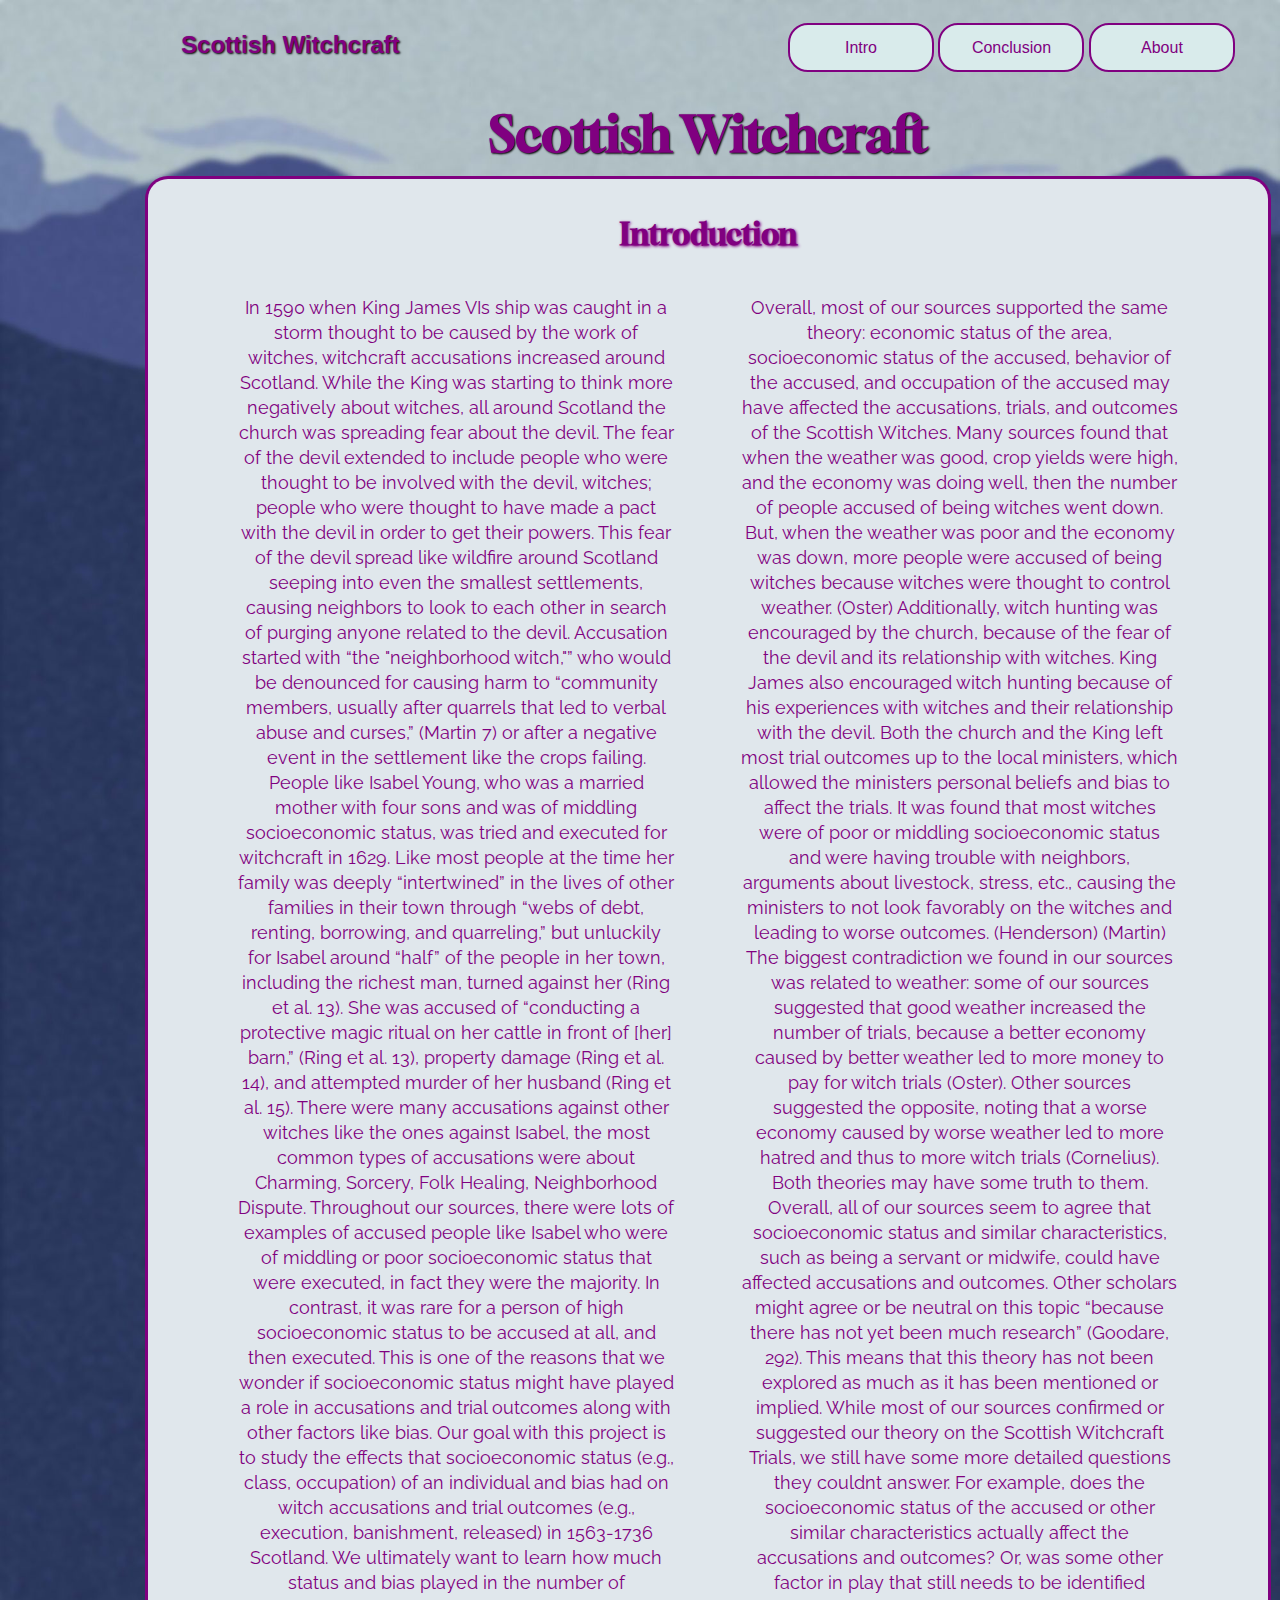
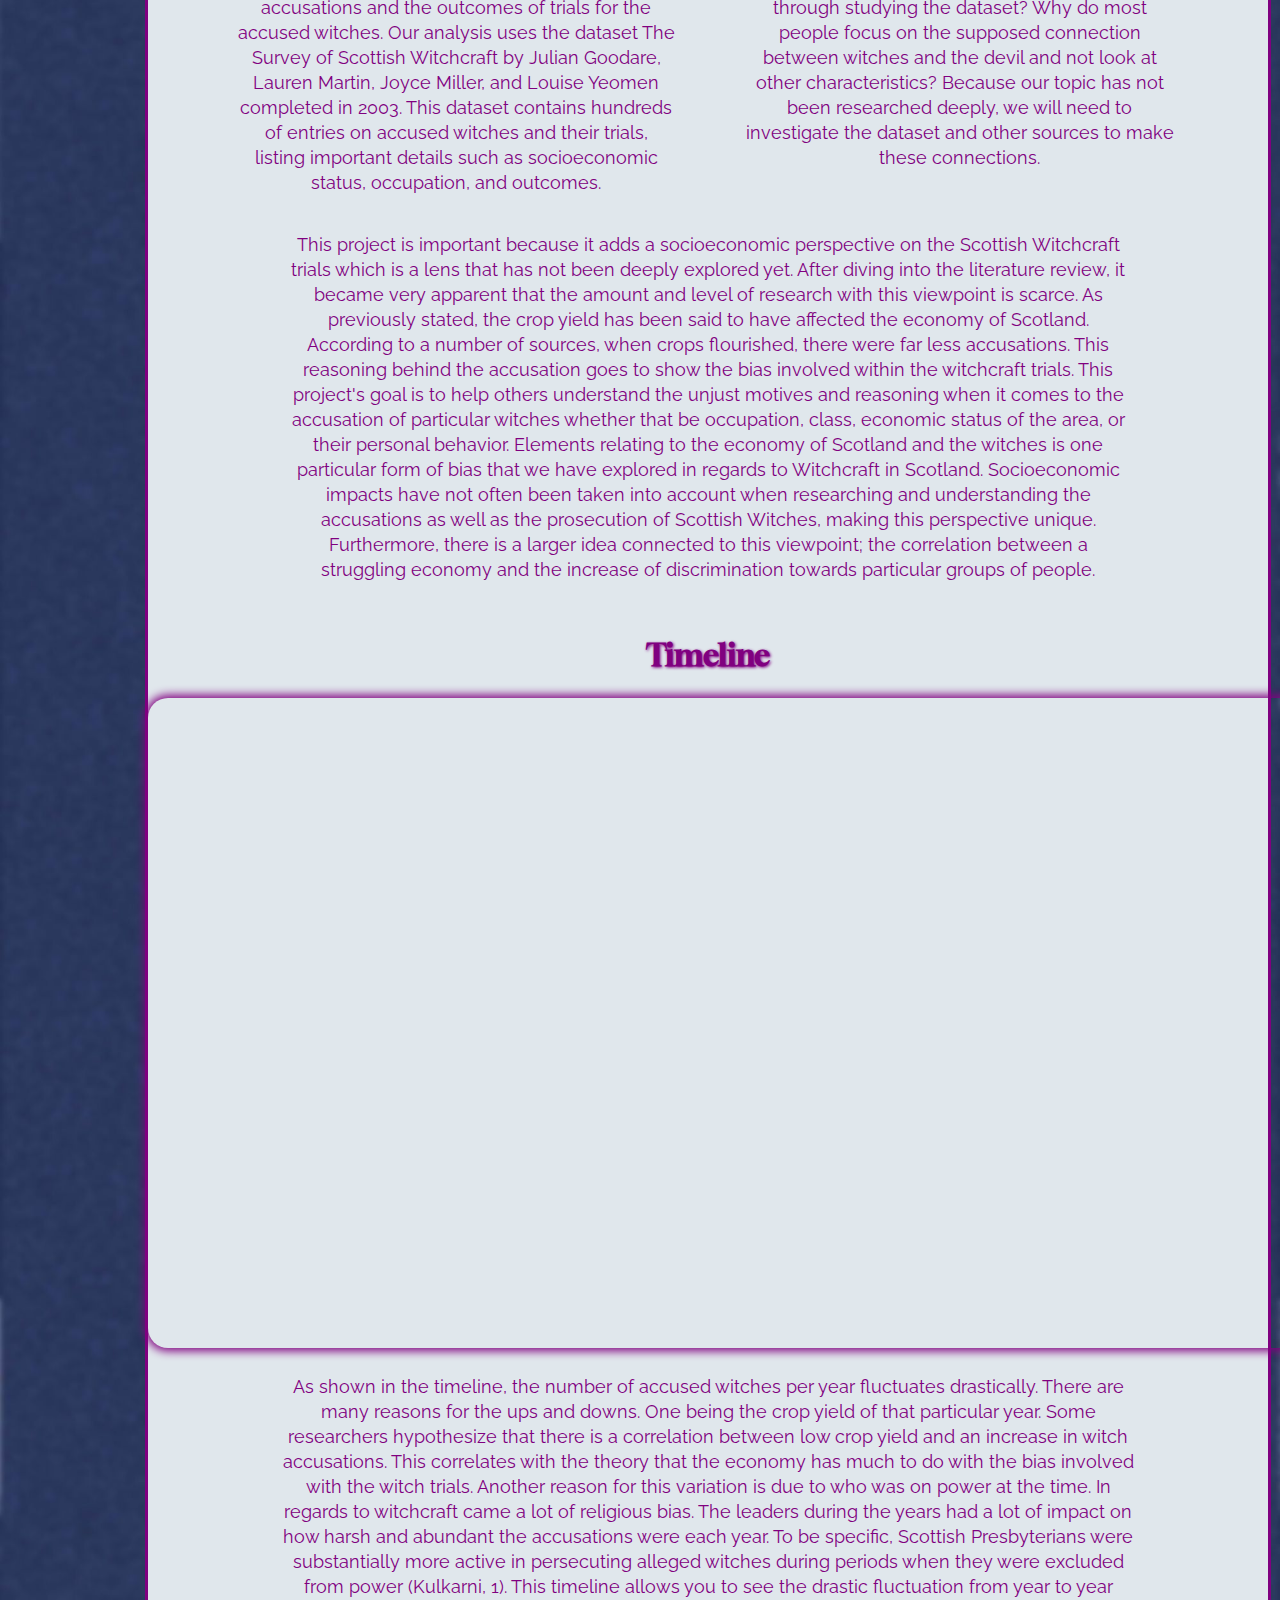
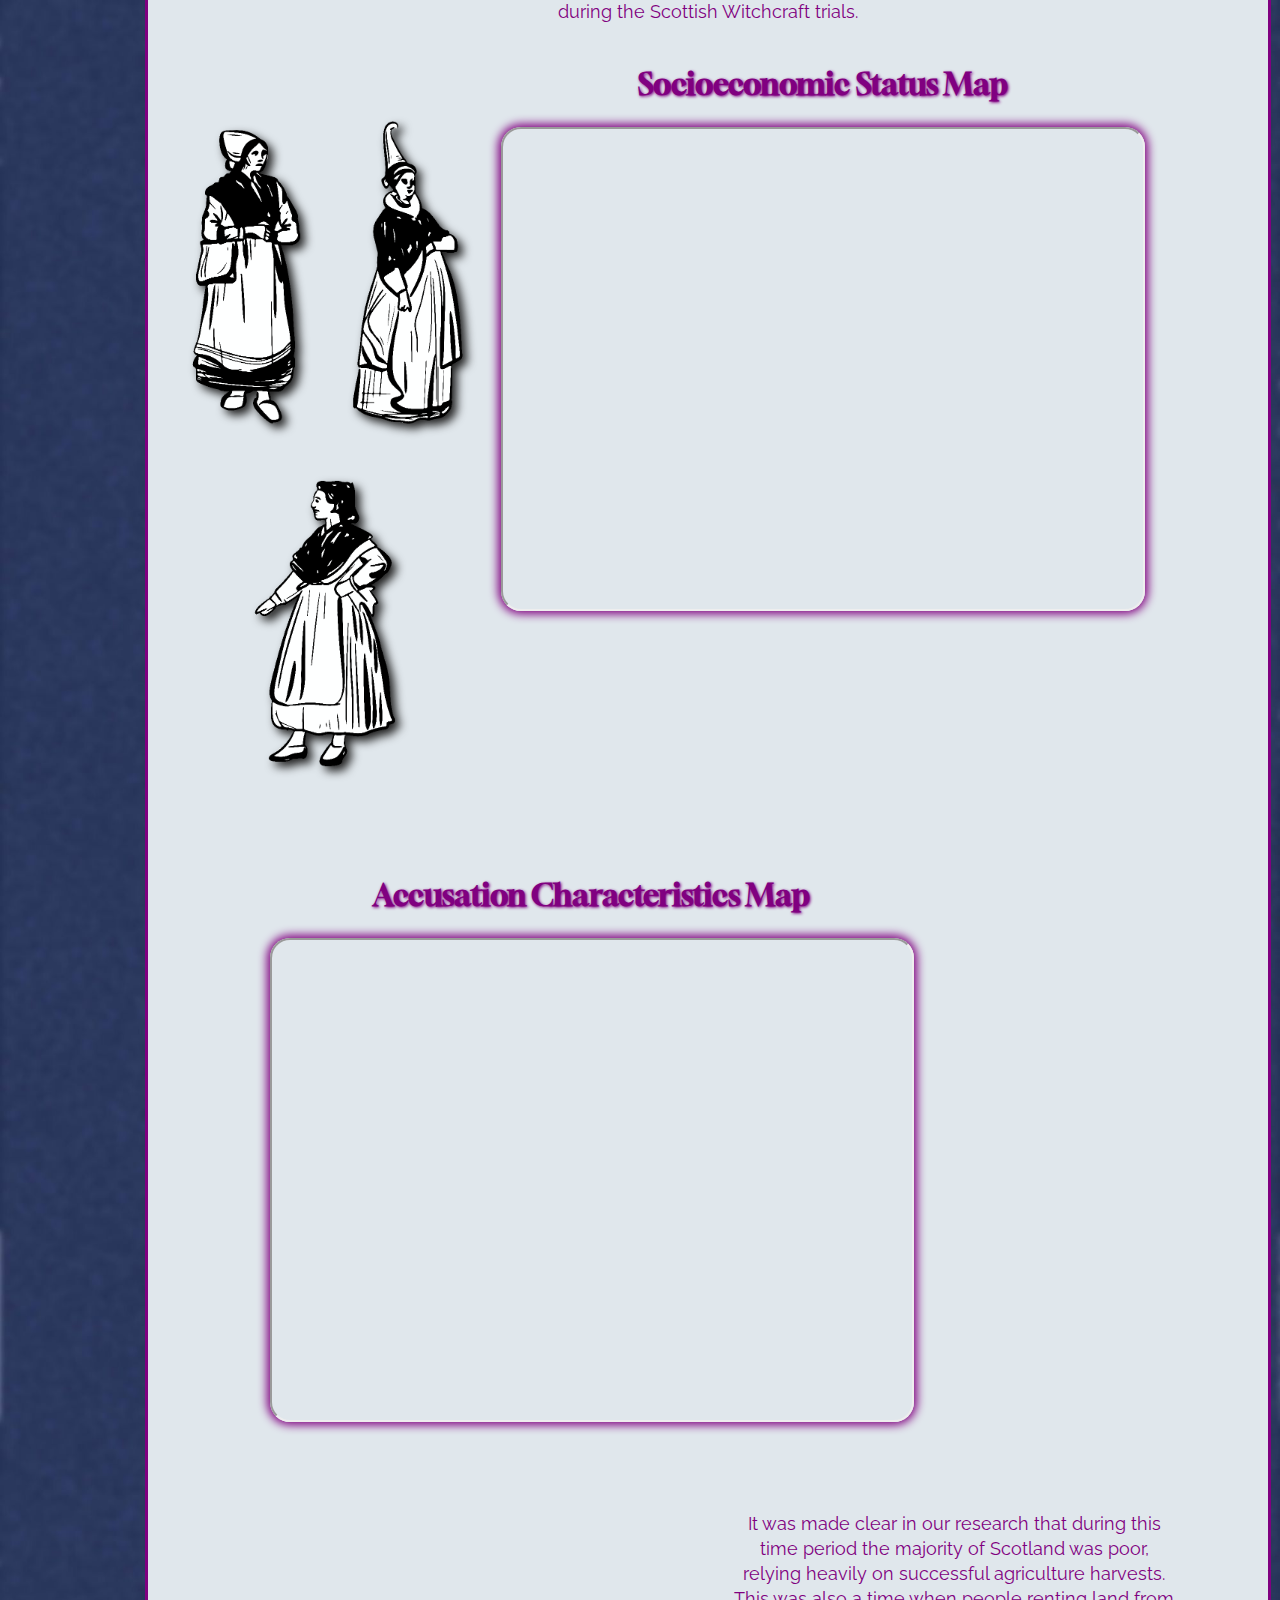
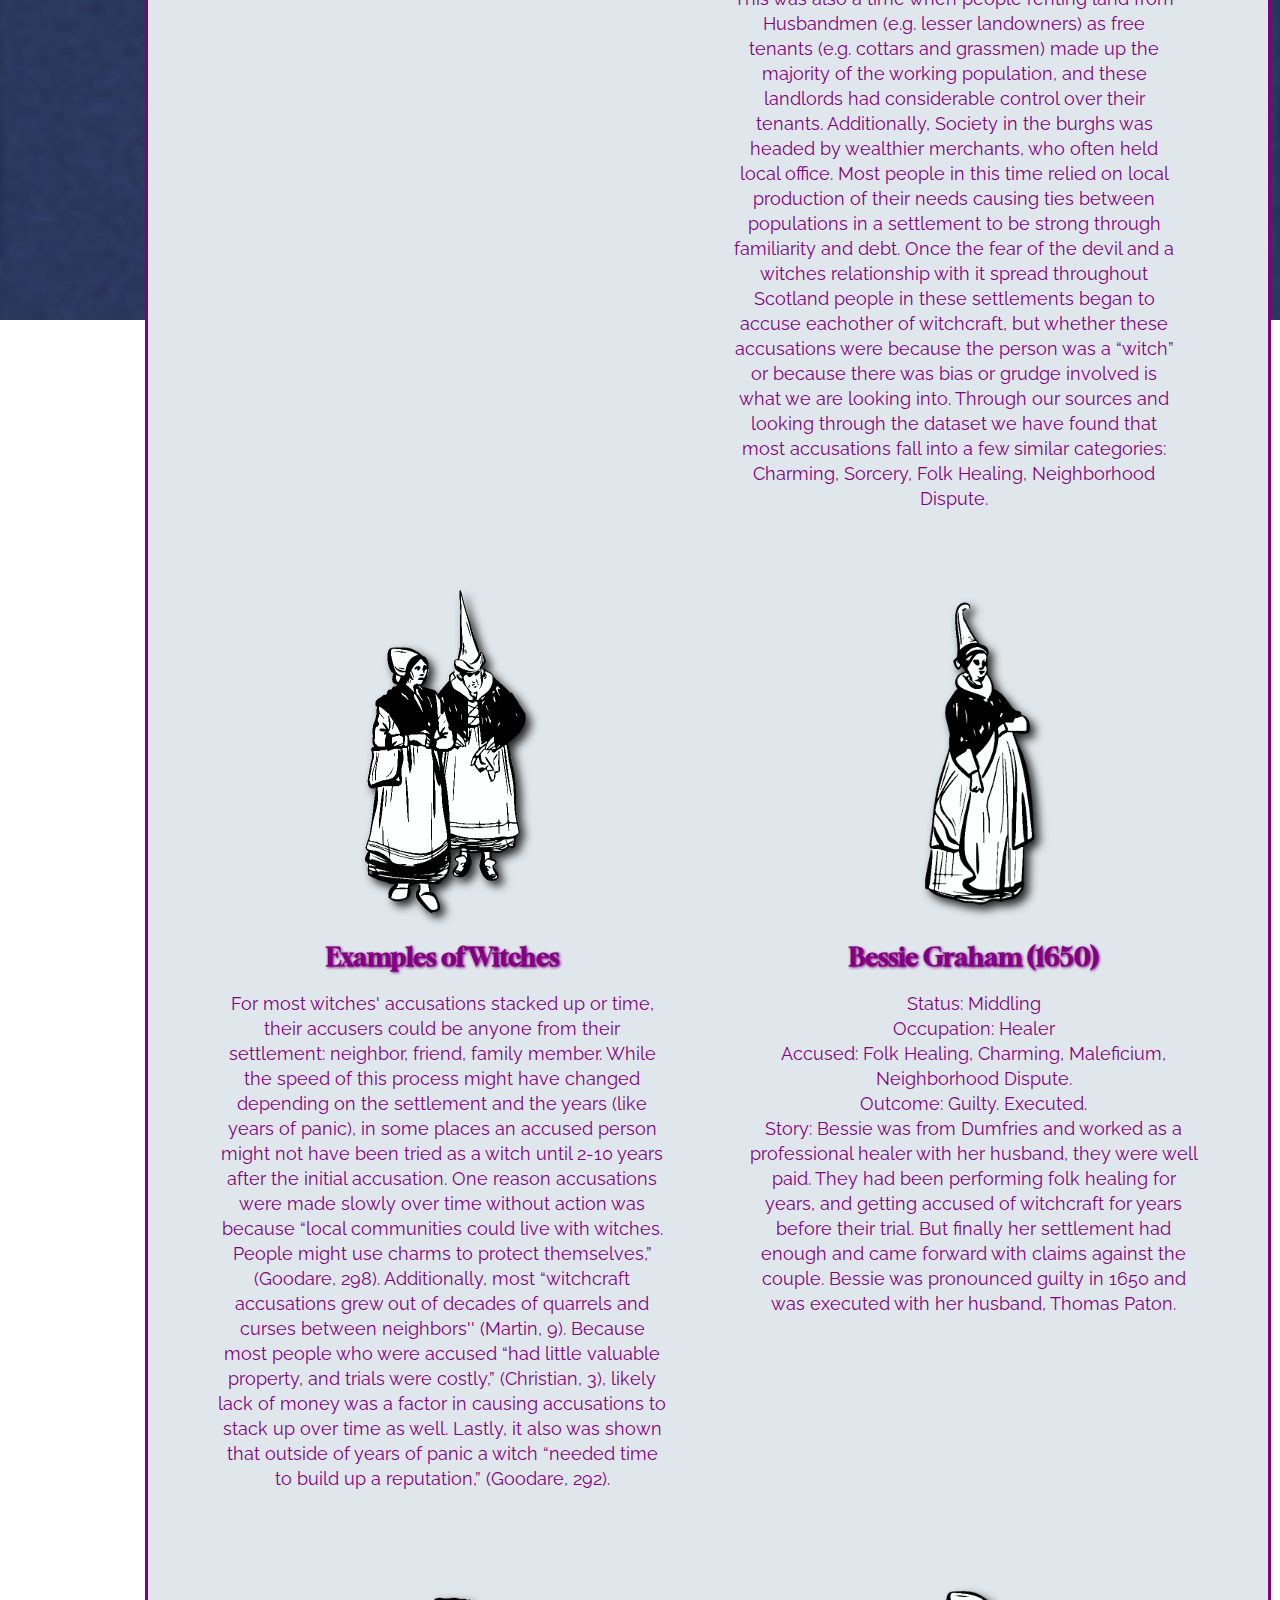
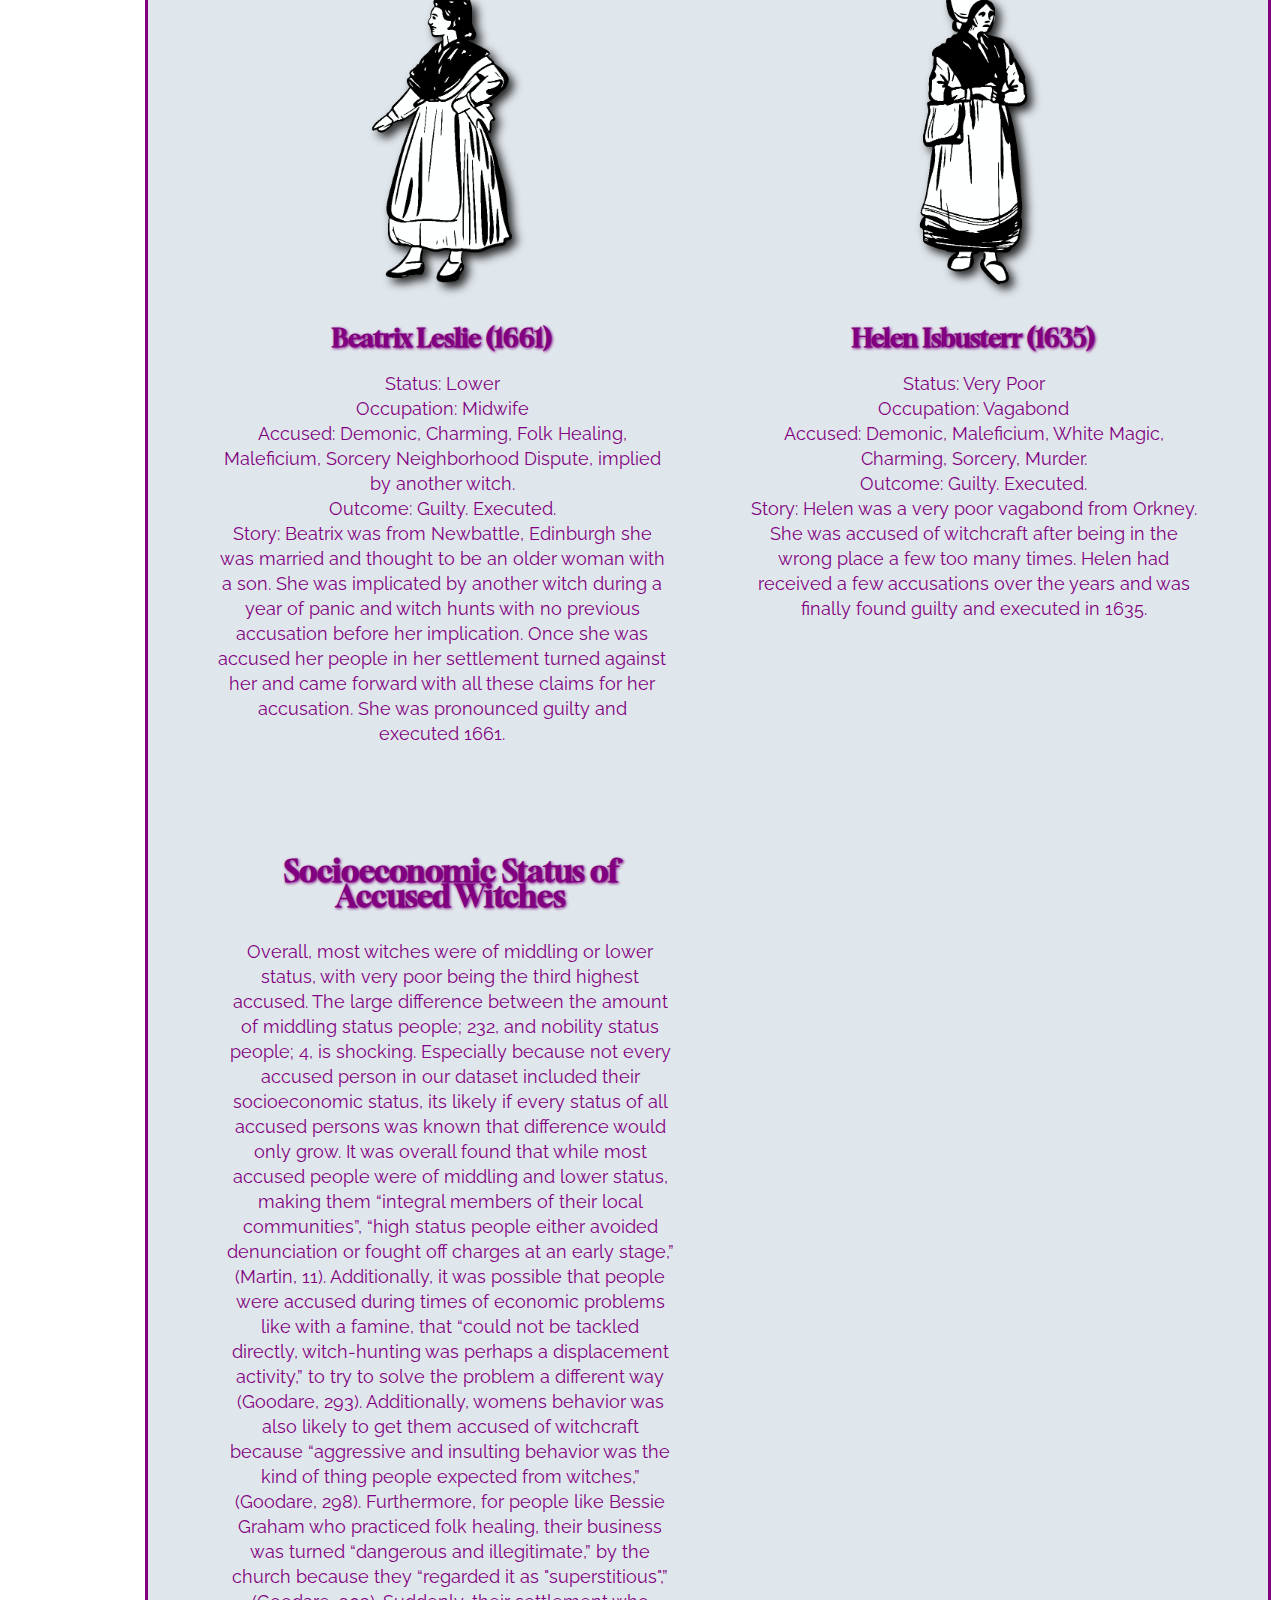
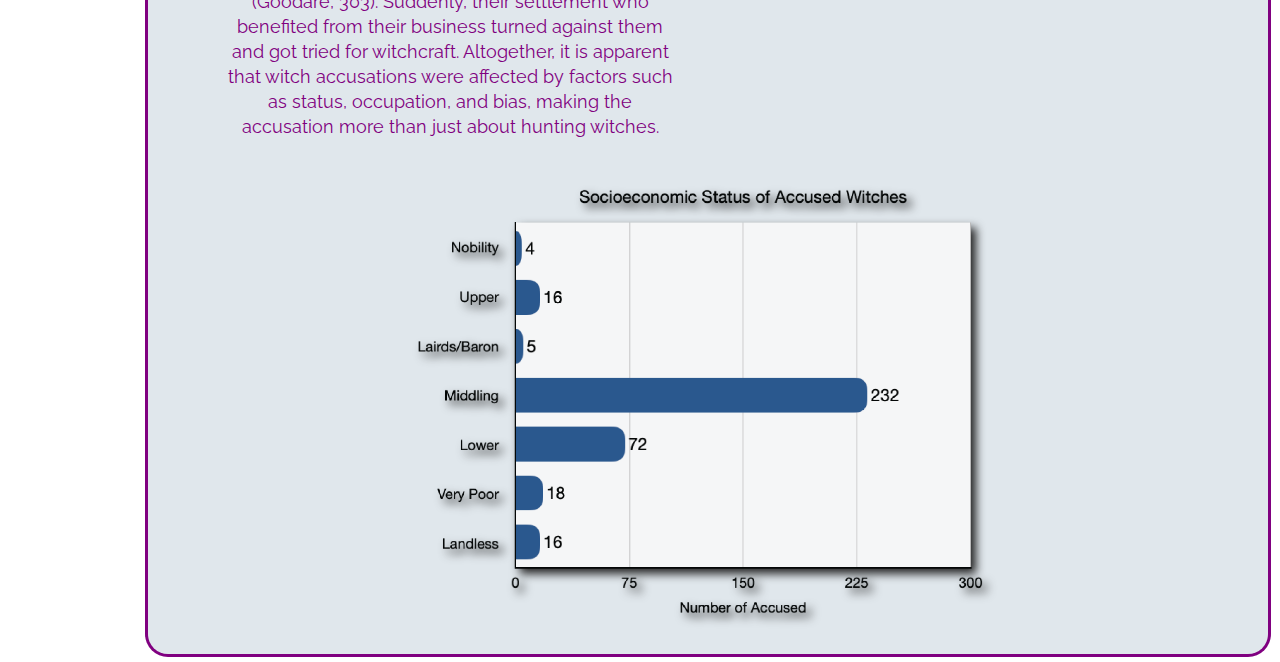
==== commit 71c6b600: "Add files via upload" ====
--- a/index.html
+++ b/index.html
@@ -40,7 +40,7 @@
                         devil, witches; people who were thought to have made a pact with the devil in order to get their
                         powers. This fear of the devil spread like wildfire around Scotland seeping into even the
                         smallest settlements, causing neighbors to look to each other in search of purging anyone
-                        related to the devil. Accusation started with “the ‘neighborhood witch,’” who would be denounced
+                        related to the devil. Accusation started with “the "neighborhood witch,"” who would be denounced
                         for causing harm to “community members, usually after quarrels that led to verbal abuse and
                         curses,” (Martin 7) or after a negative event in the settlement like the crops failing. People
                         like Isabel Young, who was a married mother with four sons and was of middling socioeconomic
@@ -76,12 +76,12 @@
                         the fear of the devil and its relationship with witches. King James also encouraged witch
                         hunting because of his experiences with witches and their relationship with the devil. Both the
                         church and the King left most trial outcomes up to the local ministers, which allowed the
-                        minister’s personal beliefs and bias to affect the trials. It was found that most witches were
+                        ministers personal beliefs and bias to affect the trials. It was found that most witches were
                         of poor or middling socioeconomic status and were having trouble with neighbors, arguments about
                         livestock, stress, etc., causing the ministers to not look favorably on the witches and leading
                         to worse outcomes. (Henderson) (Martin) The biggest contradiction we found in our sources was
                         related to weather: some of our sources suggested that good weather increased the number of
-                        trials, because a better economy–caused by better weather–led to more money to pay for witch
+                        trials, because a better economy caused by better weather led to more money to pay for witch
                         trials (Oster). Other sources suggested the opposite, noting that a worse economy caused by
                         worse weather led to more hatred and thus to more witch trials (Cornelius). Both theories may
                         have some truth to them. Overall, all of our sources seem to agree that socioeconomic status and
@@ -89,7 +89,7 @@
                         outcomes. Other scholars might agree or be neutral on this topic “because there has not yet been
                         much research” (Goodare, 292). This means that this theory has not been explored as much as it
                         has been mentioned or implied. While most of our sources confirmed or suggested our theory on
-                        the Scottish Witchcraft Trials, we still have some more detailed questions they couldn’t answer.
+                        the Scottish Witchcraft Trials, we still have some more detailed questions they couldnt answer.
                         For example, does the socioeconomic status of the accused or other similar characteristics
                         actually affect the accusations and outcomes? Or, was some other factor in play that still needs
                         to be identified through studying the dataset? Why do most people focus on the supposed
@@ -216,7 +216,7 @@
                     <p>Overall, most witches were of middling or lower status, with very poor being the third highest
                         accused. The large difference between the amount of middling status people; 232, and nobility
                         status people; 4, is shocking. Especially because not every accused person in our dataset
-                        included their socioeconomic status, it’s likely if every status of all accused persons was
+                        included their socioeconomic status, its likely if every status of all accused persons was
                         known that difference would only grow. It was overall found that while most accused people were
                         of middling and lower status, making them “integral members of their local communities”, “high
                         status people either avoided denunciation or fought off charges at an early stage,” (Martin,
@@ -227,7 +227,7 @@
                         “aggressive and insulting behavior was the kind of thing people expected from witches,”
                         (Goodare, 298). Furthermore, for people like Bessie Graham who practiced folk healing, their
                         business was turned “dangerous and illegitimate,” by the church because they “regarded it as
-                        ‘superstitious’,” (Goodare, 303). Suddenly, their settlement who benefited from their business
+                        "superstitious",” (Goodare, 303). Suddenly, their settlement who benefited from their business
                         turned against them and got tried for witchcraft. Altogether, it is apparent that witch
                         accusations were affected by factors such as status, occupation, and bias, making the accusation
                         more than just about hunting witches.</p>
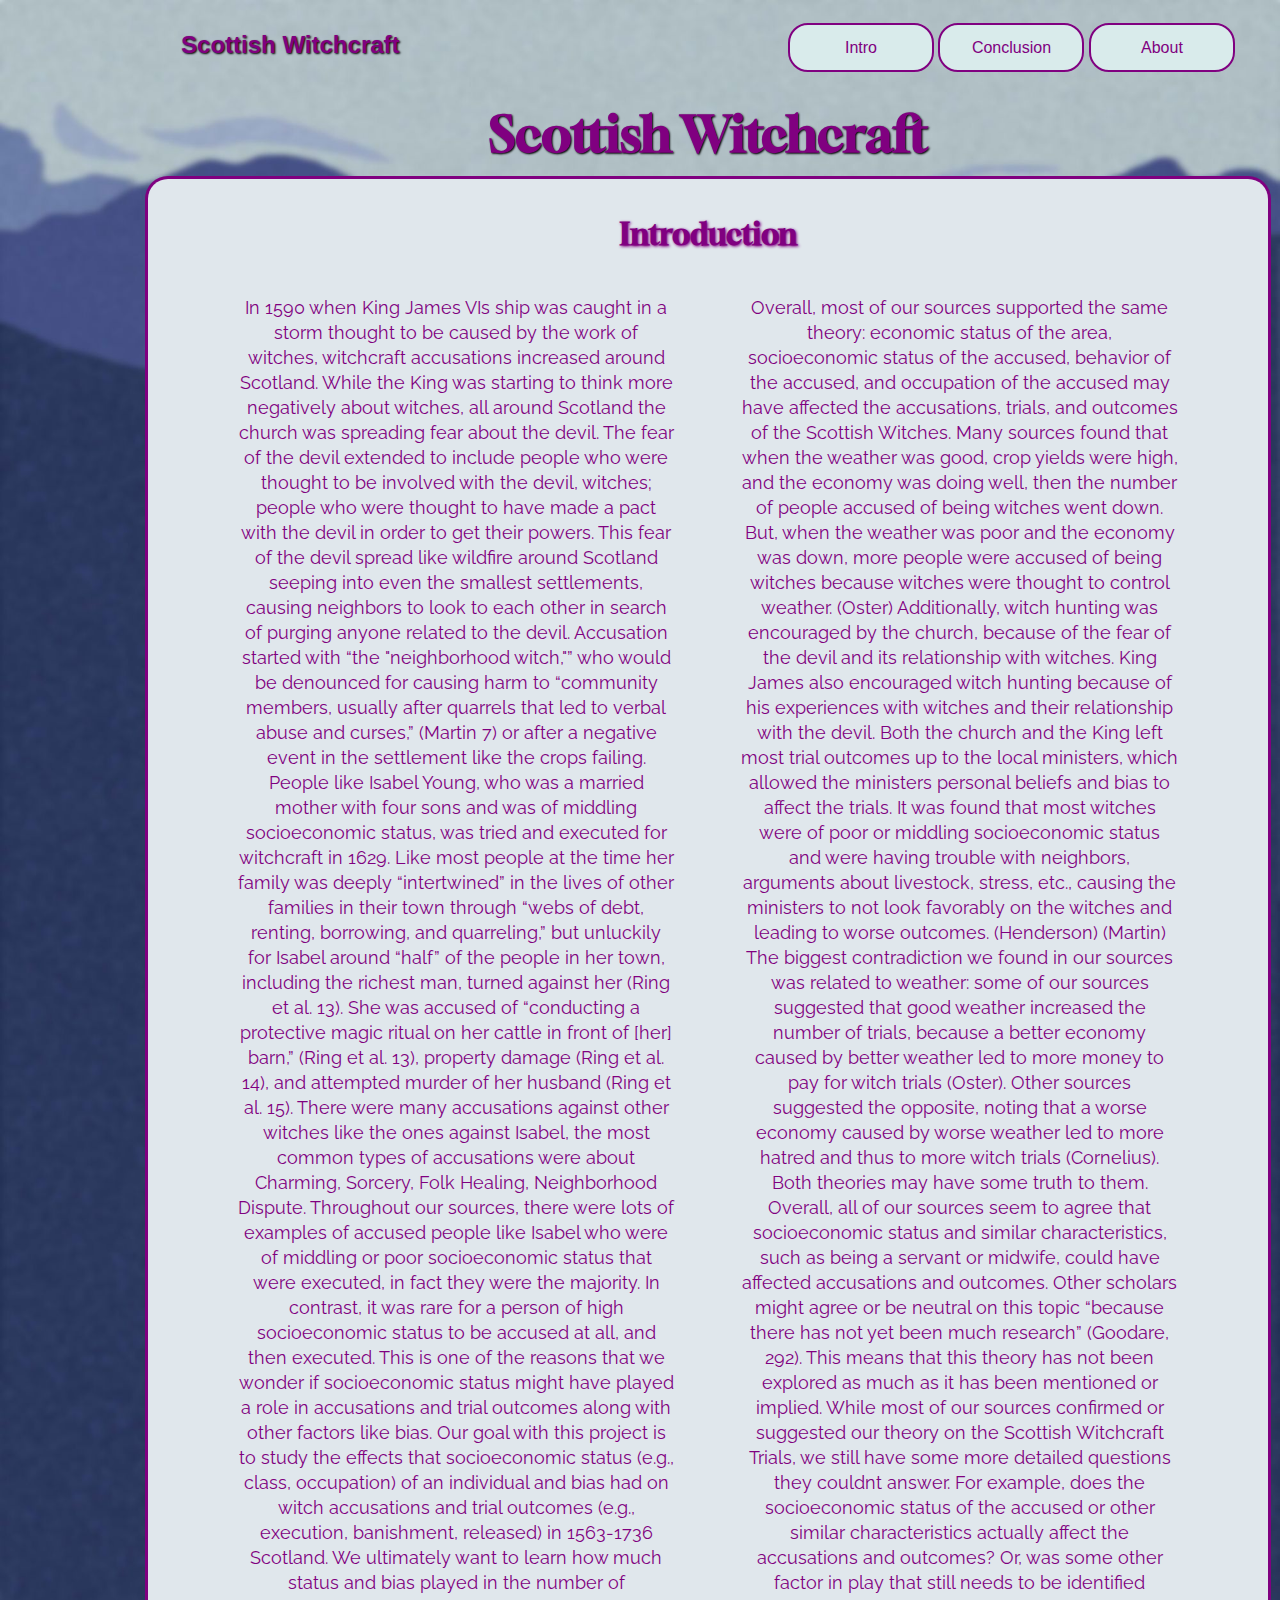
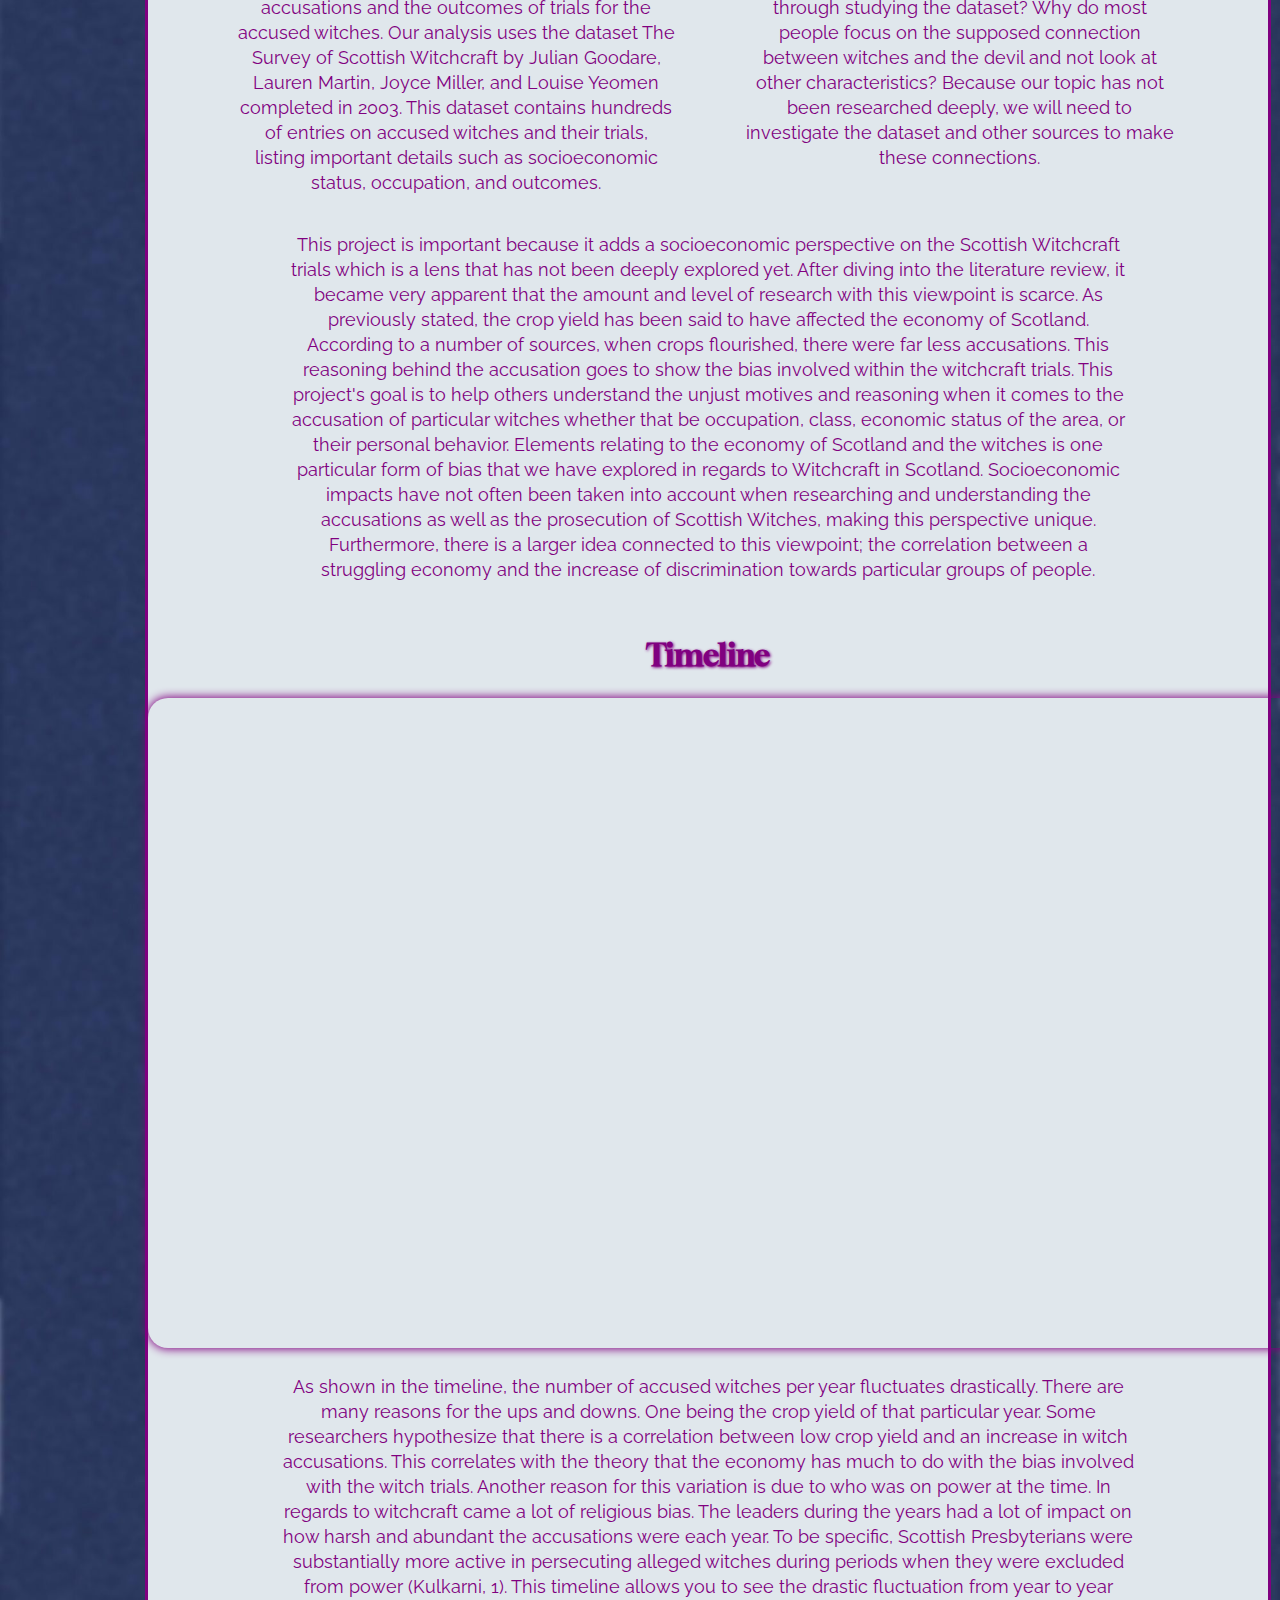
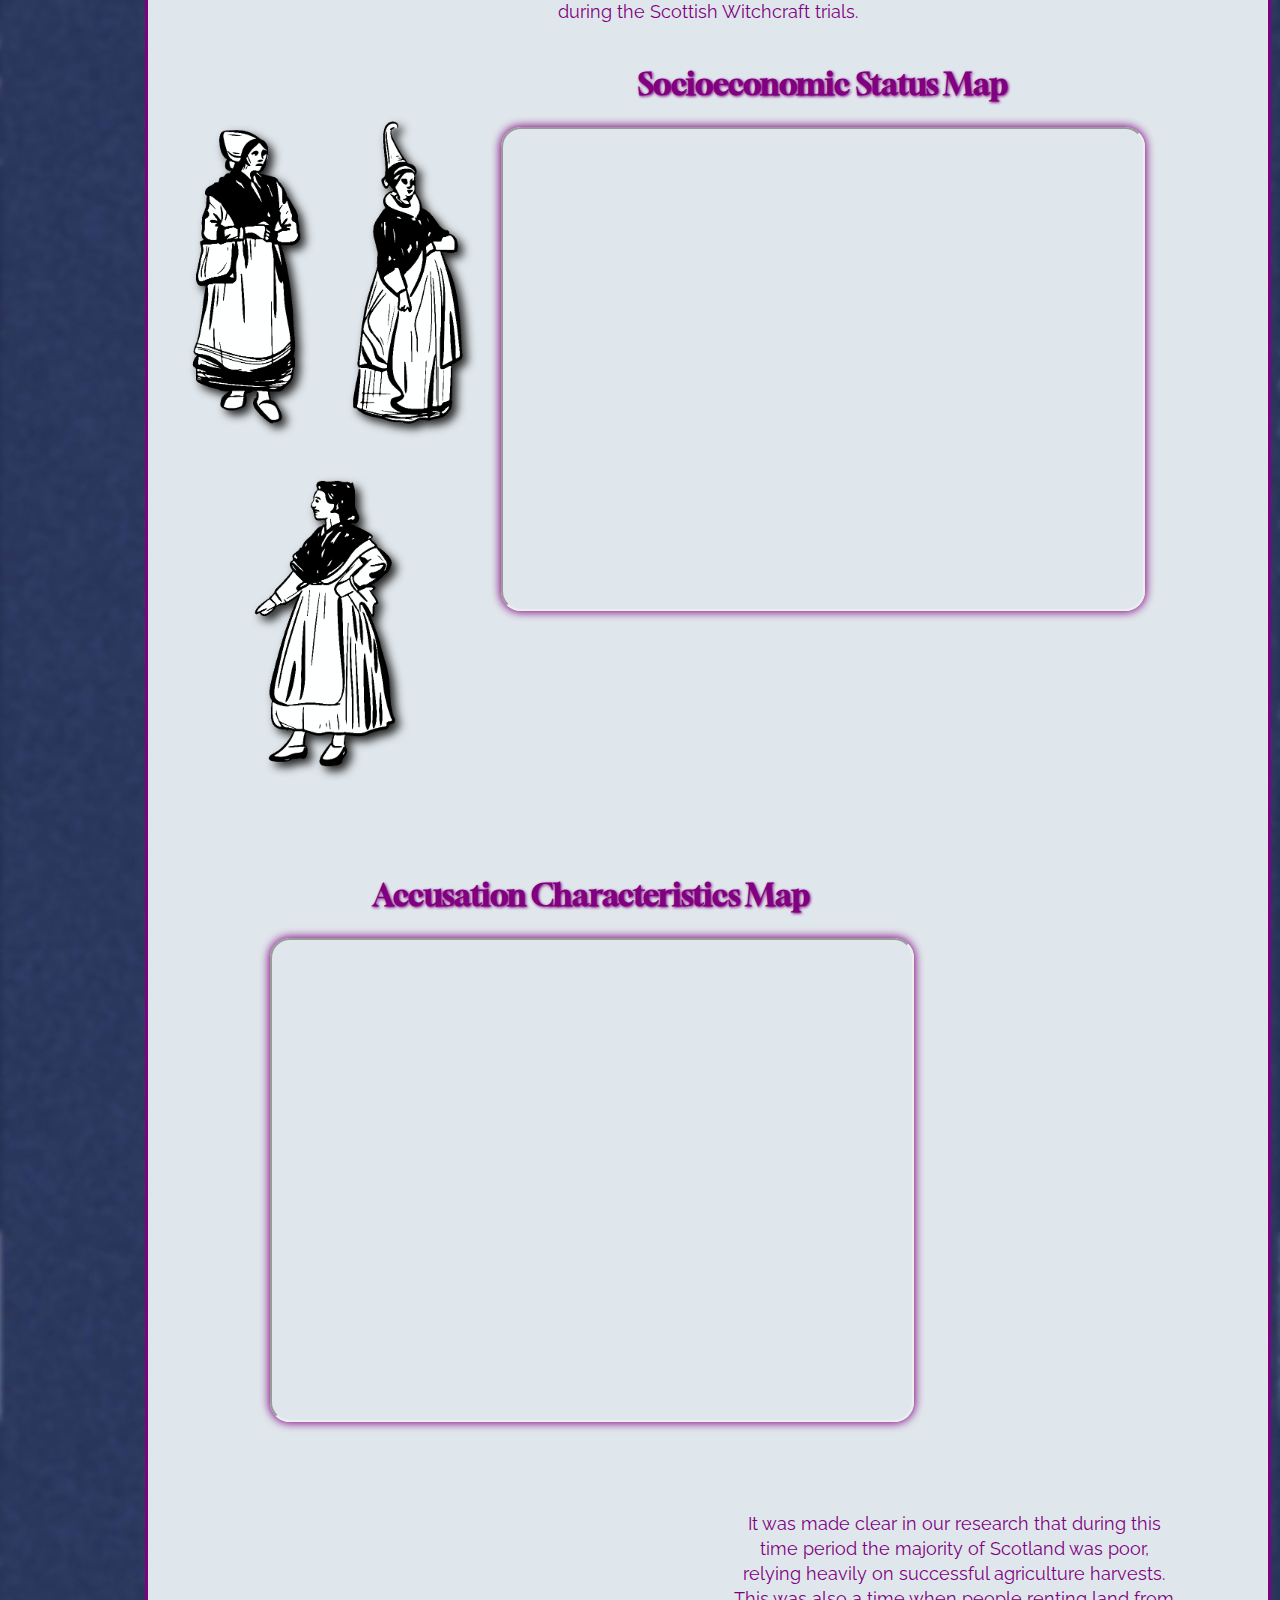
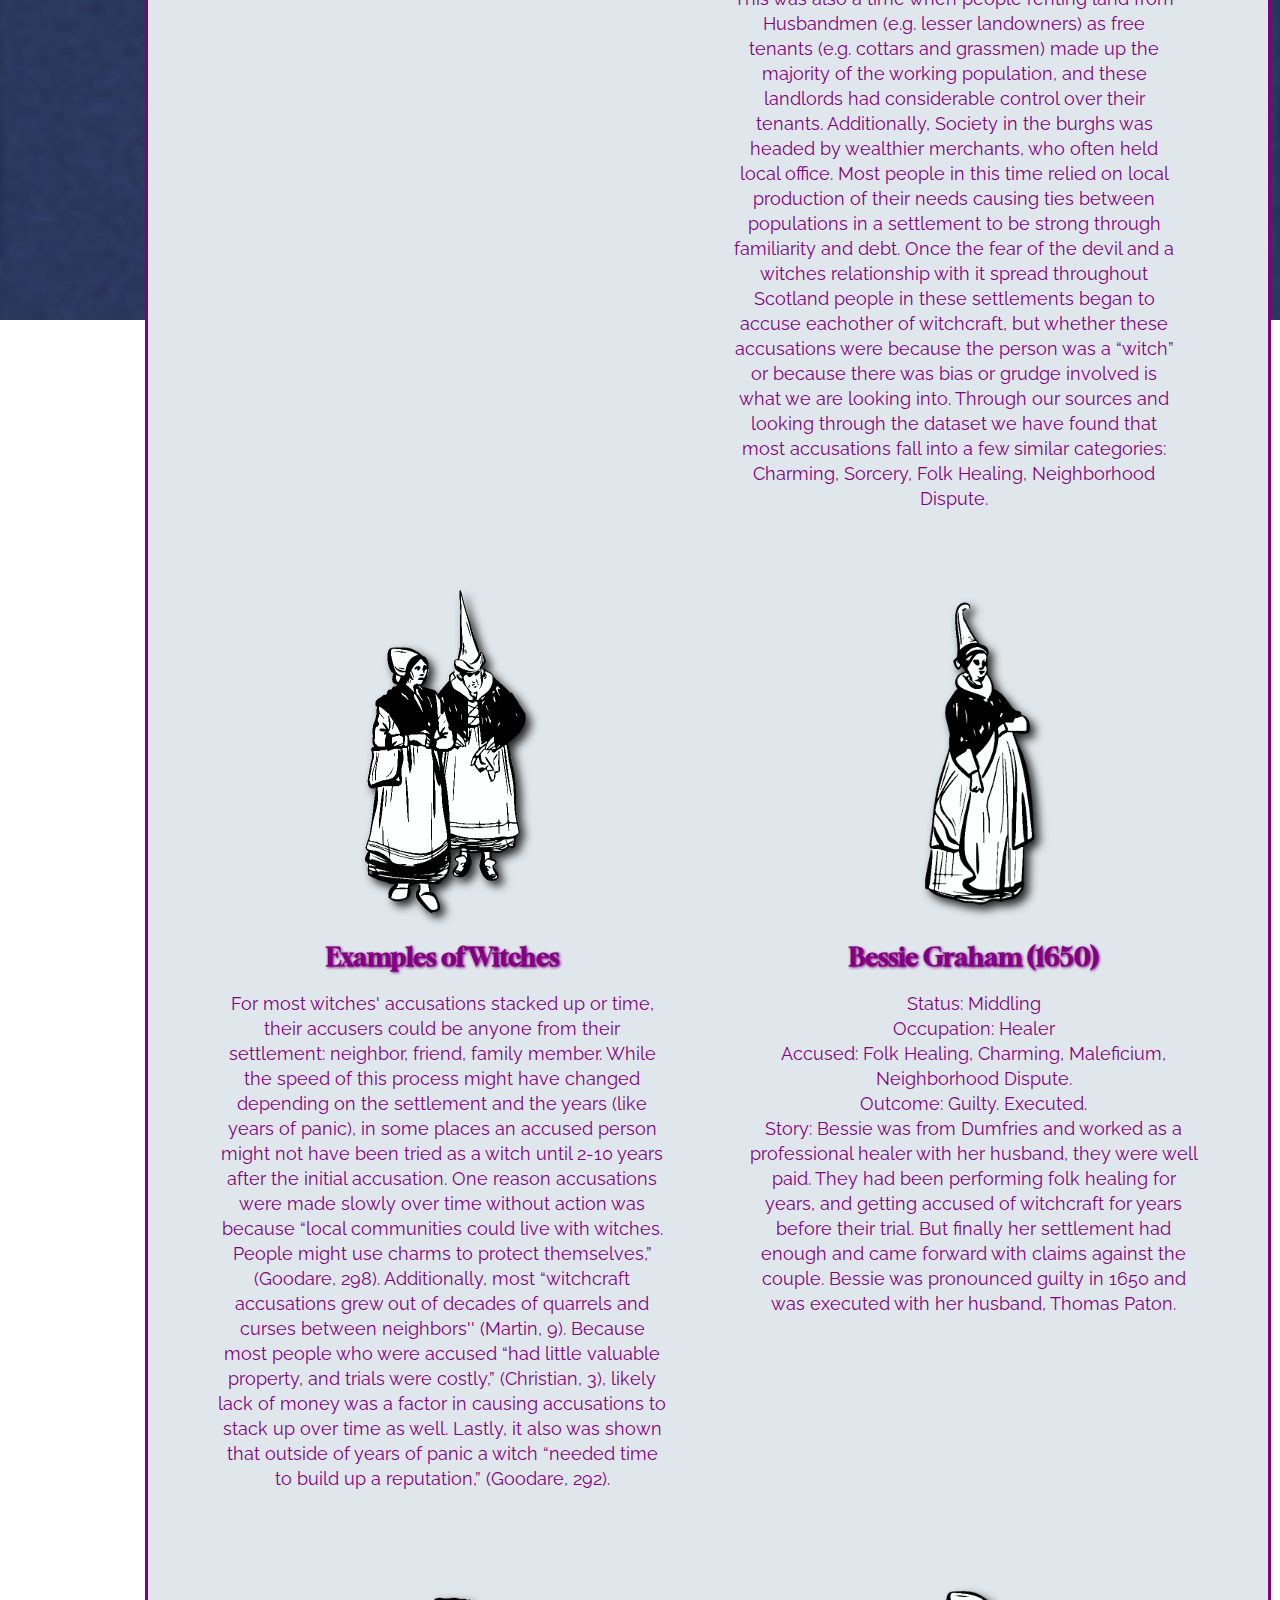
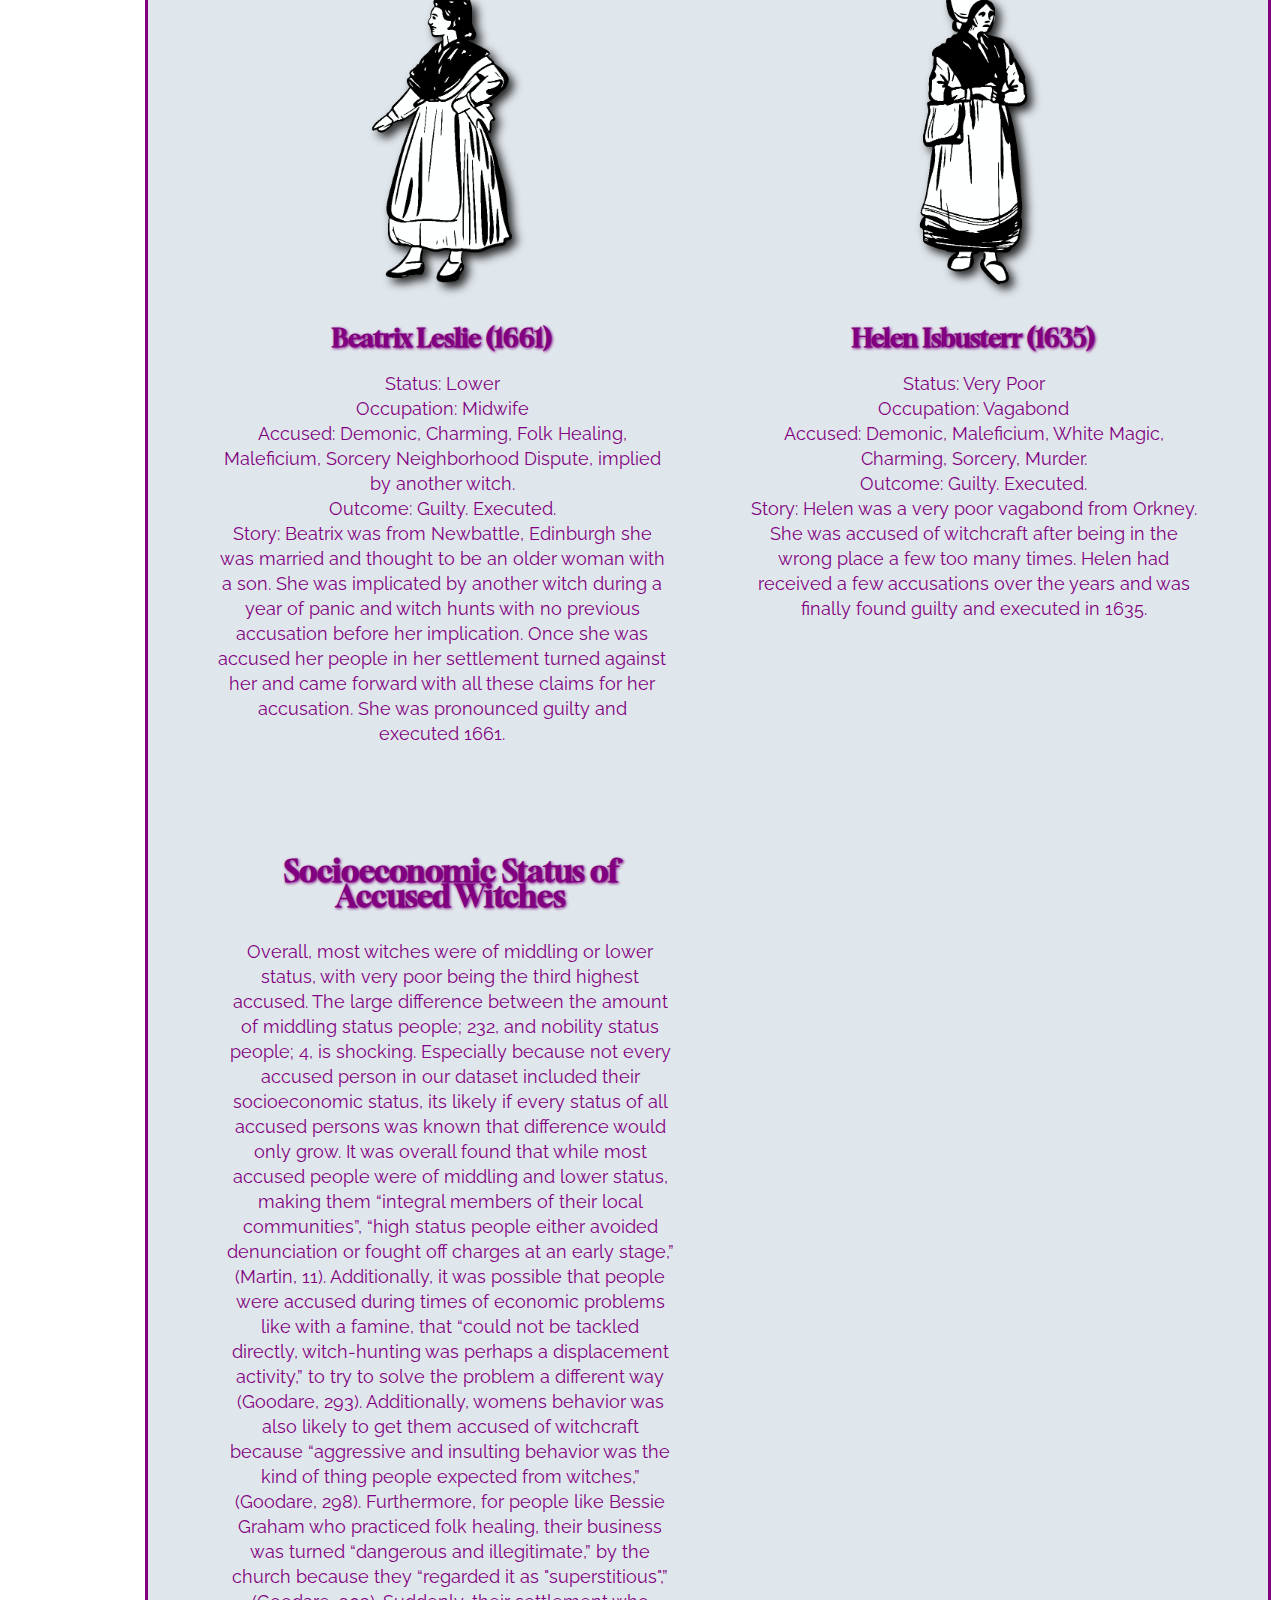
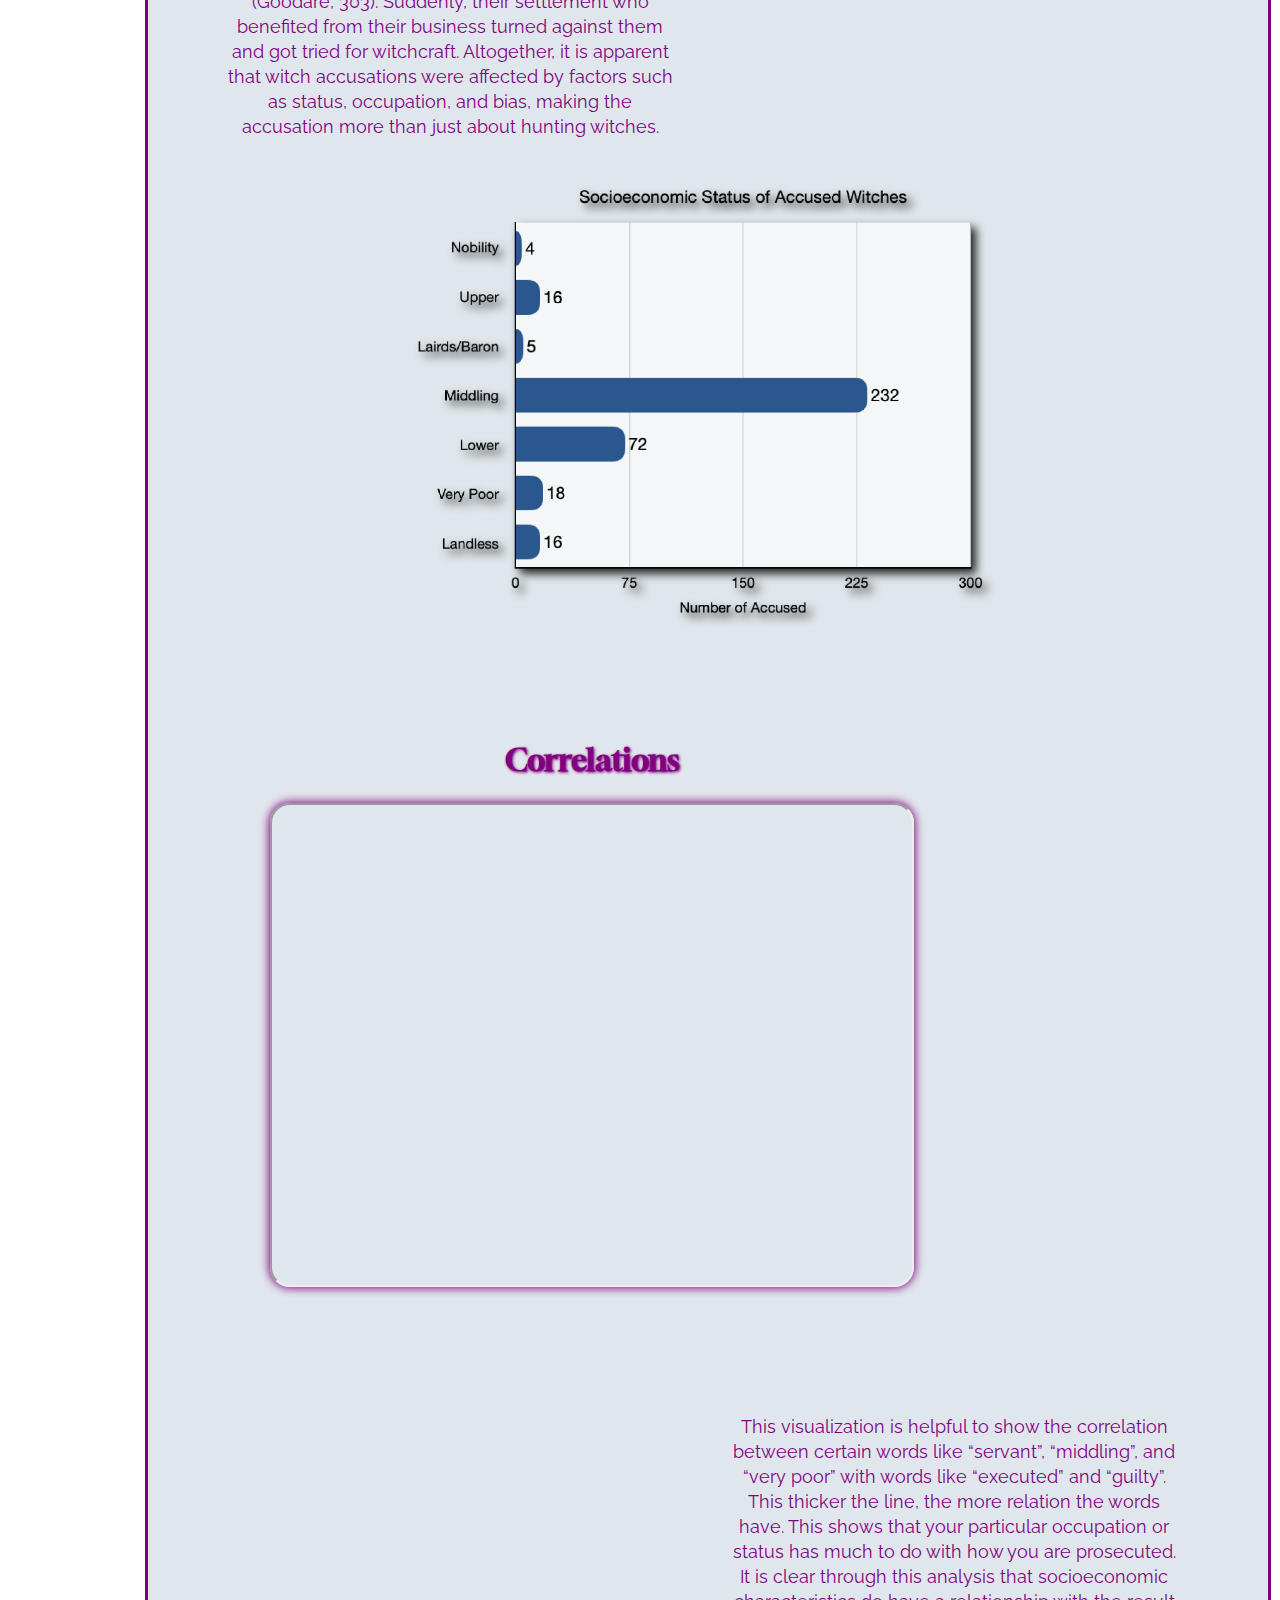
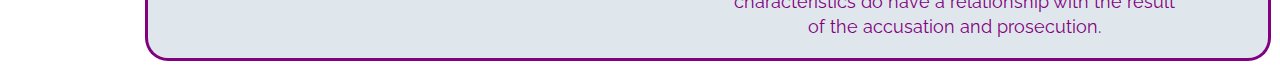
==== commit 69ee1e02: "Add files via upload" ====
--- a/index.html
+++ b/index.html
@@ -234,8 +234,22 @@
                 </div>
                 <img src="barchart.png" alt="witch2">
                 <div class="clearfix"></div>
-
-            </div>
+            </div>
+            <div class="correlations">
+                <div class="map2">
+                    <h3>Correlations</h3>
+                    <iframe style='width: 640px; height: 480px;'
+                        src='https://voyant-tools.org/tool/CollocatesGraph/?view=CollocatesGraph&query=poor*&query=guilty&query=executed&query=female&query=vagabond&query=folk&query=%22very%20poor*%22&query=middling*&query=healer&mode=corpus&context=3&corpus=1e37f1df2eb163d3192ac9795fb0d008'></iframe>
+                </div>
+                <div class="pr3">
+                    <p>This visualization is helpful to show the correlation between certain words like “servant”,
+                        “middling”, and “very poor” with words like “executed” and “guilty”. This thicker the line, the
+                        more relation the words have. This shows that your particular occupation or status has much to
+                        do with how you are prosecuted. It is clear through this analysis that socioeconomic
+                        characteristics do have a relationship with the result of the accusation and prosecution.</p>
+                </div>
+            </div>
+            <div class="clearfix"></div>
         </div>
         </div>
     </main>
--- a/style.css
+++ b/style.css
@@ -52,7 +52,7 @@
     text-align: center;
 }
 iframe{
-    box-shadow: 0px 0px 10px 3px purple;
+    box-shadow: 0px 0px 10px 1px purple;
     border-radius: 20px;
 }
 .map {
@@ -101,6 +101,12 @@
 }
 .pr2{
     margin-top: 5vw;
+    float: right;
+    width: 40%;
+    margin-right: 7vw;
+}
+.pr3{
+    padding-top: 8vw;
     float: right;
     width: 40%;
     margin-right: 7vw;
@@ -172,3 +178,6 @@
 .barchart img{
     width: 640px;
 }
+.correlations{
+    padding-top: 5vw;
+}